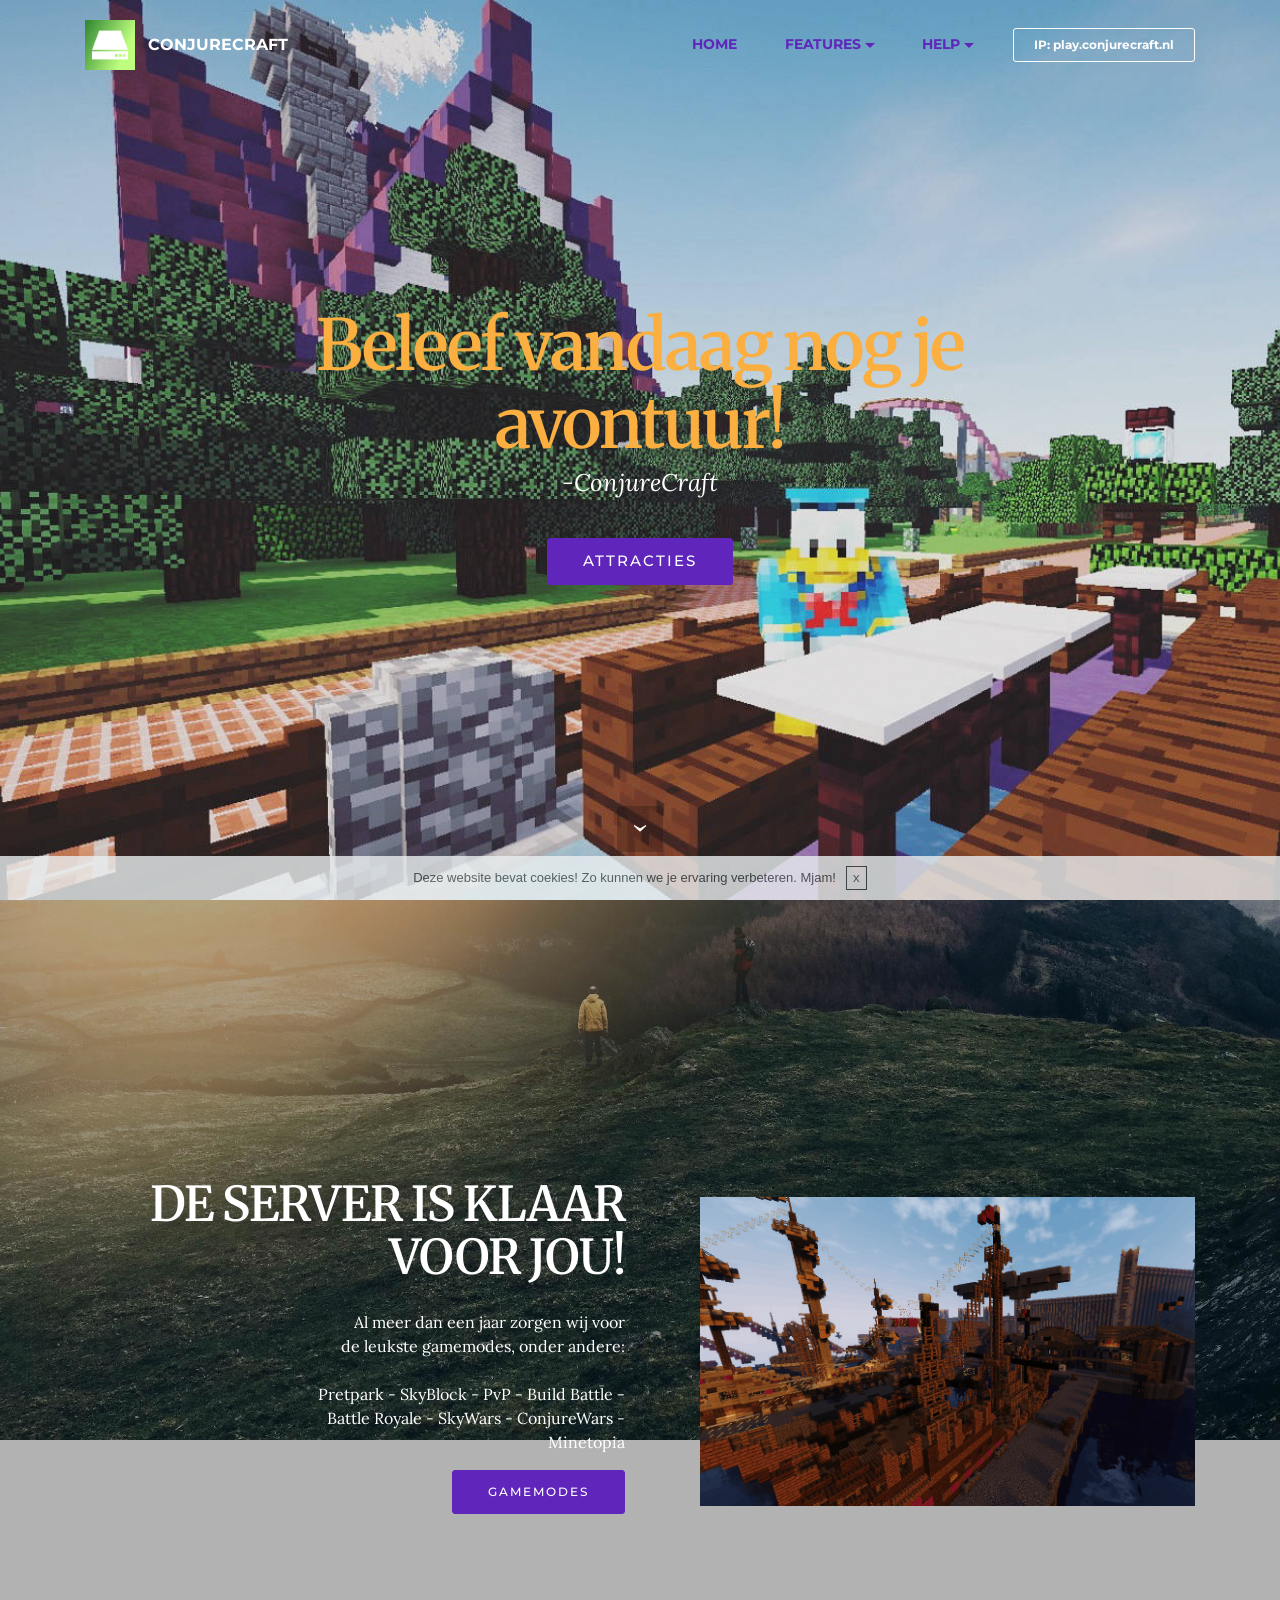
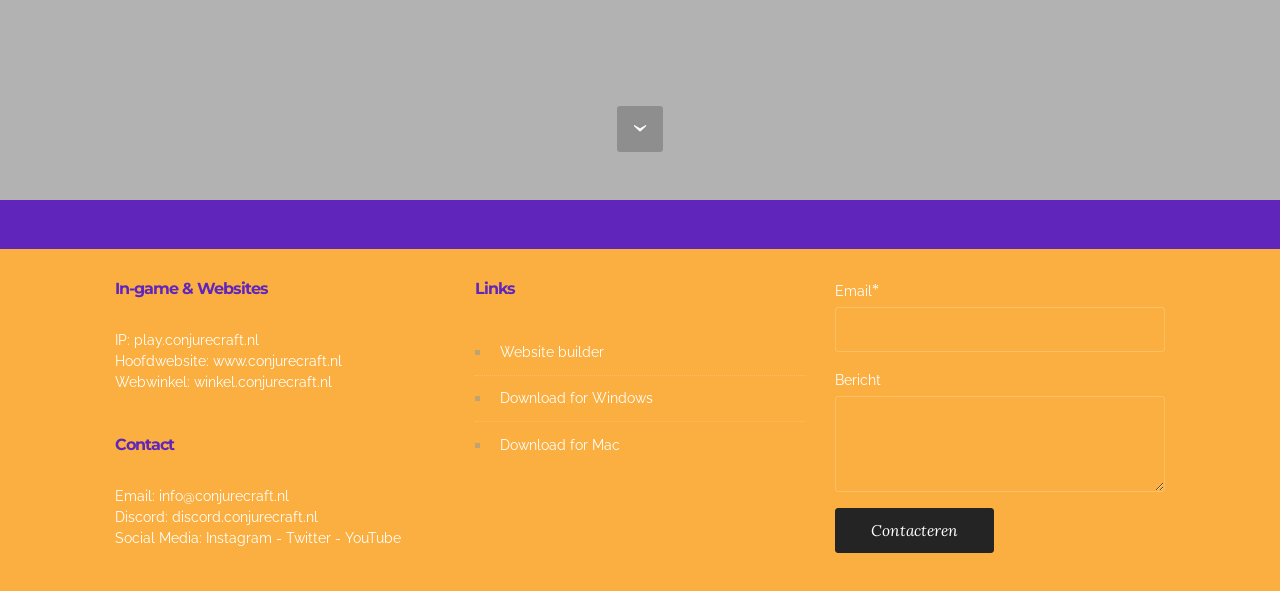
==== index.html @ b4646e76 "create github pages" ====
<!DOCTYPE html>
<html >
<head>
  <!-- Site made with Mobirise Website Builder v4.8.8, https://mobirise.com -->
  <meta charset="UTF-8">
  <meta http-equiv="X-UA-Compatible" content="IE=edge">
  <meta name="generator" content="Mobirise v4.8.8, mobirise.com">
  <meta name="viewport" content="width=device-width, initial-scale=1, minimum-scale=1">
  <link rel="shortcut icon" href="assets/images/conjurecraft-logo-transparant-128x118.png" type="image/x-icon">
  <meta name="description" content="">
  <title>ConjureCraft - Beleef vandaag nog je avontuur!</title>
  <link rel="stylesheet" href="https://fonts.googleapis.com/css?family=Montserrat:400,700">
  <link rel="stylesheet" href="https://fonts.googleapis.com/css?family=Raleway:100,100i,200,200i,300,300i,400,400i,500,500i,600,600i,700,700i,800,800i,900,900i">
  <link rel="stylesheet" href="https://fonts.googleapis.com/css?family=Lora:400,700,400italic,700italic&subset=latin">
  <link rel="stylesheet" href="assets/tether/tether.min.css">
  <link rel="stylesheet" href="assets/soundcloud-plugin/style.css">
  <link rel="stylesheet" href="assets/facebook-plugin/style.css">
  <link rel="stylesheet" href="assets/bootstrap/css/bootstrap.min.css">
  <link rel="stylesheet" href="assets/dropdown/css/style.css">
  <link rel="stylesheet" href="assets/animate.css/animate.min.css">
  <link rel="stylesheet" href="assets/theme/css/style.css">
  <link rel="stylesheet" href="assets/mobirise/css/mbr-additional.css" type="text/css">
  
  
  
</head>
<body>
  <section id="menu-0" data-rv-view="0">

    <nav class="navbar navbar-dropdown transparent navbar-fixed-top bg-color">
        <div class="container">

            <div class="mbr-table">
                <div class="mbr-table-cell">

                    <div class="navbar-brand">
                        <a href="https://mobirise.com" class="navbar-logo"><img src="assets/images/img-1150-128x128.jpg" alt="Mobirise"></a>
                        <a class="navbar-caption text-white" href="https://mobirise.com">CONJURECRAFT</a>
                    </div>

                </div>
                <div class="mbr-table-cell">

                    <button class="navbar-toggler pull-xs-right hidden-md-up" type="button" data-toggle="collapse" data-target="#exCollapsingNavbar">
                        <div class="hamburger-icon"></div>
                    </button>

                    <ul class="nav-dropdown collapse pull-xs-right nav navbar-nav navbar-toggleable-sm" id="exCollapsingNavbar"><li class="nav-item"><a class="nav-link link" href="https://mobirise.com/">HOME</a></li><li class="nav-item dropdown"><a class="nav-link link dropdown-toggle" data-toggle="dropdown-submenu" href="https://mobirise.com/" aria-expanded="false">FEATURES</a><div class="dropdown-menu"><a class="dropdown-item" href="https://mobirise.com/">Mobile friendly</a><a class="dropdown-item" href="https://mobirise.com/">Based on Bootstrap</a><div class="dropdown"><a class="dropdown-item dropdown-toggle" data-toggle="dropdown-submenu" href="https://mobirise.com/">Trendy blocks</a><div class="dropdown-menu dropdown-submenu"><a class="dropdown-item" href="https://mobirise.com/">Image/content slider</a><a class="dropdown-item" href="https://mobirise.com/">Contact forms</a><a class="dropdown-item" href="https://mobirise.com/">Image gallery</a><a class="dropdown-item" href="https://mobirise.com/">Mobile menu</a><a class="dropdown-item" href="https://mobirise.com/">Google maps</a><a class="dropdown-item" href="https://mobirise.com/">Social buttons</a><a class="dropdown-item" href="https://mobirise.com/">Google fonts</a><a class="dropdown-item" href="https://mobirise.com/">Video background</a></div></div><a class="dropdown-item" href="https://mobirise.com/">Host anywhere</a></div></li><li class="nav-item dropdown"><a class="nav-link link dropdown-toggle" data-toggle="dropdown-submenu" href="https://mobirise.com/">HELP</a><div class="dropdown-menu"><a class="dropdown-item" href="http://forums.mobirise.com/">Forum</a><a class="dropdown-item" href="https://mobirise.com/">Tutorials</a><a class="dropdown-item" href="https://mobirise.com/">Contact us</a></div></li><li class="nav-item nav-btn"><a class="nav-link btn btn-white btn-white-outline" href="https://mobirise.com/">IP: play.conjurecraft.nl</a></li></ul>
                    <button hidden="" class="navbar-toggler navbar-close" type="button" data-toggle="collapse" data-target="#exCollapsingNavbar">
                        <div class="close-icon"></div>
                    </button>

                </div>
            </div>

        </div>
    </nav>

</section>

<section class="engine"><a href="https://mobirise.info/i">site creation software</a></section><section class="mbr-section mbr-section-hero mbr-section-full mbr-section-with-arrow mbr-parallax-background mbr-after-navbar" id="header1-1" data-rv-view="2" style="background-image: url(assets/images/b0be4502-9623-4258-a71e-343b239456b2-1586x891.jpg);">

    

    <div class="mbr-table-cell">

        <div class="container">
            <div class="row">
                <div class="mbr-section col-md-10 col-md-offset-1 text-xs-center">

                    <h1 class="mbr-section-title display-1">Beleef vandaag nog je avontuur!</h1>
                    <p class="mbr-section-lead lead">-ConjureCraft</p>
                    <div class="mbr-section-btn"><a class="btn btn-lg btn-success" href="https://mobirise.com">ATTRACTIES</a> </div>
                </div>
            </div>
        </div>
    </div>

    <div class="mbr-arrow mbr-arrow-floating" aria-hidden="true"><a href="#header2-4"><i class="mbr-arrow-icon"></i></a></div>

</section>

<section class="mbr-section mbr-section-hero mbr-section-full header2 mbr-parallax-background" id="header2-4" data-rv-view="5" style="background-image: url(assets/images/landscape.jpg);">

    <div class="mbr-overlay" style="opacity: 0.3; background-color: rgb(0, 0, 0);">
    </div>

    <div class="mbr-table mbr-table-full">
        <div class="mbr-table-cell">

            <div class="container">
                <div class="mbr-section row">
                    <div class="mbr-table-md-up">
                        
                        
                        

                        <div class="mbr-table-cell col-md-5 content-size text-xs-center text-md-right">

                            <h3 class="mbr-section-title display-2">DE SERVER IS KLAAR<br>VOOR JOU!</h3>

                            <div class="mbr-section-text">
                                <p>Al meer dan een jaar zorgen wij voor<br>de leukste gamemodes, onder andere:<br><br>Pretpark - SkyBlock - PvP - Build Battle -<br>Battle Royale - SkyWars - ConjureWars -<br>Minetopia</p>
                            </div>

                            <div class="mbr-section-btn"><a class="btn btn-success" href="https://mobirise.com">GAMEMODES</a></div>

                        </div>
                        <div class="mbr-table-cell mbr-valign-top mbr-left-padding-md-up col-md-7 image-size" style="width: 50%;">
                            <div class="mbr-figure"><img src="assets/images/2019-04-09-21.18.46-2-1280x800.png"></div>
                        </div>

                    </div>
                </div>
            </div>

        </div>
    </div>

    <div class="mbr-arrow mbr-arrow-floating hidden-sm-down" aria-hidden="true"><a href="#facebook-comments-block-8"><i class="mbr-arrow-icon"></i></a></div>

</section>

<section class="mbr-section mbr-section__comments" id="facebook-comments-block-8" data-rv-view="19" style="background-color: rgb(96, 38, 188); padding-top: 1.5rem; padding-bottom: 1.5rem;">
         
    <div class="mbr-section__container mbr-section__container--isolated addons-container">
        <div class="addons-row">
            
            <div class="addons-container-inner"><div class="googlePlaceholder" data-numposts=""><h2>GOOGLE COMMENTS WILL BE SHOWN ONLY WHEN YOUR SITE IS ONLINE</h2> <img src="assets/images/google-comments.jpg"></div></div>
           
        </div>
    </div>
</section>

<section class="mbr-footer footer4 mbr-section mbr-section-md-padding" id="contacts4-5" data-rv-view="10" style="background-color: rgb(250, 175, 64); padding-top: 30px; padding-bottom: 30px;">
    
    <div class="container">
        <div class="mbr-contacts row">
            <div class="col-sm-8">
                <div class="row">
                    <div class="col-sm-6">
                        <p><strong>In-game &amp; Websites</strong><br>IP: play.conjurecraft.nl<br>Hoofdwebsite: www.conjurecraft.nl<br>Webwinkel: winkel.conjurecraft.nl<br><br><br>
<strong>Contact</strong><br>
Email: info@conjurecraft.nl<br>
Discord: discord.conjurecraft.nl<br>Social Media: Instagram - Twitter - YouTube</p>
                    </div>
                    <div class="col-sm-6"><p class="mbr-contacts__text"><strong>Links</strong></p><ul class="mbr-contacts__list"><li><a class="text-white" href="https://mobirise.com/">Website builder</a></li><li><a class="text-white" href="https://mobirise.com/mobirise-free-win.zip">Download for Windows</a></li><li><a class="text-white" href="https://mobirise.com/mobirise-free-mac.zip">Download for Mac</a></li></ul></div>
                </div>
            </div>
            <div class="col-sm-4" data-form-type="formoid">
                <div data-form-alert="true">
                    <div hidden="" data-form-alert-success="true">U krijgt z.s.m. een antwoord!</div>
                </div>
                <form action="https://mobirise.com/" method="post" data-form-title="MESSAGE">
                    <input type="hidden" value="3DFKxQuEt18VpEYsTmlDTb5hPLw0zEtvk5sXKJ4FxRVIuejG9RdWXG+97TxotKXSL935zuNinnZBSoDUfvqUfVfWh/KwpxbMRND54zIdShseClr6boXBbGD62OOfqlE1" data-form-email="true">
                    
                    <div class="form-group">
                        <label class="form-control-label" for="contacts4-5-email">Email<span class="form-asterisk">*</span></label>
                        <input type="email" class="form-control input-sm input-inverse" name="email" required="" data-form-field="Email" id="contacts4-5-email">
                    </div>
                    
                    <div class="form-group">
                        <label class="form-control-label" for="contacts4-5-message">Bericht</label>
                        <textarea class="form-control input-sm input-inverse" name="message" data-form-field="Message" rows="4" id="contacts4-5-message"></textarea>
                    </div>
                    <div class="mbr-buttons mbr-buttons--right btn-inverse"><button type="submit" class="btn btn-sm btn-black">Contacteren</button></div>
                </form>
            </div>
        </div>
    </div>
</section>


  <script src="assets/web/assets/jquery/jquery.min.js"></script>
  <script src="assets/tether/tether.min.js"></script>
  <script src="https://connect.facebook.net/en_US/sdk.js#xfbml=1&version=v2.5"></script>
  <script src="https://apis.google.com/js/plusone.js"></script>
  <script src="assets/facebook-plugin/facebook-script.js"></script>
  <script src="assets/bootstrap/js/bootstrap.min.js"></script>
  <script src="assets/smooth-scroll/smooth-scroll.js"></script>
  <script src="assets/cookies-alert-plugin/cookies-alert-core.js"></script>
  <script src="assets/cookies-alert-plugin/cookies-alert-script.js"></script>
  <script src="assets/dropdown/js/script.min.js"></script>
  <script src="assets/touch-swipe/jquery.touch-swipe.min.js"></script>
  <script src="assets/viewport-checker/jquery.viewportchecker.js"></script>
  <script src="assets/jarallax/jarallax.js"></script>
  <script src="assets/theme/js/script.js"></script>
  <script src="assets/formoid/formoid.min.js"></script>
  
  
  <input name="animation" type="hidden">
  <input name="cookieData" type="hidden" data-cookie-text="Deze website bevat coekies! Zo kunnen we je ervaring verbeteren. Mjam!">
  </body>
</html>
---- assets/soundcloud-plugin/style.css ----
.addons-container {
  position: relative;
  margin-left: auto;
  margin-right: auto;
  padding-right: 15px;
  padding-left: 15px; }
  @media (min-width: 576px) {
    .addons-container {
      padding-right: 15px;
      padding-left: 15px; } }
  @media (min-width: 768px) {
    .addons-container {
      padding-right: 15px;
      padding-left: 15px; } }
  @media (min-width: 992px) {
    .addons-container {
      padding-right: 15px;
      padding-left: 15px; } }
  @media (min-width: 1200px) {
    .addons-container {
      padding-right: 15px;
      padding-left: 15px; } }
  @media (min-width: 576px) {
    .addons-container {
      width: 540px;
      max-width: 100%; } }
  @media (min-width: 768px) {
    .addons-container {
      width: 720px;
      max-width: 100%; } }
  @media (min-width: 992px) {
    .addons-container {
      width: 960px;
      max-width: 100%; } }
  @media (min-width: 1200px) {
    .addons-container {
      width: 1140px;
      max-width: 100%; } }

.addons-container-inner{
    position: relative;
    width: 100%;
    min-height: 1px;
    padding-right: 15px;
    padding-left: 15px;
}
@media (min-width: 567px) {
    .addons-container-inner{
        -ms-flex: 0 0 66.666667%;
        flex: 0 0 66.666667%;
        max-width: 66.666667%;
    }
}
.addons-row{
    display: flex;
    justify-content:center;
}
---- assets/facebook-plugin/style.css ----
.mbr-section.mbr-section__comments{
    position: relative;
}
.mbr-section__comments{
    background-size: cover;
}
.addons-container {
  position: relative;
  margin-left: auto;
  margin-right: auto;
  padding-right: 15px;
  padding-left: 15px; }
  @media (min-width: 576px) {
    .addons-container {
      padding-right: 15px;
      padding-left: 15px; } }
  @media (min-width: 768px) {
    .addons-container {
      padding-right: 15px;
      padding-left: 15px; } }
  @media (min-width: 992px) {
    .addons-container {
      padding-right: 15px;
      padding-left: 15px; } }
  @media (min-width: 1200px) {
    .addons-container {
      padding-right: 15px;
      padding-left: 15px; } }
  @media (min-width: 576px) {
    .addons-container {
      width: 540px;
      max-width: 100%; } }
  @media (min-width: 768px) {
    .addons-container {
      width: 720px;
      max-width: 100%; } }
  @media (min-width: 992px) {
    .addons-container {
      width: 960px;
      max-width: 100%; } }
  @media (min-width: 1200px) {
    .addons-container {
      width: 1140px;
      max-width: 100%; } }

.addons-container-inner{
    position: relative;
    width: 100%;
    min-height: 1px;
    padding-right: 15px;
    padding-left: 15px;
}
@media (min-width: 567px) {
    .addons-container-inner{
        -ms-flex: 0 0 66.666667%;
        flex: 0 0 66.666667%;
        max-width: 66.666667%;
    }
}
.addons-row{
    display: flex;
    justify-content:center;
}
---- assets/dropdown/css/style.css ----
.navbar-dropdown {
  left: 0;
  padding: 0;
  position: absolute;
  right: 0;
  top: 0;
  transition: all 0.45s ease;
  z-index: 1030; }
  .navbar-dropdown .navbar-brand {
    float: none;
    font-size: 0;
    padding: 1.25rem 0;
    position: relative;
    transition: padding 0.25s ease;
    white-space: nowrap; }
    .navbar-dropdown .navbar-brand::before {
      content: "";
      display: inline-block;
      height: 100%;
      vertical-align: middle; }
  .navbar-dropdown .navbar-logo,
  .navbar-dropdown .navbar-caption {
    display: inline-block;
    vertical-align: middle; }
  .navbar-dropdown .navbar-logo {
    margin-right: 0.8rem;
    transition: margin 0.3s ease-in-out; }
    .navbar-dropdown .navbar-logo img {
      height: 3.125rem;
      transition: all 0.3s ease-in-out; }
  .navbar-dropdown .mbr-table-cell {
    height: 5.625rem; }
  .navbar-dropdown .navbar-caption {
    font-family: "Montserrat";
    font-size: 1rem;
    font-weight: 700;
    white-space: normal; }
    .navbar-dropdown .navbar-caption, .navbar-dropdown .navbar-caption:hover {
      color: inherit;
      text-decoration: none; }
  .navbar-dropdown.navbar-fixed-top {
    position: fixed; }
  .navbar-dropdown.bg-color.transparent {
    background: none !important; }
  .navbar-dropdown.navbar-short .navbar-brand {
    padding: 0.625rem 0; }
  .navbar-dropdown.navbar-short .navbar-logo {
    margin-right: 0.5rem; }
    .navbar-dropdown.navbar-short .navbar-logo img {
      height: 2.375rem; }
  .navbar-dropdown.navbar-short .mbr-table-cell {
    height: 3.625rem; }
  .navbar-dropdown .navbar-close {
    left: 0.6875rem;
    position: fixed;
    top: 0.75rem;
    z-index: 1000; }
  .navbar-dropdown.opened {
    background: none !important; }
    .navbar-dropdown.opened .navbar-brand,
    .navbar-dropdown.opened .navbar-toggler {
      display: none; }
  .navbar-dropdown .hamburger-icon {
    content: "";
    width: 16px;
    -webkit-box-shadow: 0 -6px 0 1px,0 0 0 1px,0 6px 0 1px;
    -moz-box-shadow: 0 -6px 0 1px,0 0 0 1px,0 6px 0 1px;
    box-shadow: 0 -6px 0 1px,0 0 0 1px,0 6px 0 1px; }
  .navbar-dropdown .close-icon {
    position: relative;
    width: 21px;
    height: 21px;
    overflow: hidden; }
    .navbar-dropdown .close-icon::before, .navbar-dropdown .close-icon::after {
      content: '';
      position: absolute;
      height: 2px;
      width: 100%;
      top: 50%;
      left: 0;
      margin-top: -1px; }
    .navbar-dropdown .close-icon::before {
      transform: rotate(45deg);
      -ms-transform: rotate(45deg);
      -webkit-transform: rotate(45deg); }
    .navbar-dropdown .close-icon::after {
      transform: rotate(-45deg);
      -ms-transform: rotate(-45deg);
      -webkit-transform: rotate(-45deg); }

.dropdown-menu .dropdown-toggle[data-toggle="dropdown-submenu"]::after {
  border-bottom: 0.35em solid transparent;
  border-left: 0.35em solid;
  border-right: 0;
  border-top: 0.35em solid transparent;
  margin-left: 0.3rem; }

.dropdown-menu .dropdown-item:focus {
  outline: 0; }

.nav-dropdown {
  display: table !important;
  font-family: "Montserrat";
  font-size: 0.75rem;
  font-weight: 700;
  height: auto !important; }
  .nav-dropdown .nav-item {
    display: table-cell;
    float: none;
    vertical-align: middle; }
  .nav-dropdown .nav-btn {
    padding-left: 1rem; }
  .nav-dropdown .link {
    margin: 1.667em;
    padding: 0;
    transition: color .2s ease-in-out; }
    .nav-dropdown .link.dropdown-toggle {
      margin-right: 2.583em; }
      .nav-dropdown .link.dropdown-toggle::after {
        margin-left: .25rem;
        border-top: 0.35em solid;
        border-right: 0.35em solid transparent;
        border-left: 0.35em solid transparent;
        border-bottom: 0; }
      .nav-dropdown .link.dropdown-toggle::after {
        display: block;
        margin-top: -0.1667em;
        position: absolute;
        right: 1.3333em;
        top: 50%; }
      .nav-dropdown .link.dropdown-toggle[aria-expanded="true"] {
        margin: 0;
        padding: 1.667em 2.583em 1.667em 1.667em; }
  .nav-dropdown .link::after,
  .nav-dropdown .dropdown-item::after {
    color: inherit; }
  .nav-dropdown .btn {
    font-size: 0.75rem;
    font-weight: 700;
    letter-spacing: 0;
    margin-bottom: 0;
    padding-left: 1.25rem;
    padding-right: 1.25rem; }
  .nav-dropdown .dropdown-menu {
    border-radius: 0;
    border: 0;
    left: 0;
    margin: 0;
    padding-bottom: 1.25rem;
    padding-top: 1.25rem; }
  .nav-dropdown .dropdown-submenu {
    left: 100%;
    margin-left: 0.125rem;
    margin-top: -1.25rem;
    top: 0; }
  .nav-dropdown .dropdown-item {
    font-size: 0.8125rem;
    font-weight: 500;
    line-height: 2;
    padding: 0.3846em 4.615em 0.3846em 1.5385em;
    position: relative;
    transition: color .2s ease-in-out, background-color .2s ease-in-out; }
    .nav-dropdown .dropdown-item::after {
      margin-top: -0.3077em;
      position: absolute;
      right: 1.1538em;
      top: 50%; }
    .nav-dropdown .dropdown-item:focus, .nav-dropdown .dropdown-item:hover {
      background: none; }

@media (max-width: 767px) {
  .nav-dropdown.navbar-toggleable-sm {
    bottom: 0;
    display: none;
    left: 0;
    overflow-x: hidden;
    position: fixed;
    top: 0;
    transform: translateX(-100%);
    -ms-transform: translateX(-100%);
    -webkit-transform: translateX(-100%);
    width: 18.75rem;
    z-index: 999; } }
.nav-dropdown.navbar-toggleable-xl {
  bottom: 0;
  display: none;
  left: 0;
  overflow-x: hidden;
  position: fixed;
  top: 0;
  transform: translateX(-100%);
  -ms-transform: translateX(-100%);
  -webkit-transform: translateX(-100%);
  width: 18.75rem;
  z-index: 999; }

.nav-dropdown-sm {
  display: block !important;
  overflow-x: hidden;
  overflow: auto;
  padding-top: 3.875rem; }
  .nav-dropdown-sm::after {
    content: "";
    display: block;
    height: 3rem;
    width: 100%; }
  .nav-dropdown-sm.collapse.in ~ .navbar-close {
    display: block !important; }
  .nav-dropdown-sm.collapsing, .nav-dropdown-sm.collapse.in {
    transform: translateX(0);
    -ms-transform: translateX(0);
    -webkit-transform: translateX(0);
    transition: all 0.25s ease-out;
    -webkit-transition: all 0.25s ease-out; }
  .nav-dropdown-sm.collapsing[aria-expanded="false"] {
    transform: translateX(-100%);
    -ms-transform: translateX(-100%);
    -webkit-transform: translateX(-100%); }
  .nav-dropdown-sm .nav-item {
    display: block;
    margin-left: 0 !important;
    padding-left: 0; }
  .nav-dropdown-sm .link,
  .nav-dropdown-sm .dropdown-item {
    border-top: 1px dotted rgba(255, 255, 255, 0.1);
    font-size: 0.8125rem;
    line-height: 1.6;
    margin: 0 !important;
    padding: 0.875rem 2.4rem 0.875rem 1.5625rem !important;
    position: relative;
    white-space: normal; }
    .nav-dropdown-sm .link:focus, .nav-dropdown-sm .link:hover,
    .nav-dropdown-sm .dropdown-item:focus,
    .nav-dropdown-sm .dropdown-item:hover {
      background: rgba(0, 0, 0, 0.2) !important; }
  .nav-dropdown-sm .nav-btn {
    position: relative;
    padding: 1.5625rem 1.5625rem 0 1.5625rem; }
    .nav-dropdown-sm .nav-btn::before {
      border-top: 1px dotted rgba(255, 255, 255, 0.1);
      content: "";
      left: 0;
      position: absolute;
      top: 0;
      width: 100%; }
    .nav-dropdown-sm .nav-btn + .nav-btn {
      padding-top: 0.625rem; }
      .nav-dropdown-sm .nav-btn + .nav-btn::before {
        display: none; }
  .nav-dropdown-sm .btn {
    padding: 0.625rem 0; }
  .nav-dropdown-sm .dropdown-toggle::after {
    position: absolute;
    right: 1.25rem;
    top: 50%;
    margin-top: -0.154em; }
  .nav-dropdown-sm .dropdown-toggle[data-toggle="dropdown-submenu"]::after {
    margin-left: .25rem;
    border-top: 0.35em solid;
    border-right: 0.35em solid transparent;
    border-left: 0.35em solid transparent;
    border-bottom: 0; }
  .nav-dropdown-sm .dropdown-toggle[data-toggle="dropdown-submenu"][aria-expanded="true"]::after {
    border-top: 0;
    border-right: 0.35em solid transparent;
    border-left: 0.35em solid transparent;
    border-bottom: 0.35em solid; }
  .nav-dropdown-sm .dropdown-menu {
    margin: 0;
    padding: 0;
    position: relative;
    top: 0;
    left: 0;
    width: 100%;
    border: 0;
    float: none;
    border-radius: 0;
    background: none; }

.is-builder .nav-dropdown.collapsing {
  transition: none !important; }

/*# sourceMappingURL=style.css.map */
---- assets/theme/css/style.css ----
.engine {
	position: absolute;
	text-indent: -2400px;
	text-align: center;
	padding: 0;
	top: 0;
	left: -2400px;
}/*!
 * Default theme v2 (https://mobirise.com/)
 * Copyright 2016 Mobirise
 */
.container {
  position: relative; }

.btn {
  margin-bottom: 0.5rem; }
  .btn + .btn {
    margin-left: 1rem; }
  @media (max-width: 767px) {
    .btn {
      white-space: normal; }
      .btn + .btn {
        margin-left: 0; } }

.bg-primary {
  background-color: #c0a375 !important; }

.bg-success {
  background-color: #90a878 !important; }

.bg-info {
  background-color: #7e9b9f !important; }

.bg-warning {
  background-color: #f3c649 !important; }

.bg-danger {
  background-color: #f28281 !important; }

.bg-none {
  background: none !important; }

.btn {
  font-family: 'Montserrat', sans-serif;
  font-weight: 500;
  letter-spacing: 2px;
  padding: 0.75rem 2.1875rem;
  font-size: 0.75rem;
  line-height: 1.5;
  border-radius: 3px;
  -webkit-transition: all .3s ease-in-out;
  -moz-transition: all .3s ease-in-out;
  transition: all .3s ease-in-out; }

.btn-sm {
  padding: 0.625rem 2.1874rem;
  font-size: 0.9687rem;
  line-height: 1.5;
  border-radius: 3px;
  font-family: "Lora";
  font-style: italic;
  font-weight: 400;
  letter-spacing: 0px; }

.btn-lg {
  padding: 0.75rem 2.1874rem;
  font-size: 0.9687rem;
  line-height: 1.3333333333;
  border-radius: 3px; }

.btn-xlg {
  padding: 0.75rem 2.1874rem;
  font-size: 1.1875rem;
  line-height: 1.3333333333;
  border-radius: 3px; }

.btn-primary {
  background-color: #c0a375;
  border-color: #c0a375;
  box-shadow: none;
  color: #fff; }
  .btn-primary:hover {
    color: #fff;
    background-color: #a07e49;
    border-color: #a07e49;
    box-shadow: none; }
  .btn-primary:focus, .btn-primary.focus {
    color: #fff;
    background-color: #a07e49;
    border-color: #a07e49; }
  .btn-primary:active, .btn-primary.active {
    color: #fff;
    background-color: #a07e49;
    border-color: #a07e49;
    background-image: none;
    box-shadow: none; }
  .btn-primary.disabled, .btn-primary:disabled {
    color: #fff !important;
    background-color: #a07e49 !important;
    border-color: #a07e49 !important;
    opacity: 0.85; }

.btn-secondary {
  background-color: #bfcecb;
  border-color: #bfcecb;
  box-shadow: none;
  color: #fff; }
  .btn-secondary:hover {
    color: #fff;
    background-color: #94ada8;
    border-color: #94ada8;
    box-shadow: none; }
  .btn-secondary:focus, .btn-secondary.focus {
    color: #fff;
    background-color: #94ada8;
    border-color: #94ada8; }
  .btn-secondary:active, .btn-secondary.active {
    color: #fff;
    background-color: #94ada8;
    border-color: #94ada8;
    background-image: none;
    box-shadow: none; }
  .btn-secondary.disabled, .btn-secondary:disabled {
    color: #fff !important;
    background-color: #94ada8 !important;
    border-color: #94ada8 !important;
    opacity: 0.85; }

.btn-info {
  background-color: #7e9b9f;
  border-color: #7e9b9f;
  box-shadow: none;
  color: #fff; }
  .btn-info:hover {
    color: #fff;
    background-color: #597478;
    border-color: #597478;
    box-shadow: none; }
  .btn-info:focus, .btn-info.focus {
    color: #fff;
    background-color: #597478;
    border-color: #597478; }
  .btn-info:active, .btn-info.active {
    color: #fff;
    background-color: #597478;
    border-color: #597478;
    background-image: none;
    box-shadow: none; }
  .btn-info.disabled, .btn-info:disabled {
    color: #fff !important;
    background-color: #597478 !important;
    border-color: #597478 !important;
    opacity: 0.85; }

.btn-success {
  background-color: #90a878;
  border-color: #90a878;
  box-shadow: none;
  color: #fff; }
  .btn-success:hover {
    color: #fff;
    background-color: #6a8153;
    border-color: #6a8153;
    box-shadow: none; }
  .btn-success:focus, .btn-success.focus {
    color: #fff;
    background-color: #6a8153;
    border-color: #6a8153; }
  .btn-success:active, .btn-success.active {
    color: #fff;
    background-color: #6a8153;
    border-color: #6a8153;
    background-image: none;
    box-shadow: none; }
  .btn-success.disabled, .btn-success:disabled {
    color: #fff !important;
    background-color: #6a8153 !important;
    border-color: #6a8153 !important;
    opacity: 0.85; }

.btn-warning {
  background-color: #f3c649;
  border-color: #f3c649;
  box-shadow: none;
  color: #fff; }
  .btn-warning:hover {
    color: #fff;
    background-color: #e1a90f;
    border-color: #e1a90f;
    box-shadow: none; }
  .btn-warning:focus, .btn-warning.focus {
    color: #fff;
    background-color: #e1a90f;
    border-color: #e1a90f; }
  .btn-warning:active, .btn-warning.active {
    color: #fff;
    background-color: #e1a90f;
    border-color: #e1a90f;
    background-image: none;
    box-shadow: none; }
  .btn-warning.disabled, .btn-warning:disabled {
    color: #fff !important;
    background-color: #e1a90f !important;
    border-color: #e1a90f !important;
    opacity: 0.85; }

.btn-danger {
  background-color: #f28281;
  border-color: #f28281;
  box-shadow: none;
  color: #fff; }
  .btn-danger:hover {
    color: #fff;
    background-color: #eb3d3c;
    border-color: #eb3d3c;
    box-shadow: none; }
  .btn-danger:focus, .btn-danger.focus {
    color: #fff;
    background-color: #eb3d3c;
    border-color: #eb3d3c; }
  .btn-danger:active, .btn-danger.active {
    color: #fff;
    background-color: #eb3d3c;
    border-color: #eb3d3c;
    background-image: none;
    box-shadow: none; }
  .btn-danger.disabled, .btn-danger:disabled {
    color: #fff !important;
    background-color: #eb3d3c !important;
    border-color: #eb3d3c !important;
    opacity: 0.85; }

.btn-white {
  background-color: #fff;
  border-color: #fff;
  box-shadow: none;
  color: #535353; }
  .btn-white:hover {
    color: #fff;
    background-color: #d4d4d4;
    border-color: #d4d4d4;
    box-shadow: none; }
  .btn-white:focus, .btn-white.focus {
    color: #fff;
    background-color: #d4d4d4;
    border-color: #d4d4d4; }
  .btn-white:active, .btn-white.active {
    color: #fff;
    background-color: #d4d4d4;
    border-color: #d4d4d4;
    background-image: none;
    box-shadow: none; }
  .btn-white.disabled, .btn-white:disabled {
    color: #fff !important;
    background-color: #d4d4d4 !important;
    border-color: #d4d4d4 !important;
    opacity: 0.85; }

.btn-black {
  background-color: #535353;
  border-color: #535353;
  box-shadow: none;
  color: #fff; }
  .btn-black:hover {
    color: #fff;
    background-color: #2d2d2d;
    border-color: #2d2d2d;
    box-shadow: none; }
  .btn-black:focus, .btn-black.focus {
    color: #fff;
    background-color: #2d2d2d;
    border-color: #2d2d2d; }
  .btn-black:active, .btn-black.active {
    color: #fff;
    background-color: #2d2d2d;
    border-color: #2d2d2d;
    background-image: none;
    box-shadow: none; }
  .btn-black.disabled, .btn-black:disabled {
    color: #fff !important;
    background-color: #2d2d2d !important;
    border-color: #2d2d2d !important;
    opacity: 0.85; }

.btn-primary-outline {
  background: none;
  border-color: #8e7041;
  color: #8e7041; }
  .btn-primary-outline:focus, .btn-primary-outline.focus, .btn-primary-outline:active, .btn-primary-outline.active {
    color: #fff;
    background-color: #c0a375;
    border-color: #c0a375; }
  .btn-primary-outline:hover {
    color: #fff;
    background-color: #c0a375;
    border-color: #c0a375; }
  .btn-primary-outline.disabled, .btn-primary-outline:disabled {
    color: #fff !important;
    background-color: #c0a375 !important;
    border-color: #c0a375 !important;
    opacity: 0.85; }

.btn-secondary-outline {
  background: none;
  border-color: #85a29c;
  color: #85a29c; }
  .btn-secondary-outline:focus, .btn-secondary-outline.focus, .btn-secondary-outline:active, .btn-secondary-outline.active {
    color: #fff;
    background-color: #bfcecb;
    border-color: #bfcecb; }
  .btn-secondary-outline:hover {
    color: #fff;
    background-color: #bfcecb;
    border-color: #bfcecb; }
  .btn-secondary-outline.disabled, .btn-secondary-outline:disabled {
    color: #fff !important;
    background-color: #bfcecb !important;
    border-color: #bfcecb !important;
    opacity: 0.85; }

.btn-info-outline {
  background: none;
  border-color: #4e6669;
  color: #4e6669; }
  .btn-info-outline:focus, .btn-info-outline.focus, .btn-info-outline:active, .btn-info-outline.active {
    color: #fff;
    background-color: #7e9b9f;
    border-color: #7e9b9f; }
  .btn-info-outline:hover {
    color: #fff;
    background-color: #7e9b9f;
    border-color: #7e9b9f; }
  .btn-info-outline.disabled, .btn-info-outline:disabled {
    color: #fff !important;
    background-color: #7e9b9f !important;
    border-color: #7e9b9f !important;
    opacity: 0.85; }

.btn-success-outline {
  background: none;
  border-color: #5d7149;
  color: #5d7149; }
  .btn-success-outline:focus, .btn-success-outline.focus, .btn-success-outline:active, .btn-success-outline.active {
    color: #fff;
    background-color: #90a878;
    border-color: #90a878; }
  .btn-success-outline:hover {
    color: #fff;
    background-color: #90a878;
    border-color: #90a878; }
  .btn-success-outline.disabled, .btn-success-outline:disabled {
    color: #fff !important;
    background-color: #90a878 !important;
    border-color: #90a878 !important;
    opacity: 0.85; }

.btn-warning-outline {
  background: none;
  border-color: #c9970d;
  color: #c9970d; }
  .btn-warning-outline:focus, .btn-warning-outline.focus, .btn-warning-outline:active, .btn-warning-outline.active {
    color: #fff;
    background-color: #f3c649;
    border-color: #f3c649; }
  .btn-warning-outline:hover {
    color: #fff;
    background-color: #f3c649;
    border-color: #f3c649; }
  .btn-warning-outline.disabled, .btn-warning-outline:disabled {
    color: #fff !important;
    background-color: #f3c649 !important;
    border-color: #f3c649 !important;
    opacity: 0.85; }

.btn-danger-outline {
  background: none;
  border-color: #e82625;
  color: #e82625; }
  .btn-danger-outline:focus, .btn-danger-outline.focus, .btn-danger-outline:active, .btn-danger-outline.active {
    color: #fff;
    background-color: #f28281;
    border-color: #f28281; }
  .btn-danger-outline:hover {
    color: #fff;
    background-color: #f28281;
    border-color: #f28281; }
  .btn-danger-outline.disabled, .btn-danger-outline:disabled {
    color: #fff !important;
    background-color: #f28281 !important;
    border-color: #f28281 !important;
    opacity: 0.85; }

.btn-white-outline {
  background: none;
  border-color: #fff;
  color: #fff; }
  .btn-white-outline:focus, .btn-white-outline.focus, .btn-white-outline:active, .btn-white-outline.active {
    color: #535353;
    background-color: #fff;
    border-color: #fff; }
  .btn-white-outline:hover {
    color: #535353;
    background-color: #fff;
    border-color: #fff; }
  .btn-white-outline.disabled, .btn-white-outline:disabled {
    color: #535353 !important;
    background-color: #fff !important;
    border-color: #fff !important;
    opacity: 0.85; }

.btn-black-outline {
  background: none;
  border-color: #202020;
  color: #202020; }
  .btn-black-outline:focus, .btn-black-outline.focus, .btn-black-outline:active, .btn-black-outline.active {
    color: #fff;
    background-color: #535353;
    border-color: #535353; }
  .btn-black-outline:hover {
    color: #fff;
    background-color: #535353;
    border-color: #535353; }
  .btn-black-outline.disabled, .btn-black-outline:disabled {
    color: #fff !important;
    background-color: #535353 !important;
    border-color: #535353 !important;
    opacity: 0.85; }

a.mbr-iconfont:hover {
  text-decoration: none; }

.btn-social {
  font-size: 20px;
  border-radius: 50%;
  padding: 0;
  width: 44px;
  height: 44px;
  line-height: 44px;
  text-align: center;
  position: relative;
  border: 2px solid #c0a375;
  color: #232323; }
  .btn-social i {
    top: 0;
    line-height: 44px;
    width: 44px; }
  .btn-social:hover {
    color: #fff;
    background: #c0a375; }
  .btn-social + .btn {
    margin-left: 0.1rem; }

p.lead,
.lead p {
  font-size: 1.07rem;
  font-weight: 300;
  margin-bottom: 2.3125rem; }

.article .lead p, .article .lead ul, .article .lead ol, .article .lead pre, .article .lead blockquote {
  margin-bottom: 0; }

.lead {
  font-size: 1.07rem;
  font-weight: 300; }
  .lead a {
    font-family: "Lora";
    font-style: italic;
    font-weight: 400; }
    .lead a, .lead a:hover {
      color: #c0a375;
      text-decoration: none; }
  .lead h1 {
    font-size: 3rem;
    font-weight: 600;
    letter-spacing: -1px;
    margin-bottom: 1.605rem; }
  .lead h2 {
    font-size: 2.5rem;
    font-weight: 600;
    letter-spacing: -1px;
    margin-bottom: 1.605rem; }
  .lead h3 {
    font-size: 2rem;
    font-weight: 600;
    margin-bottom: 1.605rem; }
  .lead h4 {
    font-size: 1.5rem;
    font-weight: 600;
    margin-bottom: 1.605rem; }
  .lead blockquote {
    font-family: "Lora";
    font-style: italic;
    padding: 10px 0 10px 20px;
    border-left: 4px solid #c39f76;
    font-size: 1.09rem;
    position: relative; }
  .lead ul, .lead ol, .lead pre, .lead blockquote {
    margin-bottom: 2.3125rem; }
  .lead pre {
    background: #f4f4f4;
    padding: 10px 24px;
    white-space: pre-wrap; }

.display-1 {
  font-size: 4.39rem;
  font-weight: 600;
  letter-spacing: -2px;
  margin-bottom: 0.2843em;
  margin-top: 3.9rem; }

.display-2 {
  font-size: 3rem;
  font-weight: 600;
  letter-spacing: -1px;
  margin-bottom: 1.5625rem;
  margin-top: 3.5rem; }

.display-3 {
  font-size: 2.5rem;
  font-weight: 600;
  margin-top: 3.2rem;
  margin-bottom: 2rem; }

.display-4 {
  font-size: 2rem;
  font-weight: 600;
  margin-top: 2.3rem;
  margin-bottom: 1.8rem; }

.modal-backdrop {
  background: -webkit-linear-gradient(left, #564740, #3a414a);
  background: -moz-linear-gradient(left, #564740, #3a414a);
  background: -o-linear-gradient(left, #564740, #3a414a);
  background: -ms-linear-gradient(left, #564740, #3a414a);
  background: linear-gradient(left, #564740, #3a414a);
  opacity: 0.94; }

.form-control {
  background-color: #f5f5f5;
  border-radius: 3px;
  box-shadow: none;
  color: #565656;
  font-size: 0.875rem;
  line-height: 1.43;
  min-height: 3.5em;
  padding: 0.5em 1.07em 0.5em; }
  .form-control, .form-control:focus {
    border: 1px solid #e8e8e8; }
  .form-active .form-control:invalid {
    border-color: #f28281; }

.form-control-label {
  cursor: pointer;
  font-size: 0.875rem;
  margin-bottom: 0.357em;
  padding: 0; }

.alert {
  border-radius: 0;
  border: 0;
  font-family: 'Montserrat', sans-serif;
  font-size: 0.875rem;
  line-height: 1.5;
  margin-bottom: 1.875rem;
  padding: 1.25rem;
  position: relative; }
  .alert.alert-form:after {
    background-color: inherit;
    bottom: -7px;
    content: "";
    display: block;
    height: 14px;
    left: 50%;
    margin-left: -7px;
    position: absolute;
    transform: rotate(45deg);
    width: 14px; }

.alert-success {
  background-color: #90a878;
  color: #fff; }

.alert-info {
  background-color: #7e9b9f;
  color: #fff; }

.alert-warning {
  background-color: #f3c649;
  color: #fff; }

.alert-danger {
  background-color: #f28281;
  color: #fff; }

/**
 * TYPOGRAPHY
 */
body {
  font-family: 'Raleway', sans-serif;
  color: #232323; }

h1, h2, h3, h4, h5, h6,
.h1, .h2, .h3, .h4, .h5, .h6,
.display-1, .display-2, .display-3, .display-4 {
  font-family: 'Montserrat', sans-serif;
  word-break: break-word;
  word-wrap: break-word; }

input, textarea {
  font-family: "Raleway"; }

input:-webkit-autofill, input:-webkit-autofill:hover, input:-webkit-autofill:focus, input:-webkit-autofill:active {
  transition-delay: 9999s;
  transition-property: background-color, color; }

.text-primary {
  color: #c0a375 !important; }

.text-success {
  color: #90a878 !important; }

.text-info {
  color: #7e9b9f !important; }

.text-warning {
  color: #f3c649 !important; }

.text-danger {
  color: #f28281 !important; }

.text-white {
  color: #fff !important; }

.text-black {
  color: #535353 !important; }

.mbr-section {
  position: relative;
  padding-top: 120px;
  padding-bottom: 120px;
  background-position: 50% 50%;
  background-repeat: no-repeat;
  background-size: cover; }

.mbr-section-full {
  display: table;
  height: 100vh;
  padding-bottom: 0;
  padding-top: 0;
  table-layout: fixed;
  width: 100%; }
  .mbr-section-full > .mbr-table-cell {
    width: 100%; }

.mbr-section-small {
  padding-top: 60px;
  padding-bottom: 60px; }

.mbr-section-title {
  margin-top: 0; }

.mbr-section__container--first {
  padding-top: 120px;
  padding-bottom: 40px; }

.mbr-section__container--middle {
  padding-top: 0;
  padding-bottom: 40px; }

.mbr-section__container--last {
  padding-top: 0;
  padding-bottom: 120px; }

.mbr-section-sm-padding {
  padding-top: 40px;
  padding-bottom: 40px; }

.mbr-section-md-padding {
  padding-top: 90px;
  padding-bottom: 90px; }

.mbr-section-nopadding {
  padding-top: 0;
  padding-bottom: 0; }

.mbr-section-subtitle {
  display: block;
  font-style: italic;
  font-weight: 400;
  font-size: 17px;
  font-family: "Lora";
  line-height: 26px;
  color: #8c8c8c;
  margin-bottom: 30px; }

.mbr-section-title + .mbr-section-subtitle {
  margin-top: -21px; }

.mbr-section-hero::before {
  display: none !important; }
.mbr-section-hero .mbr-section-title {
  color: #fff;
  margin-bottom: 1.6875rem; }
.mbr-section-hero .mbr-section-lead {
  color: #fff;
  font-family: Lora;
  font-size: 1.5rem;
  font-style: italic;
  margin-top: -1em; }
.mbr-section-hero .mbr-section-text {
  color: #fff; }

@media (max-width: 767px) {
  .mbr-section {
    padding-top: 60px;
    padding-bottom: 60px; }

  .mbr-section-full {
    padding-bottom: 0;
    padding-top: 0; }

  .mbr-section__container--first {
    padding-top: 60px;
    padding-bottom: 40px; }

  .mbr-section__container--middle {
    padding-top: 0;
    padding-bottom: 40px; }

  .mbr-section__container--last {
    padding-top: 0;
    padding-bottom: 60px; }

  .mbr-section-sm-padding {
    padding-top: 40px;
    padding-bottom: 40px; }

  .mbr-section-md-padding {
    padding-top: 60px;
    padding-bottom: 60px; }

  .mbr-section-nopadding {
    padding-top: 0;
    padding-bottom: 0; }

  .mbr-section-subtitle {
    margin-bottom: 0; }

  .mbr-section-hero.mbr-after-navbar .mbr-section {
    padding-top: 120px; }
  .mbr-section-hero.mbr-section-with-arrow .mbr-section {
    padding-bottom: 120px; }
  .mbr-section-hero .mbr-section-title {
    font-size: 3.125rem !important; }
  .mbr-section-hero .mbr-section-lead {
    font-size: 1.125rem !important; }
  .mbr-section-hero .mbr-section-btn .btn {
    font-size: 0.75rem !important;
    line-height: 1.5;
    padding: 0.75rem 2.1875rem; } }
.mbr-section-full .mbr-overlay {
  min-height: 100vh; }

.mbr-overlay {
  background-color: #000;
  bottom: 0;
  left: 0;
  opacity: 0.5;
  position: absolute;
  right: 0;
  top: 0;
  z-index: 1; }
  .mbr-overlay ~ * {
    z-index: 2; }

.mbr-section-full .mbr-background-video,
.mbr-section-full .mbr-background-video-preview {
  min-height: 100vh; }

.mbr-background-video,
.mbr-background-video-preview {
  bottom: 0;
  left: 0;
  position: absolute;
  right: 0;
  top: 0; }

.mbr-background-video-preview {
  z-index: 0 !important; }

.mbr-table {
  position: relative;
  display: table;
  width: 100%; }

.mbr-table-full {
  position: relative;
  width: 100%;
  height: 100%; }

.mbr-table-cell {
  position: relative;
  display: table-cell;
  float: none;
  padding-top: 0;
  padding-bottom: 0;
  vertical-align: middle; }

.mbr-table-md-up {
  width: 100%; }
  .mbr-table-md-up .mbr-table-cell {
    display: block; }
  .mbr-table-md-up .mbr-table-cell + .mbr-table-cell {
    padding-top: 40px; }

@media (min-width: 769px) {
  .mbr-table-md-up {
    display: table; }
    .mbr-table-md-up .mbr-table-cell {
      display: table-cell; }
    .mbr-table-md-up .mbr-table-cell + .mbr-table-cell {
      padding-top: 0; } }
.mbr-figure {
  display: block;
  margin: 0;
  overflow: hidden;
  position: relative;
  width: 100%; }
  .mbr-figure img, .mbr-figure iframe {
    display: block;
    width: 100%; }
  .mbr-figure .mbr-figure-caption {
    background: #2e2e2e;
    color: #fff;
    font-family: Montserrat;
    padding: 1.5rem 0;
    text-align: center;
    width: 100%; }
  .mbr-figure .mbr-figure-caption-over {
    background: -moz-linear-gradient(left, rgba(67, 76, 99, 0.85), rgba(188, 155, 114, 0.85)) !important;
    background: -ms-linear-gradient(left, rgba(67, 76, 99, 0.85), rgba(188, 155, 114, 0.85)) !important;
    background: -o-linear-gradient(left, rgba(67, 76, 99, 0.85), rgba(188, 155, 114, 0.85)) !important;
    background: -webkit-linear-gradient(left, rgba(67, 76, 99, 0.85), rgba(188, 155, 114, 0.85)) !important;
    background: linear-gradient(left, rgba(67, 76, 99, 0.85), rgba(188, 155, 114, 0.85)) !important;
    bottom: 0;
    position: absolute; }

.mbr-map {
  height: 25rem;
  position: relative; }
  .mbr-map iframe {
    height: 100%;
    width: 100%; }
  .mbr-map [data-state-details] {
    color: #6b6763;
    font-family: Montserrat;
    height: 1.5em;
    margin-top: -0.75em;
    padding-left: 1.25rem;
    padding-right: 1.25rem;
    position: absolute;
    text-align: center;
    top: 50%;
    width: 100%; }
  .mbr-map[data-state] {
    background: #e9e5dc; }
  .mbr-map[data-state="loading"] [data-state-details] {
    display: none; }
  .mbr-map[data-state="loading"]::after {
    content: "";
    -webkit-animation: btnCircleLoading .6s infinite linear;
    animation: btnCircleLoading .6s infinite linear;
    border-radius: 50%;
    border: 6px rgba(255, 255, 255, 0.35) solid;
    border-top-color: #fff;
    height: 40px;
    left: 50%;
    margin-left: -20px;
    margin-top: -20px;
    position: absolute;
    top: 50%;
    width: 40px; }

/*-------

   Gallery

-------*/
.mbr-gallery .mbr-gallery-item {
  position: relative;
  display: inline-block;
  width: 25%; }
  @media (max-width: 768px) {
    .mbr-gallery .mbr-gallery-item {
      width: 50%; } }
  @media (max-width: 400px) {
    .mbr-gallery .mbr-gallery-item {
      width: 100%; } }

.mbr-gallery .mbr-gallery-item img {
  width: 100%;
  opacity: 1;
  -webkit-transition: .2s opacity ease-in-out;
  transition: .2s opacity ease-in-out; }

.mbr-gallery .mbr-gallery-item > a:hover img {
  opacity: 1; }

.mbr-gallery .mbr-gallery-item > a {
  background: #fff;
  display: block;
  outline: none;
  position: relative; }
  .mbr-gallery .mbr-gallery-item > a::before {
    content: "";
    position: absolute;
    left: 0;
    top: 0;
    width: 100%;
    height: 100%;
    background: -webkit-linear-gradient(left, #554346, #45505b) !important;
    background: -moz-linear-gradient(left, #554346, #45505b) !important;
    background: -o-linear-gradient(left, #554346, #45505b) !important;
    background: -ms-linear-gradient(left, #554346, #45505b) !important;
    background: linear-gradient(left, #554346, #45505b) !important;
    opacity: 0;
    -webkit-transition: .2s opacity ease-in-out;
    transition: .2s opacity ease-in-out; }

.mbr-gallery .mbr-gallery-item .icon {
  -webkit-transform: translateX(-50%) translateY(-50%);
  -webkit-transition: .2s opacity ease-in-out;
  color: #000;
  font-size: 30px;
  height: 69px;
  left: 50%;
  opacity: 0;
  position: absolute;
  top: 50%;
  transform: translateX(-50%) translateY(-50%);
  transition: .2s opacity ease-in-out;
  width: 69px; }
  .mbr-gallery .mbr-gallery-item .icon::before, .mbr-gallery .mbr-gallery-item .icon::after {
    content: "";
    display: block;
    position: absolute;
    height: 69px;
    width: 1px;
    margin-left: 34.5px;
    background-color: #fff; }
  .mbr-gallery .mbr-gallery-item .icon::after {
    width: 69px;
    height: 1px;
    margin-left: 0;
    margin-top: 34.5px; }

.mbr-gallery .mbr-gallery-item > a:hover .icon {
  opacity: 1; }

.mbr-gallery .mbr-gallery-item > a:hover::before {
  opacity: 0.9; }

.mbr-gallery-title {
  font-family: Montserrat;
  font-size: 0.9em;
  position: absolute;
  display: block;
  width: 100%;
  bottom: 0;
  padding: 1rem;
  color: #fff;
  background: -webkit-linear-gradient(left, rgba(85, 67, 70, 0.85), rgba(69, 80, 91, 0.85)) !important;
  background: -moz-linear-gradient(left, rgba(85, 67, 70, 0.85), rgba(69, 80, 91, 0.85)) !important;
  background: -o-linear-gradient(left, rgba(85, 67, 70, 0.85), rgba(69, 80, 91, 0.85)) !important;
  background: -ms-linear-gradient(left, rgba(85, 67, 70, 0.85), rgba(69, 80, 91, 0.85)) !important;
  background: linear-gradient(left, rgba(85, 67, 70, 0.85), rgba(69, 80, 91, 0.85)) !important;
  -webkit-transition: .2s background ease-in-out;
  transition: .2s background ease-in-out; }

.mbr-gallery .mbr-gallery-item > a:hover .mbr-gallery-title {
  background: rgba(0, 0, 0, 0) !important; }

/* remove spacing */
.mbr-gallery .mbr-gallery-row.no-gutter {
  margin: 0; }

.mbr-gallery .mbr-gallery-row.no-gutter .mbr-gallery-item {
  padding: 0; }

/* container */
.mbr-gallery .container.mbr-gallery-layout-default {
  padding: 93px 0; }

/* fix horizontal scrollbar */
.mbr-gallery .mbr-gallery-layout-default,
.mbr-gallery .mbr-gallery-layout-article {
  overflow: hidden; }

/* lightbox */
.mbr-gallery .modal {
  position: fixed;
  overflow: hidden;
  padding-right: 0 !important; }

.mbr-gallery .modal-content {
  border-radius: 0; }

.mbr-gallery .modal-body {
  padding: 0; }

.mbr-gallery .modal-body img {
  width: 100%; }

.mbr-gallery .modal .close {
  position: fixed;
  background: #1b1b1b;
  opacity: 0.5;
  font-size: 55px;
  font-weight: 300;
  width: 70px;
  height: 70px;
  border-radius: 50%;
  color: #fff;
  top: 2.5rem;
  right: 2.5rem;
  line-height: 61px;
  border: 0;
  text-align: center;
  text-shadow: none;
  z-index: 5;
  -webkit-transition: opacity .3s ease;
  -moz-transition: opacity .3s ease;
  -o-transition: opacity .3s ease;
  transition: opacity .3s ease; }

.mbr-gallery .modal .close:hover {
  opacity: 1;
  background: #000;
  color: #fff; }

.mbr-gallery .modal.in .modal-dialog {
  margin: 0 auto; }

/* modal back color opacity */
.modal-backdrop.in {
  opacity: 0.8;
  filter: alpha(opacity=80); }

@media (max-width: 768px) {
  .mbr-gallery .carousel-indicators,
  .mbr-gallery .carousel-control,
  .mbr-gallery .modal .close {
    position: fixed; } }
/* fix fade in effect */
.mbr-gallery .modal.fade .modal-dialog {
  -webkit-transition: margin-top 0.3s ease-out;
  -moz-transition: margin-top 0.3s ease-out;
  -o-transition: margin-top 0.3s ease-out;
  transition: margin-top 0.3s ease-out; }

.mbr-gallery .modal.in .modal-dialog,
.mbr-gallery .modal.fade .modal-dialog {
  -webkit-transform: none;
  -ms-transform: none;
  -o-transform: none;
  transform: none; }

/*-------

   Slider

-------*/
.mbr-slider .carousel-inner > .active,
.mbr-slider .carousel-inner > .next,
.mbr-slider .carousel-inner > .prev {
  display: table; }

.mbr-slider .carousel-control {
  position: absolute;
  width: 70px;
  height: 70px;
  top: 50%;
  margin-top: -35px;
  line-height: 70px;
  border-radius: 50%;
  color: inherit;
  background: #1b1b1b;
  border: 0;
  opacity: 0.5;
  text-shadow: none;
  z-index: 5;
  color: #fff;
  -webkit-transition: all 0.2s ease-in-out 0s;
  -o-transition: all 0.2s ease-in-out 0s;
  transition: all 0.2s ease-in-out 0s; }

.mbr-gallery .mbr-slider .carousel-control {
  position: fixed; }
  @media (max-width: 991px) {
    .mbr-gallery .mbr-slider .carousel-control {
      bottom: 2.5rem;
      margin-top: 0;
      top: auto;
      z-index: 17; } }

.mbr-gallery .mbr-slider .carousel-inner > .active {
  display: block; }

.mbr-slider .carousel-control.left {
  left: 0;
  margin-left: 2.5rem; }

.mbr-slider .carousel-control.right {
  right: 0;
  margin-right: 2.5rem; }

.mbr-slider .carousel-control .icon-next,
.mbr-slider .carousel-control .icon-prev {
  margin-top: -18px;
  font-size: 40px;
  line-height: 27px; }

.mbr-slider .carousel-control:hover {
  background: #1b1b1b;
  color: #fff;
  opacity: 1; }

.mbr-slider:not(.extTestimonials5, .extTestimonials1) .carousel-indicators {
  position: absolute;
  bottom: 0;
  margin-bottom: 1.5rem !important; }
  @media (max-width: 543px) {
    .mbr-slider:not(.extTestimonials5, .extTestimonials1) .carousel-indicators {
      display: none; } }

.mbr-gallery .mbr-slider .carousel-indicators {
  position: fixed;
  margin-bottom: 2.5rem !important; }
  @media (max-width: 991px) {
    .mbr-gallery .mbr-slider .carousel-indicators {
      margin-bottom: 3.625rem !important;
      padding-left: 2.5rem;
      padding-right: 2.5rem; } }

.mbr-slider .carousel-indicators li,
.mbr-slider .carousel-indicators .active {
  width: 15px;
  height: 15px;
  margin: 3px;
  background: #1b1b1b;
  border: 0;
  opacity: 0.5; }

.mbr-slider .carousel-indicators .active {
  border: 4px solid #1b1b1b;
  background: #fff; }

@media (max-width: 767px) {
  .mbr-slider .carousel-control {
    top: auto;
    bottom: 20px; }

  .mbr-slider > .container .carousel-control {
    margin-bottom: 0px; } }
/* boxed slider */
.mbr-slider > .boxed-slider {
  position: relative;
  padding: 93px 0; }

.mbr-slider > .boxed-slider > div {
  position: relative; }

.mbr-slider > .container img {
  width: 100%; }

.mbr-slider > .container img + .row {
  position: absolute;
  top: 50%;
  left: 0;
  right: 0;
  -webkit-transform: translateY(-50%);
  -moz-transform: translateY(-50%);
  transform: translateY(-50%);
  z-index: 2; }

.mbr-slider .mbr-section {
  padding: 0;
  background-attachment: scroll; }

.mbr-slider .mbr-table-cell {
  padding: 0; }

.mbr-slider > .container .carousel-indicators {
  margin-bottom: 3px; }

/* article slider */
.mbr-slider > .article-slider .mbr-section,
.mbr-slider > .article-slider .mbr-section .mbr-table-cell {
  padding-top: 0;
  padding-bottom: 0; }

/*-------

   Cards

-------*/
.mbr-cards-row {
  position: relative;
  margin-left: 0 !important;
  margin-right: 0 !important; }
.mbr-cards-col {
  padding-left: 0;
  padding-right: 0;
  padding-top: 120px;
  padding-bottom: 120px; }
  @media (max-width: 767px) {
    .mbr-cards-col {
      padding-top: 60px;
      padding-bottom: 60px; } }
.mbr-cards .striped .card {
  padding-left: 10%;
  padding-right: 10%; }
.mbr-cards .striped .mbr-cards-col:nth-child(2n+1) {
  background: #2e2e2e;
  color: #fff; }
  .mbr-cards .striped .mbr-cards-col:nth-child(2n+1) .card-subtitle {
    color: #979797; }
.mbr-cards .card {
  text-align: center;
  border: 0;
  background: none;
  padding-left: 0;
  padding-right: 0;
  margin-bottom: 0; }
  @media (max-width: 991px) {
    .mbr-cards .card {
      padding-left: 0;
      padding-right: 0; } }
@media (min-width: 992px) {
  .mbr-cards-row {
    display: table;
    table-layout: fixed;
    width: 100%; }
    .mbr-cards-row::after {
      display: none; }
  .mbr-cards-col {
    display: table-cell;
    float: none; }
  .mbr-cards > .container {
    margin: 0;
    max-width: none;
    padding: 0;
    width: 100%; } }
.mbr-cards .card-block {
  background: none;
  padding: 0; }
.mbr-cards .card-img-top {
  border-radius: 0;
  width: auto;
  max-width: 100%; }
.mbr-cards .card-img + .card-block {
  padding-top: 2.3125rem; }
.mbr-cards .card-text {
  margin: 0; }
  .mbr-cards .card-text + .card-btn {
    padding-top: 1.375rem; }
.mbr-cards .card-title {
  margin-bottom: 0;
  font-size: 1.25rem;
  font-weight: bold;
  letter-spacing: -1px;
  line-height: 1.2825; }
  .mbr-cards .card-title + * {
    padding-top: 1rem; }
  .mbr-cards .card-title + .card-btn {
    padding-top: 1.4375rem; }
.mbr-cards .card-subtitle {
  margin-bottom: 0;
  font-style: italic;
  font-weight: 400;
  font-size: 0.875rem;
  font-family: "Lora";
  color: #5b5b5b;
  margin-top: -1rem;
  line-height: 1.7857;
  padding-bottom: 1rem; }
  .mbr-cards .card-subtitle + .card-btn {
    padding-top: 0.3125rem; }
.mbr-cards .iconbox {
  border-style: solid;
  border-color: #f2f2f2;
  border-width: 1px;
  width: 100px;
  height: 100px;
  line-height: 100px;
  border-radius: 500px;
  display: inline-block; }
  .mbr-cards .iconbox > .mbr-iconfont {
    line-height: inherit; }

/*-------

   Price Table

-------*/
@media (min-width: 1600px) {
  .mbr-price-table {
    padding-left: 12%;
    padding-right: 12%; } }
.mbr-price-table .row {
  margin-left: 0;
  margin-right: 0; }
  .mbr-price-table .row > div {
    padding-left: 0.625rem;
    padding-right: 0.625rem; }
    @media (max-width: 1199px) {
      .mbr-price-table .row > div {
        padding-bottom: 40px; } }

/*-------

   Price Table / Plan

-------*/
.mbr-plan {
  background: none;
  border-radius: 0;
  border: 1px solid rgba(255, 255, 255, 0.2);
  color: #fff;
  margin-bottom: 0;
  padding: 0.625rem; }
  .mbr-plan .list-group-item {
    background: none;
    border-bottom: 0;
    border-top: 1px dotted rgba(255, 255, 255, 0.2);
    font-size: 0.875rem;
    line-height: 3.125rem;
    padding-bottom: 0;
    padding-top: 0; }
  .mbr-plan .card-title {
    margin-bottom: 1.5625rem; }
  .mbr-plan-title {
    font-family: "Montserrat";
    font-size: 0.9375rem;
    font-weight: 700;
    line-height: 1.28;
    margin-bottom: 0; }
  .mbr-plan-subtitle, .mbr-plan-price-desc {
    color: #a0a0a0;
    font-family: "Lora";
    font-size: 0.875rem;
    font-style: italic;
    font-weight: 400;
    line-height: 1.79; }
  .mbr-plan-price-desc {
    display: block;
    padding-top: 1.25rem; }
  .mbr-plan-header, .mbr-plan-body {
    background: rgba(255, 255, 255, 0.1); }
  .mbr-plan-header {
    padding-bottom: 3.4375rem;
    padding-top: 2.1875rem;
    position: relative; }
    .mbr-plan-header.bg-primary .mbr-plan-subtitle,
    .mbr-plan-header.bg-primary .mbr-plan-price-desc {
      color: #e8ddcd; }
    .mbr-plan-header.bg-success .mbr-plan-subtitle,
    .mbr-plan-header.bg-success .mbr-plan-price-desc {
      color: #d0dac6; }
    .mbr-plan-header.bg-info .mbr-plan-subtitle,
    .mbr-plan-header.bg-info .mbr-plan-price-desc {
      color: #c7d4d5; }
    .mbr-plan-header.bg-warning .mbr-plan-subtitle,
    .mbr-plan-header.bg-warning .mbr-plan-price-desc {
      color: #fbebc1; }
    .mbr-plan-header.bg-danger .mbr-plan-subtitle,
    .mbr-plan-header.bg-danger .mbr-plan-price-desc {
      color: #fef5f5; }
  .mbr-plan-label {
    background: #28262b;
    color: #fff;
    display: block;
    font-size: 0.6875rem;
    font-weight: 400;
    height: 3.125rem;
    line-height: 3.125rem;
    min-width: 3.125rem;
    padding: 0 0.75rem;
    position: absolute;
    right: 0;
    top: 0; }
  .mbr-plan-body {
    margin-top: 2px;
    padding-bottom: 0;
    padding-top: 2.5rem; }
  .mbr-plan-list {
    padding-bottom: 4.0625rem;
    padding-top: 1.5625rem; }
  .mbr-plan-btn {
    margin-top: -2.5rem;
    padding-bottom: 1.375rem;
    padding-top: 1.875rem; }

/*-------

   Price Table / Price

-------*/
.mbr-price {
  font-family: "Montserrat";
  line-height: 1.3; }
  .mbr-price-value {
    font-size: 1.875rem;
    line-height: 1;
    position: relative;
    top: -1.25rem; }
  .mbr-price-figure {
    font-size: 3.75rem;
    line-height: inherit;
    padding-left: 0.625rem; }
  .mbr-price-term {
    font-size: 1.875rem;
    position: relative; }

/*-------

   Testimonials

-------*/
.mbr-testimonials .row > div {
  padding-bottom: 40px; }
  .mbr-testimonials .row > div:last-child {
    padding-bottom: 0; }
@media (min-width: 992px) {
  .mbr-testimonials .row > div:nth-child(3n+1) {
    clear: left; }
  .mbr-testimonials .row > div:nth-last-child(-1n+3) {
    padding-bottom: 0; } }

/*-------

   Testimonials / Item

-------*/
.mbr-testimonial {
  border-radius: 0;
  border: 0;
  margin-bottom: 0;
  text-align: center; }
  .mbr-testimonial + * {
    padding-top: 40px; }
  .mbr-testimonial.card {
    background-color: transparent; }
  .mbr-testimonial .card-block {
    background: #f4f4f4;
    color: #565656;
    font-family: "Lora";
    font-size: 1.125rem;
    font-style: italic;
    font-weight: 400;
    line-height: 2;
    padding: 1.875rem;
    position: relative; }
    .mbr-testimonial .card-block:after {
      background-color: inherit;
      bottom: -7px;
      content: "";
      display: block;
      height: 14px;
      left: 50%;
      margin-left: -7px;
      position: absolute;
      -webkit-transform: rotate(45deg);
      transform: rotate(45deg);
      width: 14px; }
  .mbr-testimonial-lg .card-block {
    padding-bottom: 90px; }
  .mbr-testimonial .card-footer {
    background: none;
    border: 0;
    padding: 0;
    position: relative;
    z-index: 2; }
    .mbr-testimonial .card-footer:last-child {
      border-radius: 0; }

/*-------

   Testimonials / Author

-------*/
.mbr-author-img {
  margin-top: -2.5rem; }
  .mbr-author-img img {
    height: 5rem;
    width: 5rem; }
.mbr-author-name {
  color: #2d2d2d;
  font-family: "Montserrat";
  font-size: 1rem;
  font-weight: 700;
  letter-spacing: -1px;
  line-height: 1.3;
  padding-top: 1.25rem; }
.mbr-author-desc {
  color: #a7a7a7;
  font-family: "Lora";
  font-size: 0.875rem;
  font-style: italic;
  font-weight: 400;
  line-height: 1.597; }

/*-------

   Info

-------*/
.mbr-info-subtitle, .mbr-info-extra .mbr-info-title {
  margin-bottom: 0; }
.mbr-info-extra .mbr-info-subtitle {
  margin-bottom: 0.5rem; }

/*-------

   Subscribe

-------*/
.mbr-subscribe {
  background: #f5f5f5;
  border-radius: 3px;
  border: 1px solid #e8e8e8;
  height: 4rem;
  padding: 0;
  position: relative; }
  .mbr-subscribe .form-control {
    background: none;
    border: 0;
    position: relative;
    top: 0.4375rem; }
  .mbr-subscribe .input-group-btn {
    position: static; }
    .mbr-subscribe .input-group-btn::after {
      border-radius: 3px;
      border: 1px solid transparent;
      bottom: -1px;
      content: "";
      display: block;
      left: -1px;
      position: absolute;
      right: -1px;
      top: -1px; }
  .form-active .mbr-subscribe .form-control:invalid ~ .input-group-btn::after {
    border-color: #f28281; }
  .mbr-subscribe .btn {
    border-radius: 3px !important;
    margin-bottom: 0;
    margin-right: 0.5625rem; }
  .mbr-subscribe-dark {
    background: none;
    border-color: rgba(255, 255, 255, 0.2); }
    .mbr-subscribe-dark .form-control {
      color: #fff; }

/*-------

   Small footer

-------*/
.mbr-small-footer {
  background: #323232;
  color: #acacac;
  font-size: 0.8125rem;
  padding: 1.75rem 0; }
  .mbr-small-footer p {
    margin-bottom: 0; }

.mbr-small-footer a {
  color: #c0a375; }
  .mbr-small-footer a:hover {
    text-decoration: none; }

/*-------

   Footer

-------*/
.mbr-footer {
  color: #fff;
  padding-left: 1.25rem;
  padding-right: 1.25rem; }
  @media (min-width: 1280px) {
    .mbr-footer {
      padding-left: 6.25rem;
      padding-right: 6.25rem; } }
  .mbr-footer > .row, .mbr-footer > .container > .row {
    margin-left: 0;
    margin-right: 0; }
    .mbr-footer > .row > div, .mbr-footer > .container > .row > div {
      padding-bottom: 40px; }
      .mbr-footer > .row > div:last-child, .mbr-footer > .container > .row > div:last-child {
        padding-bottom: 0; }
  .mbr-footer > .container {
    padding-left: 0;
    padding-right: 0; }
  @media (min-width: 768px) {
    .mbr-footer > .row > div:nth-child(2n+1) {
      clear: left; }
    .mbr-footer > .row > div:nth-last-child(-1n+2) {
      padding-bottom: 0; }
    .mbr-footer > .container > .row > div {
      clear: none !important;
      padding-bottom: 0 !important; } }
  @media (min-width: 992px) {
    .mbr-footer > .row > div {
      clear: none !important;
      padding-bottom: 0 !important; } }
  .mbr-footer p a, .mbr-footer ul a {
    color: #c0a375; }
    .mbr-footer p a:hover, .mbr-footer ul a:hover {
      text-decoration: none; }
  .mbr-footer .btn-black {
    background-color: #242424;
    border-color: #242424; }
    .mbr-footer .btn-black.disabled, .mbr-footer .btn-black[disabled], .mbr-footer .btn-black:hover {
      background-color: #1a1a1a !important;
      border-color: #1a1a1a !important; }
  .mbr-footer .mbr-map {
    height: 18.75rem; }
  .mbr-footer form .form-control-label {
    font-size: 0.875rem;
    position: relative; }
  .mbr-footer form .form-control {
    background: none;
    border-color: rgba(255, 255, 255, 0.2);
    color: #fff;
    font-size: 0.875rem;
    min-height: 3.2em;
    padding: 0.5em 1em 0.5em; }

.mbr-footer-content h1, .mbr-footer-content h2, .mbr-footer-content h3, .mbr-footer-content h4,
.mbr-footer-content p strong, .mbr-footer-content strong, .mbr-footer .mbr-contacts h1, .mbr-footer .mbr-contacts h2, .mbr-footer .mbr-contacts h3, .mbr-footer .mbr-contacts h4,
.mbr-footer .mbr-contacts p strong, .mbr-footer .mbr-contacts strong {
  color: #7c7c7c;
  font-family: "Montserrat";
  font-size: 1rem;
  font-weight: 700;
  letter-spacing: -1px;
  line-height: 1.3;
  margin-bottom: 1.875em; }
.mbr-footer-content p strong, .mbr-footer-content strong, .mbr-footer .mbr-contacts p strong, .mbr-footer .mbr-contacts strong {
  display: inline-block; }
.mbr-footer-content p, .mbr-footer .mbr-contacts p {
  color: #fff;
  font-size: 0.875rem;
  margin-bottom: 0; }
.mbr-footer-content ul, .mbr-footer .mbr-contacts ul {
  line-height: 1.8;
  list-style: none;
  margin: 0;
  padding: 0; }
.mbr-footer-content li, .mbr-footer .mbr-contacts li {
  border-bottom: 1px dotted rgba(255, 255, 255, 0.2);
  color: #bcbcbc;
  display: block;
  font-family: "Raleway";
  font-size: 0.875rem;
  line-height: 1.8;
  overflow: hidden;
  padding: 0.72em 0;
  padding-left: 1.8em;
  position: relative;
  width: 100%; }
  .mbr-footer-content li:last-child, .mbr-footer .mbr-contacts li:last-child {
    border-bottom: 0; }
  .mbr-footer-content li::before, .mbr-footer .mbr-contacts li::before {
    background: #c0a375;
    content: "";
    height: 0.36em;
    left: 0;
    margin-top: -0.18em;
    position: absolute;
    top: 50%;
    width: 0.36em; }
  .mbr-footer-content li a, .mbr-footer .mbr-contacts li a {
    color: #fff;
    -webkit-transition: color .3s ease;
    -moz-transition: color .3s ease;
    transition: color .3s ease; }
    .mbr-footer-content li a:hover, .mbr-footer .mbr-contacts li a:hover {
      color: #c0a375; }

.footer1 ul {
  margin-top: -13px; }

.footer4 > .container > .row {
  margin-left: 0;
  margin-right: 0; }
  .footer4 > .container > .row > div > .row > div:first-child {
    padding-bottom: 40px; }
    .footer4 > .container > .row > div > .row > div:first-child:last-child {
      padding-bottom: 0; }
@media (min-width: 544px) {
  .footer4 > .container > .row > div, .footer4 > .container > .row > div > .row > div {
    clear: none !important;
    padding-bottom: 0 !important; } }

/*-------

   Company

-------*/
.mbr-company {
  background: none;
  border-radius: 0;
  border: 0;
  margin-bottom: 0; }
  .mbr-company .card-img-top {
    height: 58px;
    margin-bottom: 1.57rem;
    width: auto; }
  .mbr-company .card-block {
    background: none;
    padding: 0; }
  .mbr-company .card-text {
    color: #acacac;
    font-size: 0.875rem;
    margin-bottom: 1.57rem; }
  .mbr-company .list-group {
    display: block; }
  .mbr-company .list-group-item {
    background: none;
    border: 0;
    display: table;
    padding: 0;
    padding-bottom: 1.375rem;
    width: 100%; }
  .mbr-company .list-group-icon,
  .mbr-company .list-group-text {
    display: table-cell;
    height: 2.25rem;
    position: relative;
    vertical-align: middle; }
  .mbr-company .list-group-icon {
    padding-right: 1.25rem;
    text-align: center;
    width: 3.5rem; }
  .mbr-company .list-group-text {
    color: #fff;
    font-family: "Raleway";
    font-size: 0.875rem;
    line-height: 1.6;
    position: static;
    vertical-align: middle; }
    .mbr-company .list-group-text::after {
      border-bottom: 1px dotted rgba(255, 255, 255, 0.2);
      bottom: 0.625rem;
      content: "";
      display: block;
      left: 0;
      position: absolute;
      width: 50%; }
  .mbr-company .list-group-item.active, .mbr-company .list-group-item.active:hover {
    background: none; }
  .mbr-company .list-group-item.active .list-group-text {
    color: #c0a375; }
  .mbr-company .list-group-item:last-child {
    padding-bottom: 0; }
    .mbr-company .list-group-item:last-child .list-group-text::after {
      display: none; }

/*-------

   Arrow

-------*/
@-webkit-keyframes floating-arrow {
  from {
    -webkit-transform: translateY(-4px);
    transform: translateY(-4px); }
  65% {
    -webkit-transform: translateY(4px);
    transform: translateY(4px); }
  to {
    -webkit-transform: translateY(-4px);
    transform: translateY(-4px); } }
@keyframes floating-arrow {
  from {
    -webkit-transform: translateY(-4px);
    transform: translateY(-4px); }
  65% {
    -webkit-transform: translateY(4px);
    transform: translateY(4px); }
  to {
    -webkit-transform: translateY(-4px);
    transform: translateY(-4px); } }
@-webkit-keyframes floating-arrow-up {
  0% {
    -webkit-transform: translateY(0px);
    transform: translateY(0px); }
  25% {
    -webkit-transform: translateY(4px);
    transform: translateY(4px); }
  75% {
    -webkit-transform: translateY(-4px);
    transform: translateY(-4px); } }
@keyframes floating-arrow-up {
  0% {
    -webkit-transform: translateY(0px);
    transform: translateY(0px); }
  25% {
    -webkit-transform: translateY(4px);
    transform: translateY(4px); }
  75% {
    -webkit-transform: translateY(-4px);
    transform: translateY(-4px); } }
.mbr-arrow {
  bottom: 48px;
  left: 0;
  position: absolute;
  text-align: center;
  width: 100%; }
  @media (max-width: 991px) {
    .mbr-arrow {
      bottom: 31px; } }
  @media (max-width: 320px) {
    .mbr-arrow {
      bottom: 21px; } }
  @media all and (device-width: 320px) and (device-height: 568px) and (orientation: portrait) {
    .mbr-arrow {
      bottom: 31px; } }
  .mbr-arrow a {
    background: rgba(0, 0, 0, 0.2);
    border-radius: 3px;
    color: #fff;
    display: inline-block;
    height: 46px;
    outline-style: none !important;
    position: relative;
    text-decoration: none;
    transition: all .3s ease-in-out;
    width: 46px; }
    .mbr-arrow a:hover {
      background: #2d2d2d; }
  .mbr-arrow-icon {
    display: block; }
    .mbr-arrow-icon::before {
      content: "\203a";
      display: inline-block;
      font-family: serif;
      font-size: 32px;
      line-height: 1;
      font-style: normal;
      left: 4px;
      position: relative;
      top: 6px;
      -webkit-transform: rotate(90deg);
      transform: rotate(90deg); }
  .mbr-arrow-floating .mbr-arrow-icon {
    -webkit-animation: floating-arrow 1.6s infinite ease-in-out 0s;
    animation: floating-arrow 1.6s infinite ease-in-out 0s; }

.mbr-arrow-up {
  bottom: 25px;
  right: 90px;
  position: fixed;
  text-align: right;
  z-index: 5000; }
  @media (max-width: 991px) {
    .mbr-arrow-up {
      bottom: 31px; } }
  @media (max-width: 320px) {
    .mbr-arrow-up {
      bottom: 21px; } }
  @media all and (device-width: 320px) and (device-height: 568px) and (orientation: portrait) {
    .mbr-arrow-up {
      bottom: 31px; } }
  .mbr-arrow-up a {
    background: rgba(0, 0, 0, 0.2);
    border-radius: 3px;
    color: #fff;
    display: inline-block;
    height: 46px;
    outline-style: none !important;
    position: relative;
    text-decoration: none;
    transition: all .3s ease-in-out;
    width: 46px;
    cursor: pointer; }
    .mbr-arrow-up a:hover {
      background: #2d2d2d; }
  .mbr-arrow-up-icon {
    display: block; }
    .mbr-arrow-up-icon::before {
      content: "\203a";
      display: inline-block;
      font-family: serif;
      font-size: 32px;
      line-height: 1;
      font-style: normal;
      position: relative;
      top: 6px;
      left: -4px;
      -webkit-transform: rotate(-90deg);
      transform: rotate(-90deg); }
  .mbr-arrow-up:hover .mbr-arrow-up-icon {
    -webkit-animation: floating-arrow-up 1.6s ease-in-out infinite 0s;
    animation: floating-arrow-up 1.6s ease-in-out infinite 0s; }

@media (max-width: 768px) {
  .mbr-arrow-up {
    right: 0;
    left: 50%;
    -webkit-transform: translateX(-50%);
    transform: translateX(-50%);
    text-align: center;
    bottom: 15px; } }
@media (min-width: 768px) {
  .mbr-right-padding-md-up {
    padding-right: 60px; } }

@media (min-width: 768px) {
  .mbr-left-padding-md-up {
    padding-left: 60px; } }

.mbr-valign-top {
  vertical-align: top; }

.form-asterisk {
  font-family: initial;
  position: absolute;
  top: -2px;
  font-weight: normal; }

.row-sm-offset {
  margin-left: -0.625rem;
  margin-right: -0.625rem; }
  .row-sm-offset > * {
    padding-left: 0.625rem;
    padding-right: 0.625rem; }

@-webkit-keyframes btnCircleLoading {
  from {
    -webkit-transform: rotate(0deg); }
  to {
    -webkit-transform: rotate(359deg); } }
@keyframes btnCircleLoading {
  from {
    transform: rotate(0deg); }
  to {
    transform: rotate(359deg); } }
.btn-loader {
  -webkit-animation: btnCircleLoading .6s infinite linear;
  animation: btnCircleLoading .6s infinite linear;
  border-radius: 50%;
  border: 4px rgba(255, 255, 255, 0.25) solid;
  border-top-color: white;
  display: none;
  height: 26px;
  left: 50%;
  margin-left: -13px;
  margin-top: -13px;
  position: absolute;
  top: 50%;
  width: 26px; }

.btn-loading {
  position: relative; }
  .btn-loading .btn-text {
    visibility: hidden; }
  .btn-loading .btn-loader {
    display: block; }

.hidden {
  visibility: hidden; }

.visible {
  visibility: visible; }

.hamburger-om:after {
  content: "";
  width: 30px;
  height: 3px;
  background-color: #fff;
  position: absolute;
  top: 8px;
  left: 0; }
.hamburger-om:before {
  content: "";
  width: 30px;
  height: 3px;
  background-color: #fff;
  position: absolute;
  top: -8px;
  left: 0; }

.navbar-brand .text-black {
  color: #000 !important; }

.navbar-toggler.collapsed .hum-top, .hum-middle, .hum-bottom {
  position: absolute;
  content: "";
  right: 0;
  width: 20px;
  height: 3px; }

.navbar-toggler.collapsed .hum-top {
  top: -1px; }

.navbar-toggler.collapsed .hum-middle {
  top: 6px; }

.navbar-toggler.collapsed .hum-bottom {
  bottom: 0; }

.navbar-close .close-icon {
  display: block; }

.navbar-close.collapsed .close-icon {
  display: none; }

.navbar-toggler {
  position: relative; }

/*-------

   Iconfont

-------*/
/* iconfont default styling */
/* for buttons */
.mbr-iconfont.mbr-iconfont-btn,
.mbr-buttons__btn .mbr-iconfont {
  padding-right: 0.4em;
  font-size: 1.6em;
  line-height: 0.5em;
  vertical-align: text-bottom;
  position: relative;
  top: -0.12em;
  text-decoration: none; }

/* menu links */
.mbr-iconfont.mbr-iconfont-btn-parent,
.link .mbr-iconfont {
  font-size: 1.4em;
  top: -0.3em;
  position: relative;
  vertical-align: middle; }

/*menu logo */
.mbr-iconfont.mbr-iconfont-menu,
.mbr-iconfont.mbr-iconfont-ext__menu {
  font-size: 37px;
  text-decoration: none;
  color: #fff; }

/* features2, features3 */
.mbr-iconfont.mbr-iconfont-features2,
.mbr-iconfont.mbr-iconfont-features3 {
  font-size: 119px;
  text-decoration: none;
  text-align: center;
  display: block;
  margin-top: 0.2em;
  color: #F1C050; }

/* features4 */
.mbr-iconfont.mbr-iconfont-features4 {
  font-size: 50px;
  text-decoration: none;
  text-align: center;
  display: block;
  color: #000; }

.mbr-iconfont-features7 {
  font-size: 50px;
  text-decoration: none;
  text-align: center;
  display: block;
  color: #fff; }

/* msg-box4 */
.mbr-iconfont.mbr-iconfont-msg-box4,
.mbr-iconfont.mbr-iconfont-msg-box5 {
  font-size: 250px;
  text-decoration: none;
  color: #232323; }

/* header2 */
.mbr-iconfont.mbr-iconfont-header2 {
  font-size: 250px;
  text-decoration: none;
  color: #fff; }

/* contacts1 */
.mbr-iconfont.mbr-iconfont-contacts1 {
  font-size: 119px;
  text-decoration: none;
  color: #9C9C9C; }

/* contacts3 */
.mbr-iconfont.mbr-iconfont-logo-contacts3 {
  font-size: 58px;
  text-decoration: none;
  color: #9C9C9C;
  margin-bottom: 1.57rem; }

.mbr-iconfont-company-contacts3 {
  font-size: 22px;
  color: #cfcfcf; }

.mbr-iconfont-company-contacts5 {
  font-size: 22px;
  color: #000; }

html.is-builder .mbr-cards .card-img + .card-block {
  padding-top: 0; }
html.is-builder .mbr-cards .card-text + .card-btn {
  padding-top: 0; }
html.is-builder .mbr-cards .card-title + * {
  padding-top: 0; }
html.is-builder .mbr-cards .card-title + .card-btn {
  padding-top: 0; }
html.is-builder .mbr-cards .card-subtitle + .card-btn {
  padding-top: 0; }
html.is-builder :not([data-app-remove-it]).card-img + .card-block {
  padding-top: 2.3125rem; }
html.is-builder :not([data-app-remove-it]).card-title + .card-subtitle, html.is-builder :not([data-app-remove-it]).card-title ~ .card-text {
  padding-top: 1rem; }
html.is-builder :not([data-app-remove-it]).card-title ~ .card-btn {
  padding-top: 1.4375rem; }
html.is-builder :not([data-app-remove-it]).card-subtitle + .card-text {
  padding-top: 0; }
html.is-builder :not([data-app-remove-it]).card-subtitle ~ .card-btn {
  padding-top: 0.3125rem; }
html.is-builder :not([data-app-remove-it]).card-text + .card-btn {
  padding-top: 1.375rem; }
html.is-builder .article .lead p {
  margin-top: 0; }
html.is-builder .article div .btn {
  margin-top: 0; }
html.is-builder .article .mbr-section-title:not([data-app-remove-it]) + .lead p {
  margin-top: 1.5625rem; }
html.is-builder .article .mbr-section-title:not([data-app-remove-it]) ~ div .btn {
  margin-top: 2.3125rem; }
html.is-builder .article .lead:not([data-app-remove-it]) + div .btn {
  margin-top: 2.3125rem; }

.article .display-2 {
  margin-bottom: 0; }
.article .mbr-section-title + .mbr-section-subtitle {
  margin-top: 4px; }
.article .mbr-section-title + .lead p {
  margin-top: 1.5625rem; }
.article .mbr-section-title + div .btn {
  margin-top: 2.3125rem; }
.article .lead + div .btn {
  margin-top: 2.3125rem; }
.article .mbr-section-subtitle {
  margin-bottom: 0; }

.content-size {
  width: auto; }

.image-size {
  vertical-align: middle;
  margin: auto;
  text-align: center; }
  .image-size .mbr-figure {
    padding-top: 3px; }

@media (max-width: 768px) {
  .image-size {
    width: 100% !important; } }

/*# sourceMappingURL=style.css.map */
---- assets/mobirise/css/mbr-additional.css ----
@import url(https://fonts.googleapis.com/css?family=Merriweather:400,300,700);
@import url(https://fonts.googleapis.com/css?family=Lora:400,700);
@import url(https://fonts.googleapis.com/css?family=Montserrat:400,700);
@import url(https://fonts.googleapis.com/css?family=Raleway:400,300,700);






body,
input,
textarea,
.mbr-company .list-group-text {
  font-family: 'Raleway', sans-serif;
}
.mbr-footer-content li,
.mbr-footer .mbr-contacts li {
  font-family: 'Raleway', sans-serif;
}
.btn,
.alert,
h1,
h2,
h3,
h4,
h5,
h6,
.h1,
.h2,
.h3,
.h4,
.h5,
.h6,
.display-1,
.display-2,
.display-3,
.display-4,
.mbr-figure .mbr-figure-caption,
.mbr-gallery-title,
.mbr-map [data-state-details],
.mbr-price {
  font-family: 'Montserrat', sans-serif;
}
.mbr-footer-content h1,
.mbr-footer .mbr-contacts h1,
.mbr-footer-content h2,
.mbr-footer .mbr-contacts h2,
.mbr-footer-content h3,
.mbr-footer .mbr-contacts h3,
.mbr-footer-content h4,
.mbr-footer .mbr-contacts h4,
.mbr-footer-content p strong,
.mbr-footer .mbr-contacts p strong,
.mbr-footer-content strong,
.mbr-footer .mbr-contacts strong {
  font-family: 'Montserrat', sans-serif;
}
.btn-sm,
.lead a,
.lead blockquote,
.mbr-section-subtitle,
.mbr-section-hero .mbr-section-lead,
.mbr-cards .card-subtitle,
.mbr-testimonial .card-block {
  font-family: 'Lora', serif;
}
.mbr-author-name {
  font-family: 'Montserrat', sans-serif;
}
.mbr-author-desc {
  font-family: 'Lora', serif;
}
.mbr-plan-title {
  font-family: 'Montserrat', sans-serif;
}
.mbr-plan-subtitle,
.mbr-plan-price-desc {
  font-family: 'Lora', serif;
}
.bg-primary {
  background-color: #c0a375 !important;
}
.bg-success {
  background-color: #6026bc !important;
}
.bg-info {
  background-color: #7e9b9f !important;
}
.bg-warning {
  background-color: #f3c649 !important;
}
.bg-danger {
  background-color: #f28281 !important;
}
.btn-primary {
  background-color: #c0a375;
  border-color: #c0a375;
  color: #ffffff;
}
.btn-primary:hover,
.btn-primary:focus,
.btn-primary.focus,
.btn-primary:active,
.btn-primary.active {
  color: #ffffff;
  background-color: #a07e49;
  border-color: #a07e49;
}
.btn-primary.disabled,
.btn-primary:disabled {
  color: #ffffff !important;
  background-color: #a07e49 !important;
  border-color: #a07e49 !important;
}
.btn-secondary {
  background-color: #faaf40;
  border-color: #faaf40;
  color: #ffffff;
}
.btn-secondary:hover,
.btn-secondary:focus,
.btn-secondary.focus,
.btn-secondary:active,
.btn-secondary.active {
  color: #ffffff;
  background-color: #e78d06;
  border-color: #e78d06;
}
.btn-secondary.disabled,
.btn-secondary:disabled {
  color: #ffffff !important;
  background-color: #e78d06 !important;
  border-color: #e78d06 !important;
}
.btn-info {
  background-color: #7e9b9f;
  border-color: #7e9b9f;
  color: #ffffff;
}
.btn-info:hover,
.btn-info:focus,
.btn-info.focus,
.btn-info:active,
.btn-info.active {
  color: #ffffff;
  background-color: #597478;
  border-color: #597478;
}
.btn-info.disabled,
.btn-info:disabled {
  color: #ffffff !important;
  background-color: #597478 !important;
  border-color: #597478 !important;
}
.btn-success {
  background-color: #6026bc;
  border-color: #6026bc;
  color: #ffffff;
}
.btn-success:hover,
.btn-success:focus,
.btn-success.focus,
.btn-success:active,
.btn-success.active {
  color: #ffffff;
  background-color: #40197c;
  border-color: #40197c;
}
.btn-success.disabled,
.btn-success:disabled {
  color: #ffffff !important;
  background-color: #40197c !important;
  border-color: #40197c !important;
}
.btn-warning {
  background-color: #f3c649;
  border-color: #f3c649;
  color: #ffffff;
}
.btn-warning:hover,
.btn-warning:focus,
.btn-warning.focus,
.btn-warning:active,
.btn-warning.active {
  color: #ffffff;
  background-color: #e1a90f;
  border-color: #e1a90f;
}
.btn-warning.disabled,
.btn-warning:disabled {
  color: #ffffff !important;
  background-color: #e1a90f !important;
  border-color: #e1a90f !important;
}
.btn-danger {
  background-color: #f28281;
  border-color: #f28281;
  color: #ffffff;
}
.btn-danger:hover,
.btn-danger:focus,
.btn-danger.focus,
.btn-danger:active,
.btn-danger.active {
  color: #ffffff;
  background-color: #eb3d3c;
  border-color: #eb3d3c;
}
.btn-danger.disabled,
.btn-danger:disabled {
  color: #ffffff !important;
  background-color: #eb3d3c !important;
  border-color: #eb3d3c !important;
}
.btn-primary-outline {
  background: none;
  border-color: #8e7041;
  color: #8e7041;
}
.btn-primary-outline:hover,
.btn-primary-outline:focus,
.btn-primary-outline.focus,
.btn-primary-outline:active,
.btn-primary-outline.active {
  color: #ffffff;
  background-color: #c0a375;
  border-color: #c0a375;
}
.btn-primary-outline.disabled,
.btn-primary-outline:disabled {
  color: #ffffff !important;
  background-color: #c0a375 !important;
  border-color: #c0a375 !important;
}
.btn-secondary-outline {
  background: none;
  border-color: #cf7d05;
  color: #cf7d05;
}
.btn-secondary-outline:hover,
.btn-secondary-outline:focus,
.btn-secondary-outline.focus,
.btn-secondary-outline:active,
.btn-secondary-outline.active {
  color: #ffffff;
  background-color: #faaf40;
  border-color: #faaf40;
}
.btn-secondary-outline.disabled,
.btn-secondary-outline:disabled {
  color: #ffffff !important;
  background-color: #faaf40 !important;
  border-color: #faaf40 !important;
}
.btn-info-outline {
  background: none;
  border-color: #4e6669;
  color: #4e6669;
}
.btn-info-outline:hover,
.btn-info-outline:focus,
.btn-info-outline.focus,
.btn-info-outline:active,
.btn-info-outline.active {
  color: #ffffff;
  background-color: #7e9b9f;
  border-color: #7e9b9f;
}
.btn-info-outline.disabled,
.btn-info-outline:disabled {
  color: #ffffff !important;
  background-color: #7e9b9f !important;
  border-color: #7e9b9f !important;
}
.btn-success-outline {
  background: none;
  border-color: #351567;
  color: #351567;
}
.btn-success-outline:hover,
.btn-success-outline:focus,
.btn-success-outline.focus,
.btn-success-outline:active,
.btn-success-outline.active {
  color: #ffffff;
  background-color: #6026bc;
  border-color: #6026bc;
}
.btn-success-outline.disabled,
.btn-success-outline:disabled {
  color: #ffffff !important;
  background-color: #6026bc !important;
  border-color: #6026bc !important;
}
.btn-warning-outline {
  background: none;
  border-color: #c9970d;
  color: #c9970d;
}
.btn-warning-outline:hover,
.btn-warning-outline:focus,
.btn-warning-outline.focus,
.btn-warning-outline:active,
.btn-warning-outline.active {
  color: #ffffff;
  background-color: #f3c649;
  border-color: #f3c649;
}
.btn-warning-outline.disabled,
.btn-warning-outline:disabled {
  color: #ffffff !important;
  background-color: #f3c649 !important;
  border-color: #f3c649 !important;
}
.btn-danger-outline {
  background: none;
  border-color: #e82625;
  color: #e82625;
}
.btn-danger-outline:hover,
.btn-danger-outline:focus,
.btn-danger-outline.focus,
.btn-danger-outline:active,
.btn-danger-outline.active {
  color: #ffffff;
  background-color: #f28281;
  border-color: #f28281;
}
.btn-danger-outline.disabled,
.btn-danger-outline:disabled {
  color: #ffffff !important;
  background-color: #f28281 !important;
  border-color: #f28281 !important;
}
.text-primary {
  color: #c0a375 !important;
}
.text-success {
  color: #6026bc !important;
}
.text-info {
  color: #7e9b9f !important;
}
.text-warning {
  color: #f3c649 !important;
}
.text-danger {
  color: #f28281 !important;
}
.alert-success {
  background-color: #6026bc;
}
.alert-info {
  background-color: #7e9b9f;
}
.alert-warning {
  background-color: #f3c649;
}
.alert-danger {
  background-color: #f28281;
}
.btn-social {
  border-color: #c0a375;
}
.btn-social:hover {
  background: #c0a375;
}
.mbr-company .list-group-item.active .list-group-text {
  color: #c0a375;
}
.mbr-footer p a,
.mbr-footer ul a {
  color: #c0a375;
}
.mbr-footer-content li::before,
.mbr-footer .mbr-contacts li::before {
  background: #c0a375;
}
.mbr-footer-content li a:hover,
.mbr-footer .mbr-contacts li a:hover {
  color: #c0a375;
}
.lead a,
.lead a:hover {
  color: #c0a375;
}
.lead blockquote {
  border-color: #c0a375;
}
.mbr-plan-header.bg-primary .mbr-plan-subtitle,
.mbr-plan-header.bg-primary .mbr-plan-price-desc {
  color: #e8ddcd;
}
.mbr-plan-header.bg-success .mbr-plan-subtitle,
.mbr-plan-header.bg-success .mbr-plan-price-desc {
  color: #a57de5;
}
.mbr-plan-header.bg-info .mbr-plan-subtitle,
.mbr-plan-header.bg-info .mbr-plan-price-desc {
  color: #c7d4d5;
}
.mbr-plan-header.bg-warning .mbr-plan-subtitle,
.mbr-plan-header.bg-warning .mbr-plan-price-desc {
  color: #ffffff;
}
.mbr-plan-header.bg-danger .mbr-plan-subtitle,
.mbr-plan-header.bg-danger .mbr-plan-price-desc {
  color: #ffffff;
}
.mbr-small-footer a,
.mbr-gallery-filter li:hover {
  color: #c0a375;
}
.scrollToTop_wraper {
  display: none;
}
#menu-0 .hide-buttons .nav-btn {
  display: none !important;
}
#menu-0 .navbar-caption {
  color: #ffffff;
}
#menu-0 .navbar-toggler {
  color: #6026bc;
}
#menu-0 .close-icon::before,
#menu-0 .close-icon::after {
  background-color: #6026bc;
}
#menu-0 .link,
#menu-0 .dropdown-item {
  color: #6026bc;
}
#menu-0 .link {
  font-size: 0.9rem;
}
#menu-0 .dropdown-item,
#menu-0 .nav-dropdown-sm .link {
  font-size: 0.975rem;
}
#menu-0 .link:hover,
#menu-0 .dropdown-item:hover,
#menu-0 .link:focus,
#menu-0 .dropdown-item:focus {
  color: #c0a375;
}
#menu-0 .link[aria-expanded="true"],
#menu-0 .dropdown-menu {
  background: #f99a0e;
}
#menu-0 .nav-dropdown-sm .link:focus,
#menu-0 .nav-dropdown-sm .link:hover,
#menu-0 .nav-dropdown-sm .dropdown-item:focus,
#menu-0 .nav-dropdown-sm .dropdown-item:hover {
  background: #faa931!important;
}
#menu-0 .navbar,
#menu-0 .nav-dropdown-sm,
#menu-0 .nav-dropdown-sm .link[aria-expanded="true"],
#menu-0 .nav-dropdown-sm .dropdown-menu {
  background: #faaf40;
}
#menu-0 .bg-color.transparent .link {
  color: #6026bc;
  transition: none;
}
#menu-0 .bg-color.transparent.opened .link {
  transition: color 0.2s ease-in-out;
}
#menu-0 .bg-color.transparent.opened .link:hover,
#menu-0 .bg-color.transparent.opened .link:focus {
  color: #c0a375;
}
#menu-0 .link[aria-expanded="true"],
#menu-0 .dropdown-item[aria-expanded="true"] {
  color: #c0a375!important;
}
#header1-1 .mbr-section-title {
  color: #faaf40;
  font-family: 'Merriweather', serif;
}
#header2-4 .mbr-section-title {
  text-align: right;
  font-family: 'Merriweather', serif;
}
#header2-4 .mbr-section-text {
  font-family: 'Lora', serif;
}
#contacts4-5 STRONG {
  color: #6026bc;
}
#contacts4-5 P {
  color: #ffffff;
}
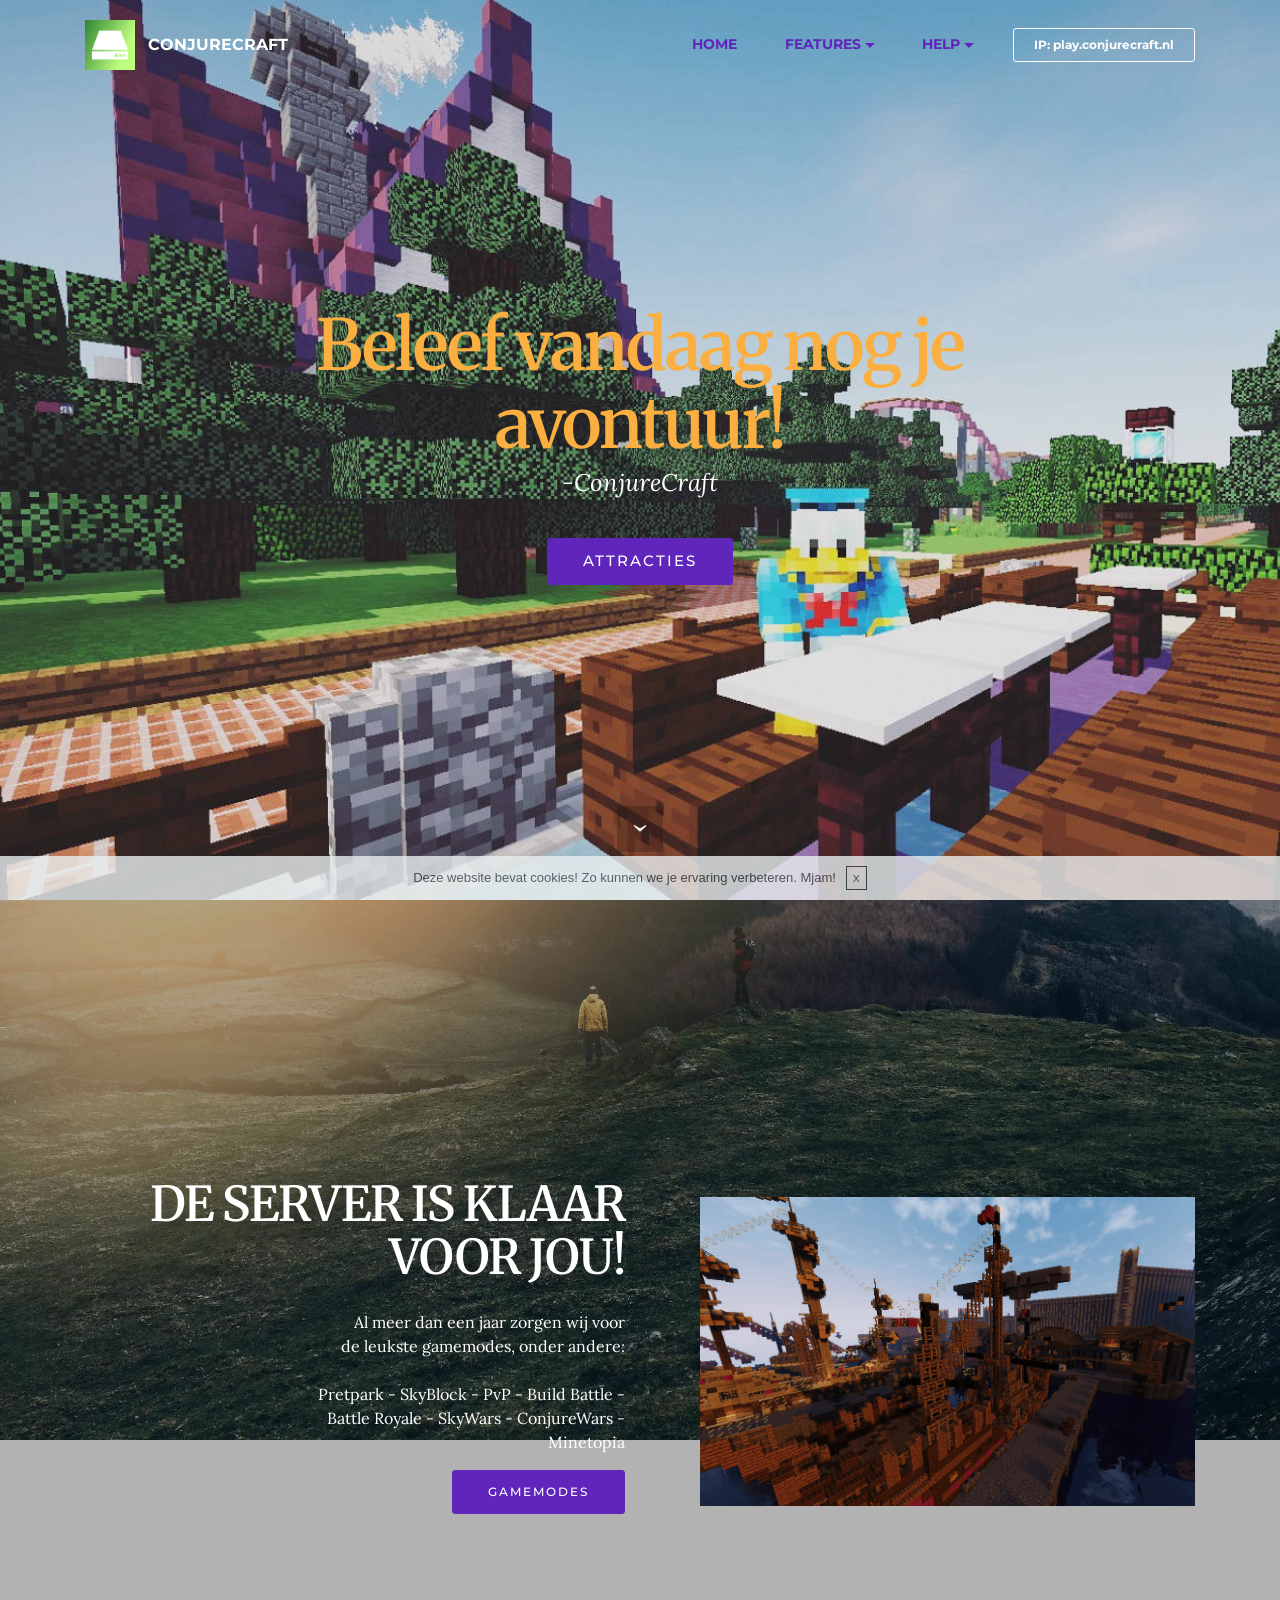
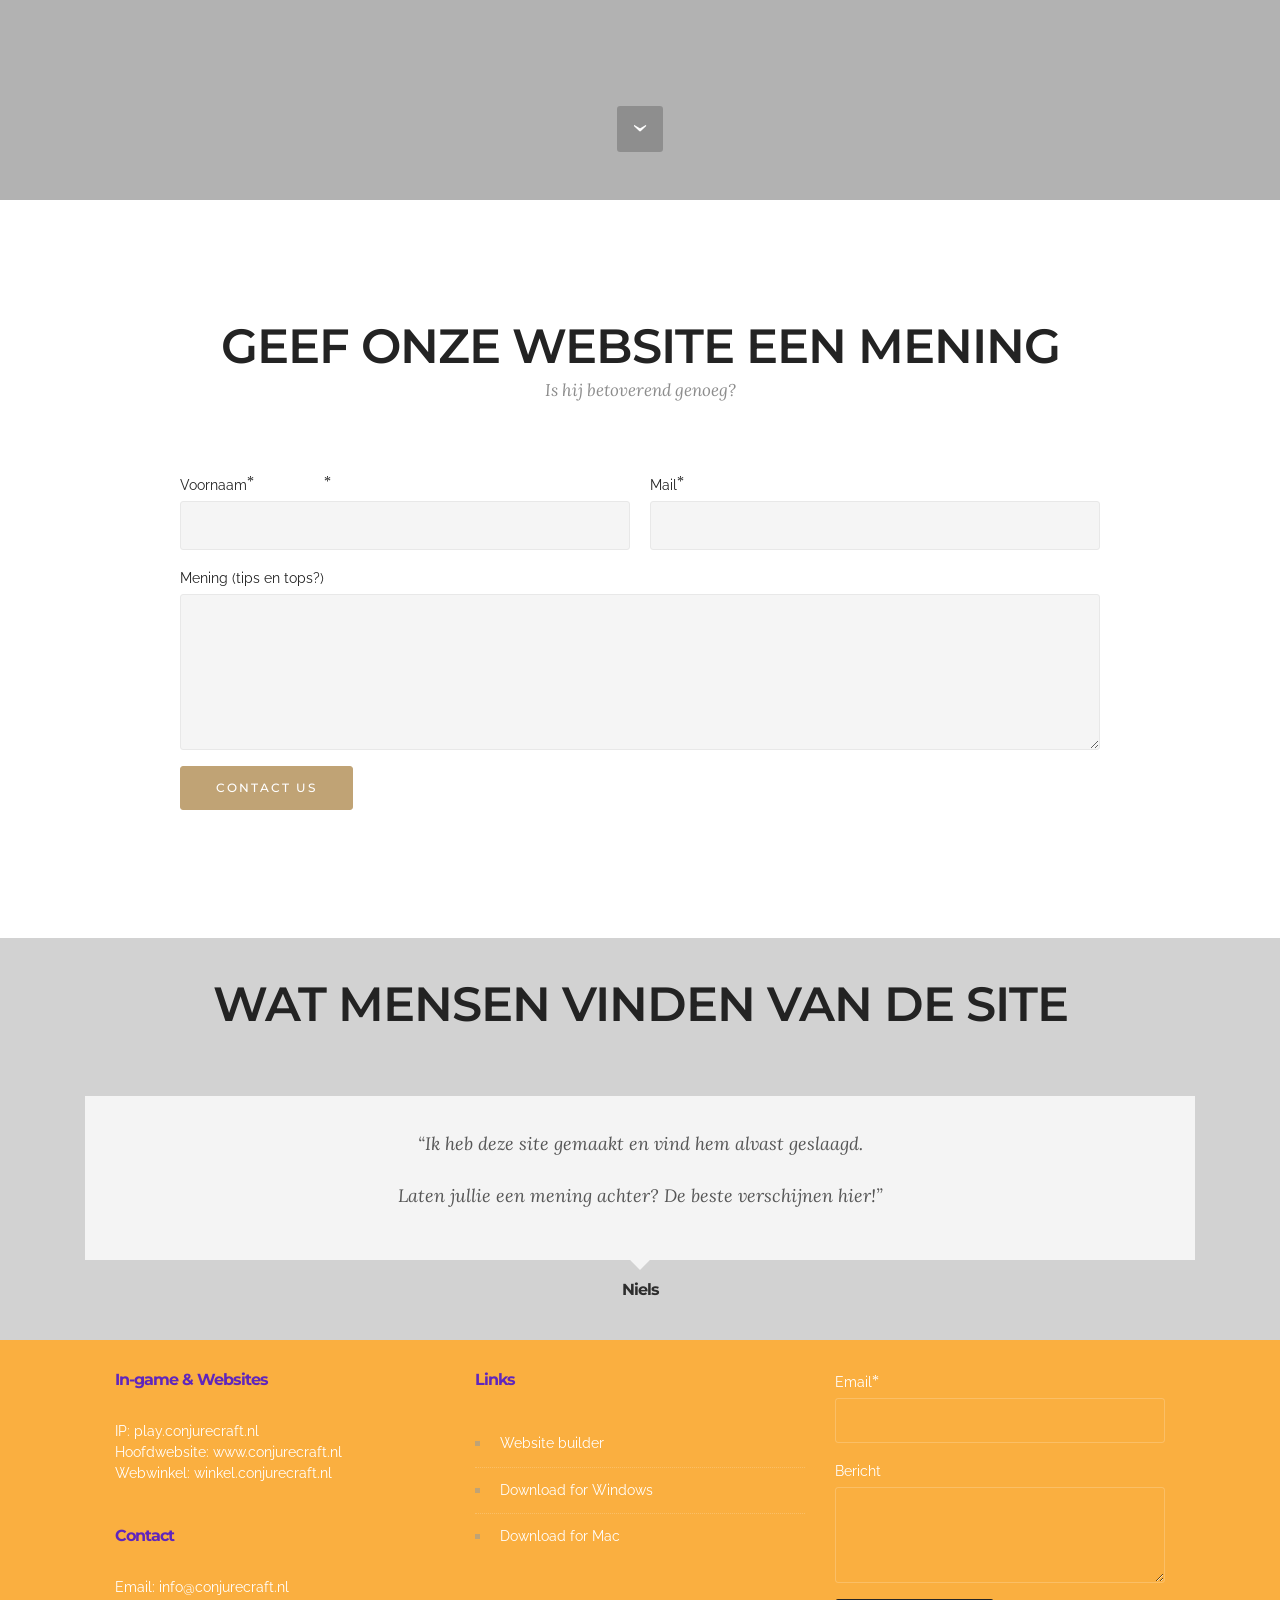
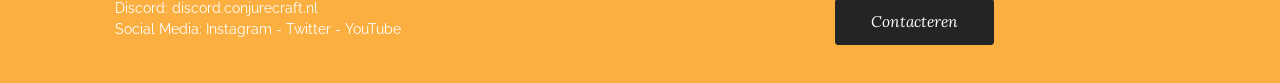
==== commit f6d0016d: "create github pages" ====
--- a/index.html
+++ b/index.html
@@ -14,7 +14,6 @@
   <link rel="stylesheet" href="https://fonts.googleapis.com/css?family=Lora:400,700,400italic,700italic&subset=latin">
   <link rel="stylesheet" href="assets/tether/tether.min.css">
   <link rel="stylesheet" href="assets/soundcloud-plugin/style.css">
-  <link rel="stylesheet" href="assets/facebook-plugin/style.css">
   <link rel="stylesheet" href="assets/bootstrap/css/bootstrap.min.css">
   <link rel="stylesheet" href="assets/dropdown/css/style.css">
   <link rel="stylesheet" href="assets/animate.css/animate.min.css">
@@ -58,7 +57,7 @@
 
 </section>
 
-<section class="engine"><a href="https://mobirise.info/i">site creation software</a></section><section class="mbr-section mbr-section-hero mbr-section-full mbr-section-with-arrow mbr-parallax-background mbr-after-navbar" id="header1-1" data-rv-view="2" style="background-image: url(assets/images/b0be4502-9623-4258-a71e-343b239456b2-1586x891.jpg);">
+<section class="engine"><a href="https://mobirise.info/g">build your own website for free</a></section><section class="mbr-section mbr-section-hero mbr-section-full mbr-section-with-arrow mbr-parallax-background mbr-after-navbar" id="header1-1" data-rv-view="2" style="background-image: url(assets/images/b0be4502-9623-4258-a71e-343b239456b2-1586x891.jpg);">
 
     
 
@@ -117,17 +116,109 @@
         </div>
     </div>
 
-    <div class="mbr-arrow mbr-arrow-floating hidden-sm-down" aria-hidden="true"><a href="#facebook-comments-block-8"><i class="mbr-arrow-icon"></i></a></div>
-
-</section>
-
-<section class="mbr-section mbr-section__comments" id="facebook-comments-block-8" data-rv-view="19" style="background-color: rgb(96, 38, 188); padding-top: 1.5rem; padding-bottom: 1.5rem;">
-         
-    <div class="mbr-section__container mbr-section__container--isolated addons-container">
-        <div class="addons-row">
-            
-            <div class="addons-container-inner"><div class="googlePlaceholder" data-numposts=""><h2>GOOGLE COMMENTS WILL BE SHOWN ONLY WHEN YOUR SITE IS ONLINE</h2> <img src="assets/images/google-comments.jpg"></div></div>
-           
+    <div class="mbr-arrow mbr-arrow-floating hidden-sm-down" aria-hidden="true"><a href="#form1-b"><i class="mbr-arrow-icon"></i></a></div>
+
+</section>
+
+<section class="mbr-section form1" id="form1-b" data-rv-view="25" style="background-color: rgb(255, 255, 255); padding-top: 120px; padding-bottom: 120px;">
+    
+    <div class="mbr-section mbr-section__container mbr-section__container--middle">
+        <div class="container">
+            <div class="row">
+                <div class="col-xs-12 text-xs-center">
+                    <h3 class="mbr-section-title display-2">GEEF ONZE WEBSITE EEN MENING</h3>
+                    <small class="mbr-section-subtitle">Is hij betoverend genoeg?</small>
+                </div>
+            </div>
+        </div>
+    </div>
+    <div class="mbr-section mbr-section-nopadding">
+        <div class="container">
+            <div class="row">
+                <div class="col-xs-12 col-lg-10 col-lg-offset-1" data-form-type="formoid">
+
+
+                    <div data-form-alert="true">
+                        <div hidden="" data-form-alert-success="true" class="alert alert-form alert-success text-xs-center">Bedankt voor het invullen!
+Je review wordt nagekeken en dan gepubliceerd, zolang hij het regelement respecteerd.
+Je mail wordt niet weergegeven, enkel je voornaam en mening.</div>
+                    </div>
+
+
+                    <form action="https://mobirise.com/" method="post" data-form-title="GEEF ONZE WEBSITE EEN MENING">
+
+                        <input type="hidden" value="mHe2kWJEru+CBoegbaZrlNMBMcb1viDlJYd8a+uXgfC09CR7QJFOzJR1JYQBMnkOdVNKvgyoNnEIzXCWx9Q/XQNR+UY+vfPv9l73QXD4n9cc0bZ1gnB/B+mTjd72uRgJ" data-form-email="true">
+
+                        <div class="row row-sm-offset">
+
+                            <div class="col-xs-12 col-md-6">
+                                <div class="form-group">
+                                    <label class="form-control-label" for="form1-b-name">Voornaam<span class="form-asterisk">*</span></label>
+                                    <input type="text" class="form-control" name="name" required="" data-form-field="Name" id="form1-b-name">
+                                </div>
+                            </div>
+
+                            <div class="col-xs-12 col-md-6">
+                                <div class="form-group">
+                                    <label class="form-control-label" for="form1-b-email">Mail<span class="form-asterisk">*</span></label>
+                                    <input type="email" class="form-control" name="email" required="" data-form-field="Email" id="form1-b-email">
+                                </div>
+                            </div>
+
+                            
+
+                        </div>
+
+                        <div class="form-group">
+                            <label class="form-control-label" for="form1-b-message">Mening (tips en tops?)<span class="form-asterisk">*</span></label>
+                            <textarea class="form-control" name="message" rows="7" data-form-field="Message" id="form1-b-message"></textarea>
+                        </div>
+
+                        <div><button type="submit" class="btn btn-primary">CONTACT US</button></div>
+
+                    </form>
+                </div>
+            </div>
+        </div>
+    </div>
+</section>
+
+<section class="mbr-section mbr-parallax-background" id="testimonials4-c" data-rv-view="34" style="background-image: url(assets/images/sky.jpg); padding-top: 40px; padding-bottom: 40px;">
+
+    <div class="mbr-overlay" style="opacity: 0.2; background-color: rgb(34, 34, 34);">
+    </div>
+
+        <div class="mbr-section mbr-section__container mbr-section__container--middle">
+            <div class="container">
+                <div class="row">
+                    <div class="col-xs-12 text-xs-center">
+                        <h3 class="mbr-section-title display-2">WAT MENSEN VINDEN VAN DE SITE</h3>
+                        
+                    </div>
+                </div>
+            </div>
+        </div>
+
+
+    <div class="mbr-section mbr-section-nopadding">
+        <div class="container">
+            <div class="row">
+
+                <div class="col-xs-12">
+
+                    <div class="mbr-testimonial card">
+                        <div class="card-block"><p>“Ik heb deze site gemaakt en vind hem alvast geslaagd.</p><p><span style="font-size: 1.125rem;">Laten jullie een mening achter? De beste verschijnen hier!”</span></p></div>
+                        <div class="mbr-author card-footer">
+                            
+                            <div class="mbr-author-name">Niels</div>
+                            
+                        </div>
+                    </div>
+
+                </div>
+
+            </div>
+
         </div>
     </div>
 </section>
@@ -152,7 +243,7 @@
                     <div hidden="" data-form-alert-success="true">U krijgt z.s.m. een antwoord!</div>
                 </div>
                 <form action="https://mobirise.com/" method="post" data-form-title="MESSAGE">
-                    <input type="hidden" value="3DFKxQuEt18VpEYsTmlDTb5hPLw0zEtvk5sXKJ4FxRVIuejG9RdWXG+97TxotKXSL935zuNinnZBSoDUfvqUfVfWh/KwpxbMRND54zIdShseClr6boXBbGD62OOfqlE1" data-form-email="true">
+                    <input type="hidden" value="zrvEyEtGIW2VVrTxgHapzLaSNO/DEWg0E2LK2SoUQjDocEP83I0RLZqhWSKkT2QV5cX0OMvGo9/edNPNMe52BivCZcfHEj3B2mjQZXZvw9LdLMjg6COEFMWt8mEPZViI" data-form-email="true">
                     
                     <div class="form-group">
                         <label class="form-control-label" for="contacts4-5-email">Email<span class="form-asterisk">*</span></label>
@@ -173,9 +264,6 @@
 
   <script src="assets/web/assets/jquery/jquery.min.js"></script>
   <script src="assets/tether/tether.min.js"></script>
-  <script src="https://connect.facebook.net/en_US/sdk.js#xfbml=1&version=v2.5"></script>
-  <script src="https://apis.google.com/js/plusone.js"></script>
-  <script src="assets/facebook-plugin/facebook-script.js"></script>
   <script src="assets/bootstrap/js/bootstrap.min.js"></script>
   <script src="assets/smooth-scroll/smooth-scroll.js"></script>
   <script src="assets/cookies-alert-plugin/cookies-alert-core.js"></script>
@@ -189,6 +277,6 @@
   
   
   <input name="animation" type="hidden">
-  <input name="cookieData" type="hidden" data-cookie-text="Deze website bevat coekies! Zo kunnen we je ervaring verbeteren. Mjam!">
+  <input name="cookieData" type="hidden" data-cookie-text="Deze website bevat cookies! Zo kunnen we je ervaring verbeteren. Mjam!">
   </body>
 </html>
--- a/assets/mobirise/css/mbr-additional.css
+++ b/assets/mobirise/css/mbr-additional.css
@@ -487,6 +487,9 @@
 #header2-4 .mbr-section-text {
   font-family: 'Lora', serif;
 }
+#form1-b .form-control-label {
+  color: #232323;
+}
 #contacts4-5 STRONG {
   color: #6026bc;
 }
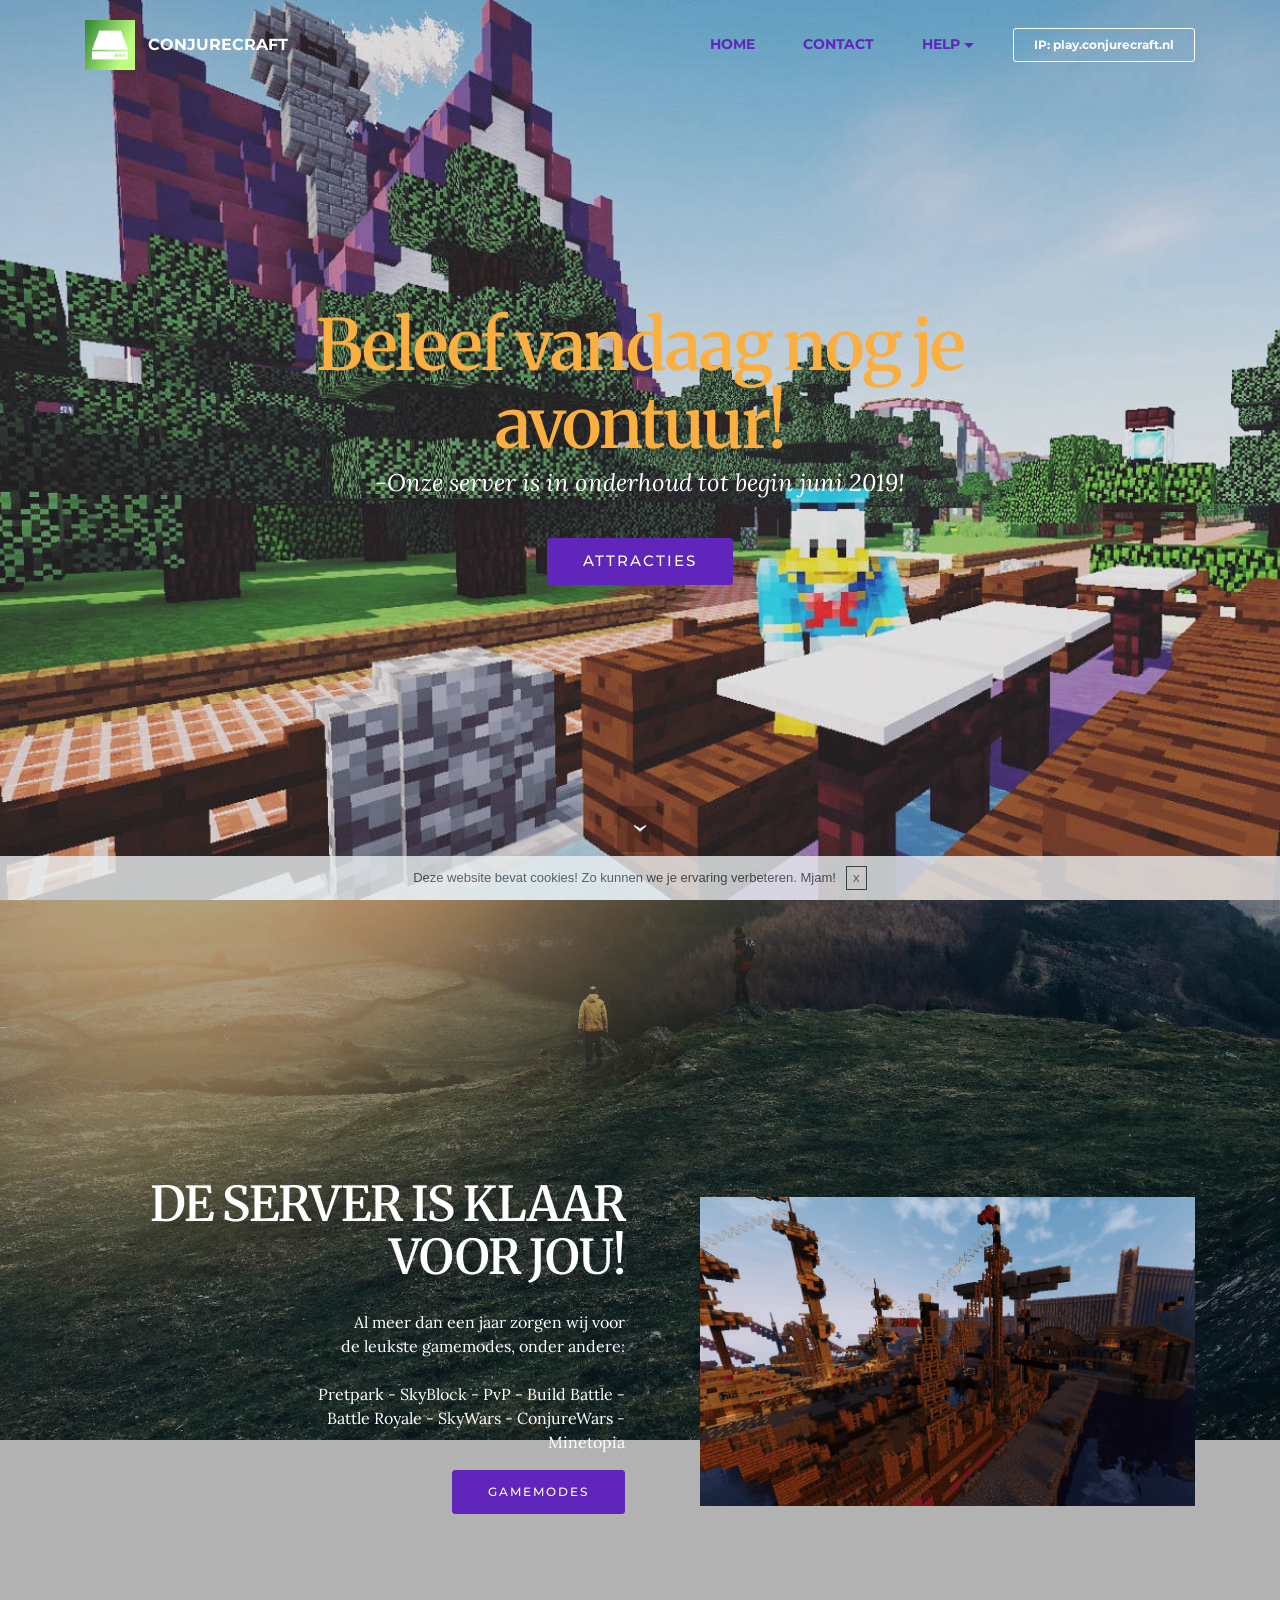
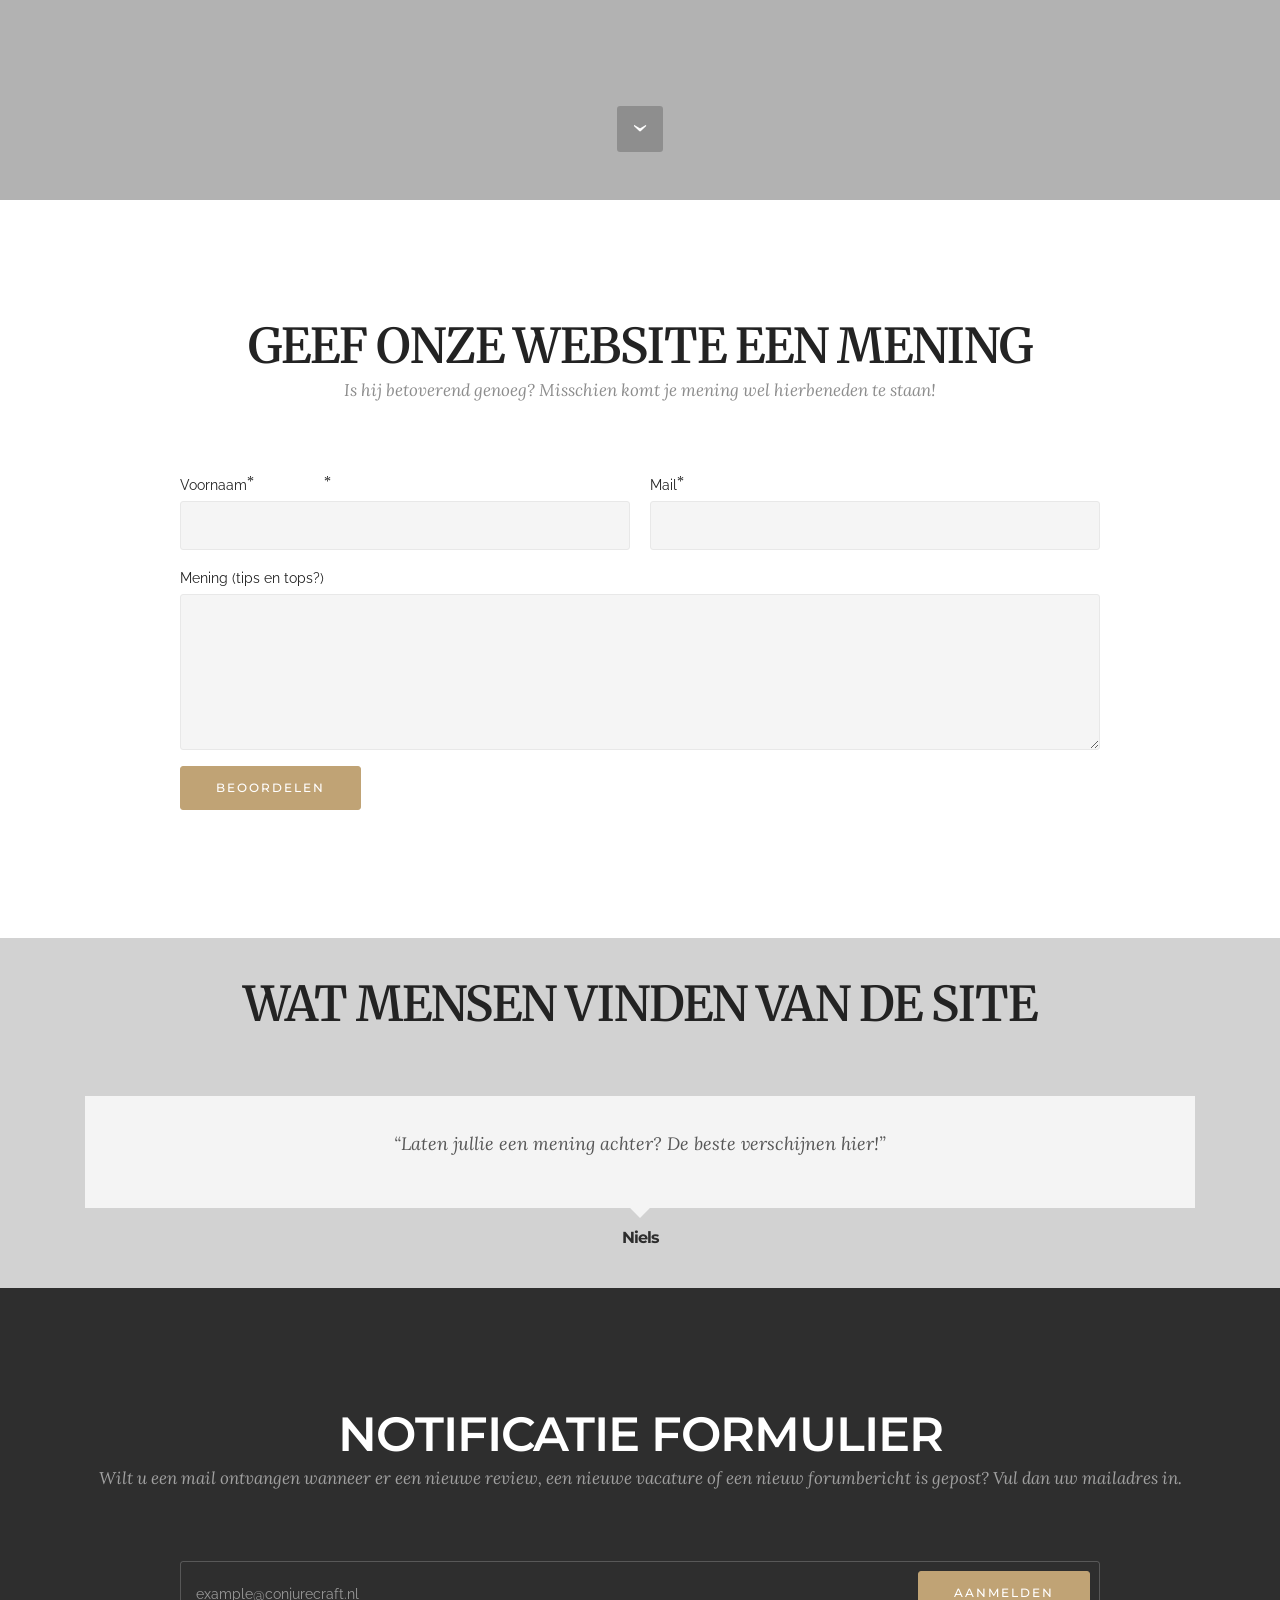
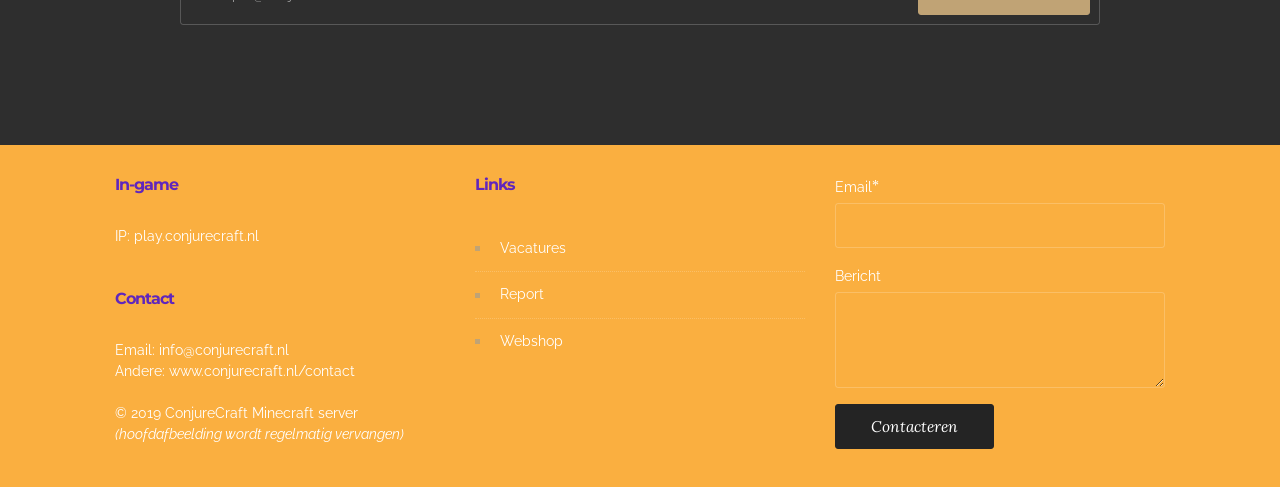
==== commit 099e6080: "create github pages" ====
--- a/index.html
+++ b/index.html
@@ -7,7 +7,7 @@
   <meta name="generator" content="Mobirise v4.8.8, mobirise.com">
   <meta name="viewport" content="width=device-width, initial-scale=1, minimum-scale=1">
   <link rel="shortcut icon" href="assets/images/conjurecraft-logo-transparant-128x118.png" type="image/x-icon">
-  <meta name="description" content="">
+  <meta name="description" content="ConjureCraft is een server met meerdere gamemodes gebouwd in het computerspel Minecraft waar je een heel avontuur start! In ons pretpark word je betoverd door de mooiste attracties en onze andere gamemodes zoals SkyBlock, PvP en BattleRoyale zijn ook fantastisch om te spelen!">
   <title>ConjureCraft - Beleef vandaag nog je avontuur!</title>
   <link rel="stylesheet" href="https://fonts.googleapis.com/css?family=Montserrat:400,700">
   <link rel="stylesheet" href="https://fonts.googleapis.com/css?family=Raleway:100,100i,200,200i,300,300i,400,400i,500,500i,600,600i,700,700i,800,800i,900,900i">
@@ -33,8 +33,8 @@
                 <div class="mbr-table-cell">
 
                     <div class="navbar-brand">
-                        <a href="https://mobirise.com" class="navbar-logo"><img src="assets/images/img-1150-128x128.jpg" alt="Mobirise"></a>
-                        <a class="navbar-caption text-white" href="https://mobirise.com">CONJURECRAFT</a>
+                        <a href="index.html" class="navbar-logo"><img src="assets/images/img-1150-128x128.jpg" alt="ConjureCraft"></a>
+                        <a class="navbar-caption text-white" href="index.html">CONJURECRAFT</a>
                     </div>
 
                 </div>
@@ -44,7 +44,7 @@
                         <div class="hamburger-icon"></div>
                     </button>
 
-                    <ul class="nav-dropdown collapse pull-xs-right nav navbar-nav navbar-toggleable-sm" id="exCollapsingNavbar"><li class="nav-item"><a class="nav-link link" href="https://mobirise.com/">HOME</a></li><li class="nav-item dropdown"><a class="nav-link link dropdown-toggle" data-toggle="dropdown-submenu" href="https://mobirise.com/" aria-expanded="false">FEATURES</a><div class="dropdown-menu"><a class="dropdown-item" href="https://mobirise.com/">Mobile friendly</a><a class="dropdown-item" href="https://mobirise.com/">Based on Bootstrap</a><div class="dropdown"><a class="dropdown-item dropdown-toggle" data-toggle="dropdown-submenu" href="https://mobirise.com/">Trendy blocks</a><div class="dropdown-menu dropdown-submenu"><a class="dropdown-item" href="https://mobirise.com/">Image/content slider</a><a class="dropdown-item" href="https://mobirise.com/">Contact forms</a><a class="dropdown-item" href="https://mobirise.com/">Image gallery</a><a class="dropdown-item" href="https://mobirise.com/">Mobile menu</a><a class="dropdown-item" href="https://mobirise.com/">Google maps</a><a class="dropdown-item" href="https://mobirise.com/">Social buttons</a><a class="dropdown-item" href="https://mobirise.com/">Google fonts</a><a class="dropdown-item" href="https://mobirise.com/">Video background</a></div></div><a class="dropdown-item" href="https://mobirise.com/">Host anywhere</a></div></li><li class="nav-item dropdown"><a class="nav-link link dropdown-toggle" data-toggle="dropdown-submenu" href="https://mobirise.com/">HELP</a><div class="dropdown-menu"><a class="dropdown-item" href="http://forums.mobirise.com/">Forum</a><a class="dropdown-item" href="https://mobirise.com/">Tutorials</a><a class="dropdown-item" href="https://mobirise.com/">Contact us</a></div></li><li class="nav-item nav-btn"><a class="nav-link btn btn-white btn-white-outline" href="https://mobirise.com/">IP: play.conjurecraft.nl</a></li></ul>
+                    <ul class="nav-dropdown collapse pull-xs-right nav navbar-nav navbar-toggleable-sm" id="exCollapsingNavbar"><li class="nav-item"><a class="nav-link link" href="index.html">HOME</a></li><li class="nav-item"><a class="nav-link link" href="contact.html">CONTACT</a></li><li class="nav-item dropdown"><a class="nav-link link dropdown-toggle" data-toggle="dropdown-submenu" href="https://mobirise.com/" aria-expanded="false">HELP</a><div class="dropdown-menu"><a class="dropdown-item" href="forum.html">FORUM</a><a class="dropdown-item" href="page3.html">VIP HELPDESK</a><a class="dropdown-item" href="join.html">JOIN</a></div></li><li class="nav-item nav-btn"><a class="nav-link btn btn-white btn-white-outline" href="join.html">IP: play.conjurecraft.nl</a></li></ul>
                     <button hidden="" class="navbar-toggler navbar-close" type="button" data-toggle="collapse" data-target="#exCollapsingNavbar">
                         <div class="close-icon"></div>
                     </button>
@@ -57,7 +57,7 @@
 
 </section>
 
-<section class="engine"><a href="https://mobirise.info/g">build your own website for free</a></section><section class="mbr-section mbr-section-hero mbr-section-full mbr-section-with-arrow mbr-parallax-background mbr-after-navbar" id="header1-1" data-rv-view="2" style="background-image: url(assets/images/b0be4502-9623-4258-a71e-343b239456b2-1586x891.jpg);">
+<section class="engine"><a href="https://mobirise.info/a">online site builder</a></section><section class="mbr-section mbr-section-hero mbr-section-full mbr-section-with-arrow mbr-parallax-background mbr-after-navbar" id="header1-1" data-rv-view="2" style="background-image: url(assets/images/b0be4502-9623-4258-a71e-343b239456b2-1586x891.jpg);">
 
     
 
@@ -68,8 +68,8 @@
                 <div class="mbr-section col-md-10 col-md-offset-1 text-xs-center">
 
                     <h1 class="mbr-section-title display-1">Beleef vandaag nog je avontuur!</h1>
-                    <p class="mbr-section-lead lead">-ConjureCraft</p>
-                    <div class="mbr-section-btn"><a class="btn btn-lg btn-success" href="https://mobirise.com">ATTRACTIES</a> </div>
+                    <p class="mbr-section-lead lead">-Onze server is in onderhoud tot begin juni 2019!</p>
+                    <div class="mbr-section-btn"><a class="btn btn-lg btn-success" href="not-found.html">ATTRACTIES</a> </div>
                 </div>
             </div>
         </div>
@@ -102,11 +102,11 @@
                                 <p>Al meer dan een jaar zorgen wij voor<br>de leukste gamemodes, onder andere:<br><br>Pretpark - SkyBlock - PvP - Build Battle -<br>Battle Royale - SkyWars - ConjureWars -<br>Minetopia</p>
                             </div>
 
-                            <div class="mbr-section-btn"><a class="btn btn-success" href="https://mobirise.com">GAMEMODES</a></div>
+                            <div class="mbr-section-btn"><a class="btn btn-success" href="not-found.html">GAMEMODES</a></div>
 
                         </div>
                         <div class="mbr-table-cell mbr-valign-top mbr-left-padding-md-up col-md-7 image-size" style="width: 50%;">
-                            <div class="mbr-figure"><img src="assets/images/2019-04-09-21.18.46-2-1280x800.png"></div>
+                            <div class="mbr-figure"><img src="assets/images/2019-04-09-21.18.46-2-1280x800.png" alt="ConjureCraft Battle Royale"></div>
                         </div>
 
                     </div>
@@ -120,14 +120,14 @@
 
 </section>
 
-<section class="mbr-section form1" id="form1-b" data-rv-view="25" style="background-color: rgb(255, 255, 255); padding-top: 120px; padding-bottom: 120px;">
+<section class="mbr-section form1" id="form1-b" data-rv-view="8" style="background-color: rgb(255, 255, 255); padding-top: 120px; padding-bottom: 120px;">
     
     <div class="mbr-section mbr-section__container mbr-section__container--middle">
         <div class="container">
             <div class="row">
                 <div class="col-xs-12 text-xs-center">
                     <h3 class="mbr-section-title display-2">GEEF ONZE WEBSITE EEN MENING</h3>
-                    <small class="mbr-section-subtitle">Is hij betoverend genoeg?</small>
+                    <small class="mbr-section-subtitle">Is hij betoverend genoeg? Misschien komt je mening wel hierbeneden te staan!</small>
                 </div>
             </div>
         </div>
@@ -147,7 +147,7 @@
 
                     <form action="https://mobirise.com/" method="post" data-form-title="GEEF ONZE WEBSITE EEN MENING">
 
-                        <input type="hidden" value="mHe2kWJEru+CBoegbaZrlNMBMcb1viDlJYd8a+uXgfC09CR7QJFOzJR1JYQBMnkOdVNKvgyoNnEIzXCWx9Q/XQNR+UY+vfPv9l73QXD4n9cc0bZ1gnB/B+mTjd72uRgJ" data-form-email="true">
+                        <input type="hidden" value="mxfGvPCIFxPYXghAGPSavKOucweoqmw0TF7ZRNsuiMff/J4uv8c+6H9PIMweKh9KaFxE753mUFS7RUTFai80f8Cw2yGpTBgCghTttCDzz1bB3JG6/N/dc8LJl0WGKq7R" data-form-email="true">
 
                         <div class="row row-sm-offset">
 
@@ -174,7 +174,7 @@
                             <textarea class="form-control" name="message" rows="7" data-form-field="Message" id="form1-b-message"></textarea>
                         </div>
 
-                        <div><button type="submit" class="btn btn-primary">CONTACT US</button></div>
+                        <div><button type="submit" class="btn btn-primary">BEOORDELEN</button></div>
 
                     </form>
                 </div>
@@ -183,7 +183,7 @@
     </div>
 </section>
 
-<section class="mbr-section mbr-parallax-background" id="testimonials4-c" data-rv-view="34" style="background-image: url(assets/images/sky.jpg); padding-top: 40px; padding-bottom: 40px;">
+<section class="mbr-section mbr-parallax-background" id="testimonials4-c" data-rv-view="17" style="background-image: url(assets/images/sky.jpg); padding-top: 40px; padding-bottom: 40px;">
 
     <div class="mbr-overlay" style="opacity: 0.2; background-color: rgb(34, 34, 34);">
     </div>
@@ -207,7 +207,7 @@
                 <div class="col-xs-12">
 
                     <div class="mbr-testimonial card">
-                        <div class="card-block"><p>“Ik heb deze site gemaakt en vind hem alvast geslaagd.</p><p><span style="font-size: 1.125rem;">Laten jullie een mening achter? De beste verschijnen hier!”</span></p></div>
+                        <div class="card-block"><p>“<span style="font-size: 1.125rem;">Laten jullie een mening achter? De beste verschijnen hier!”</span></p></div>
                         <div class="mbr-author card-footer">
                             
                             <div class="mbr-author-name">Niels</div>
@@ -223,19 +223,49 @@
     </div>
 </section>
 
-<section class="mbr-footer footer4 mbr-section mbr-section-md-padding" id="contacts4-5" data-rv-view="10" style="background-color: rgb(250, 175, 64); padding-top: 30px; padding-bottom: 30px;">
+<section class="mbr-section form2" id="form2-e" data-rv-view="232" style="background-color: rgb(46, 46, 46); padding-top: 120px; padding-bottom: 120px;">
+        
+    <div class="mbr-section mbr-section__container mbr-section__container--middle">
+        <div class="container">
+            <div class="row">
+                <div class="col-xs-12 text-xs-center">
+                    <h3 class="mbr-section-title display-2">NOTIFICATIE FORMULIER</h3>
+                    <small class="mbr-section-subtitle">Wilt u een mail ontvangen wanneer er een nieuwe review, een nieuwe vacature of een nieuw forumbericht is gepost? Vul dan uw mailadres in.</small>
+                </div>
+            </div>
+        </div>
+    </div>
+    <div class="mbr-section mbr-section-nopadding">
+        <div class="container">
+            <div class="row">
+                <div class="col-xs-12 col-lg-10 col-lg-offset-1" data-form-type="formoid">
+                    <div data-form-alert="true"><div hidden="" data-form-alert-success="true">Bedankt, vanaf nu ontvangt u notificatiemails!</div></div>
+                    <form class="mbr-form" action="https://mobirise.com/" method="post" data-form-title="NOTIFICATIE FORMULIER">
+                        <input type="hidden" value="zomQLGislAL68MVjstTTrhgZlLurTu+dxkyPFtloxq223y9+WpeT0yo5feMg9hAW8SpDjfprnEPkGHWie+M7SlYp+wb0B+wCOpGhzkqsRbR4Pz7PxvZB1II4beF3vSKB" data-form-email="true">
+                        <div class="mbr-subscribe mbr-subscribe-dark input-group">
+                            <input type="email" class="form-control" name="email" required="" data-form-field="Email" placeholder="example@conjurecraft.nl" id="form2-e-email">
+                            <span class="input-group-btn"><button type="submit" class="btn btn-primary">AANMELDEN</button></span>
+                        </div>
+                    </form>
+                </div>
+            </div>
+        </div>
+    </div>
+</section>
+
+<section class="mbr-footer footer4 mbr-section mbr-section-md-padding" id="contacts4-5" data-rv-view="29" style="background-color: rgb(250, 175, 64); padding-top: 30px; padding-bottom: 30px;">
     
     <div class="container">
         <div class="mbr-contacts row">
             <div class="col-sm-8">
                 <div class="row">
                     <div class="col-sm-6">
-                        <p><strong>In-game &amp; Websites</strong><br>IP: play.conjurecraft.nl<br>Hoofdwebsite: www.conjurecraft.nl<br>Webwinkel: winkel.conjurecraft.nl<br><br><br>
+                        <p><strong>In-game</strong><br>IP: play.conjurecraft.nl<br><br><br>
 <strong>Contact</strong><br>
 Email: info@conjurecraft.nl<br>
-Discord: discord.conjurecraft.nl<br>Social Media: Instagram - Twitter - YouTube</p>
-                    </div>
-                    <div class="col-sm-6"><p class="mbr-contacts__text"><strong>Links</strong></p><ul class="mbr-contacts__list"><li><a class="text-white" href="https://mobirise.com/">Website builder</a></li><li><a class="text-white" href="https://mobirise.com/mobirise-free-win.zip">Download for Windows</a></li><li><a class="text-white" href="https://mobirise.com/mobirise-free-mac.zip">Download for Mac</a></li></ul></div>
+Andere: www.conjurecraft.nl/contact<br><br>© 2019 ConjureCraft Minecraft server<br><em>(hoofdafbeelding wordt regelmatig vervangen)</em></p>
+                    </div>
+                    <div class="col-sm-6"><p class="mbr-contacts__text"><strong>Links</strong></p><ul class="mbr-contacts__list"><li><a href="vacatures.html">Vacatures</a></li><li><a href="report.html">Report</a></li><li><a href="https://winkel.conjurecraft.nl" target="_blank">Webshop</a></li></ul></div>
                 </div>
             </div>
             <div class="col-sm-4" data-form-type="formoid">
@@ -243,7 +273,7 @@
                     <div hidden="" data-form-alert-success="true">U krijgt z.s.m. een antwoord!</div>
                 </div>
                 <form action="https://mobirise.com/" method="post" data-form-title="MESSAGE">
-                    <input type="hidden" value="zrvEyEtGIW2VVrTxgHapzLaSNO/DEWg0E2LK2SoUQjDocEP83I0RLZqhWSKkT2QV5cX0OMvGo9/edNPNMe52BivCZcfHEj3B2mjQZXZvw9LdLMjg6COEFMWt8mEPZViI" data-form-email="true">
+                    <input type="hidden" value="k7w6oEMJXHsr6GzVoDo0UQCkII9JllkJ5sjC/swKkGeCiIXQqcj/ZNFyM4Pjlaa1ethkC87FughTeAchuIueDlz/TRzyCaocMcffeXgH7ga2JHEnTh4e9YuuquBreyqy" data-form-email="true">
                     
                     <div class="form-group">
                         <label class="form-control-label" for="contacts4-5-email">Email<span class="form-asterisk">*</span></label>
--- a/assets/mobirise/css/mbr-additional.css
+++ b/assets/mobirise/css/mbr-additional.css
@@ -1,7 +1,10 @@
 @import url(https://fonts.googleapis.com/css?family=Merriweather:400,300,700);
 @import url(https://fonts.googleapis.com/css?family=Lora:400,700);
+@import url(https://fonts.googleapis.com/css?family=Raleway:400,300,700);
 @import url(https://fonts.googleapis.com/css?family=Montserrat:400,700);
-@import url(https://fonts.googleapis.com/css?family=Raleway:400,300,700);
+
+
+
 
 
 
@@ -490,9 +493,580 @@
 #form1-b .form-control-label {
   color: #232323;
 }
+#form1-b .mbr-section-title {
+  font-family: 'Merriweather', serif;
+}
+#testimonials4-c .mbr-section-title {
+  font-family: 'Merriweather', serif;
+}
+#form2-e .mbr-section-title {
+  color: #fff;
+}
+#form2-e .mbr-section-subtitle {
+  color: #a0a0a0;
+}
 #contacts4-5 STRONG {
   color: #6026bc;
 }
 #contacts4-5 P {
   color: #ffffff;
-}
+  font-family: 'Raleway', sans-serif;
+}
+
+
+
+#menu-8 .hide-buttons .nav-btn {
+  display: none !important;
+}
+#menu-8 .navbar-caption {
+  color: #ffffff;
+}
+#menu-8 .navbar-toggler {
+  color: #6026bc;
+}
+#menu-8 .close-icon::before,
+#menu-8 .close-icon::after {
+  background-color: #6026bc;
+}
+#menu-8 .link,
+#menu-8 .dropdown-item {
+  color: #6026bc;
+}
+#menu-8 .link {
+  font-size: 0.9rem;
+}
+#menu-8 .dropdown-item,
+#menu-8 .nav-dropdown-sm .link {
+  font-size: 0.975rem;
+}
+#menu-8 .link:hover,
+#menu-8 .dropdown-item:hover,
+#menu-8 .link:focus,
+#menu-8 .dropdown-item:focus {
+  color: #c0a375;
+}
+#menu-8 .link[aria-expanded="true"],
+#menu-8 .dropdown-menu {
+  background: #f99a0e;
+}
+#menu-8 .nav-dropdown-sm .link:focus,
+#menu-8 .nav-dropdown-sm .link:hover,
+#menu-8 .nav-dropdown-sm .dropdown-item:focus,
+#menu-8 .nav-dropdown-sm .dropdown-item:hover {
+  background: #faa931!important;
+}
+#menu-8 .navbar,
+#menu-8 .nav-dropdown-sm,
+#menu-8 .nav-dropdown-sm .link[aria-expanded="true"],
+#menu-8 .nav-dropdown-sm .dropdown-menu {
+  background: #faaf40;
+}
+#menu-8 .bg-color.transparent .link {
+  color: #6026bc;
+  transition: none;
+}
+#menu-8 .bg-color.transparent.opened .link {
+  transition: color 0.2s ease-in-out;
+}
+#menu-8 .bg-color.transparent.opened .link:hover,
+#menu-8 .bg-color.transparent.opened .link:focus {
+  color: #c0a375;
+}
+#menu-8 .link[aria-expanded="true"],
+#menu-8 .dropdown-item[aria-expanded="true"] {
+  color: #c0a375!important;
+}
+#header1-a .mbr-section-title {
+  color: #faaf40;
+  font-family: 'Merriweather', serif;
+}
+#slider3-c H2 {
+  font-family: 'Montserrat', sans-serif;
+}
+#contacts4-9 STRONG {
+  color: #6026bc;
+}
+#contacts4-9 P {
+  color: #ffffff;
+  font-family: 'Raleway', sans-serif;
+}
+
+
+#header1-f .mbr-section-title {
+  color: #faaf40;
+  font-family: 'Merriweather', serif;
+}
+#testimonials4-g .card-footer > div {
+  color: #ffffff;
+}
+#form2-d .mbr-section-title {
+  color: #fff;
+}
+#form2-d .mbr-section-subtitle {
+  color: #a0a0a0;
+}
+#menu-d .hide-buttons .nav-btn {
+  display: none !important;
+}
+#menu-d .navbar-caption {
+  color: #ffffff;
+}
+#menu-d .navbar-toggler {
+  color: #6026bc;
+}
+#menu-d .close-icon::before,
+#menu-d .close-icon::after {
+  background-color: #6026bc;
+}
+#menu-d .link,
+#menu-d .dropdown-item {
+  color: #6026bc;
+}
+#menu-d .link {
+  font-size: 0.9rem;
+}
+#menu-d .dropdown-item,
+#menu-d .nav-dropdown-sm .link {
+  font-size: 0.975rem;
+}
+#menu-d .link:hover,
+#menu-d .dropdown-item:hover,
+#menu-d .link:focus,
+#menu-d .dropdown-item:focus {
+  color: #c0a375;
+}
+#menu-d .link[aria-expanded="true"],
+#menu-d .dropdown-menu {
+  background: #f99a0e;
+}
+#menu-d .nav-dropdown-sm .link:focus,
+#menu-d .nav-dropdown-sm .link:hover,
+#menu-d .nav-dropdown-sm .dropdown-item:focus,
+#menu-d .nav-dropdown-sm .dropdown-item:hover {
+  background: #faa931!important;
+}
+#menu-d .navbar,
+#menu-d .nav-dropdown-sm,
+#menu-d .nav-dropdown-sm .link[aria-expanded="true"],
+#menu-d .nav-dropdown-sm .dropdown-menu {
+  background: #faaf40;
+}
+#menu-d .bg-color.transparent .link {
+  color: #6026bc;
+  transition: none;
+}
+#menu-d .bg-color.transparent.opened .link {
+  transition: color 0.2s ease-in-out;
+}
+#menu-d .bg-color.transparent.opened .link:hover,
+#menu-d .bg-color.transparent.opened .link:focus {
+  color: #c0a375;
+}
+#menu-d .link[aria-expanded="true"],
+#menu-d .dropdown-item[aria-expanded="true"] {
+  color: #c0a375!important;
+}
+#form1-h .form-control-label {
+  color: #232323;
+}
+#contacts4-e STRONG {
+  color: #6026bc;
+}
+#contacts4-e P {
+  color: #ffffff;
+  font-family: 'Raleway', sans-serif;
+}
+
+
+#header1-m .mbr-section-title {
+  color: #faaf40;
+  font-family: 'Merriweather', serif;
+}
+#menu-k .hide-buttons .nav-btn {
+  display: none !important;
+}
+#menu-k .navbar-caption {
+  color: #ffffff;
+}
+#menu-k .navbar-toggler {
+  color: #6026bc;
+}
+#menu-k .close-icon::before,
+#menu-k .close-icon::after {
+  background-color: #6026bc;
+}
+#menu-k .link,
+#menu-k .dropdown-item {
+  color: #6026bc;
+}
+#menu-k .link {
+  font-size: 0.9rem;
+}
+#menu-k .dropdown-item,
+#menu-k .nav-dropdown-sm .link {
+  font-size: 0.975rem;
+}
+#menu-k .link:hover,
+#menu-k .dropdown-item:hover,
+#menu-k .link:focus,
+#menu-k .dropdown-item:focus {
+  color: #c0a375;
+}
+#menu-k .link[aria-expanded="true"],
+#menu-k .dropdown-menu {
+  background: #f99a0e;
+}
+#menu-k .nav-dropdown-sm .link:focus,
+#menu-k .nav-dropdown-sm .link:hover,
+#menu-k .nav-dropdown-sm .dropdown-item:focus,
+#menu-k .nav-dropdown-sm .dropdown-item:hover {
+  background: #faa931!important;
+}
+#menu-k .navbar,
+#menu-k .nav-dropdown-sm,
+#menu-k .nav-dropdown-sm .link[aria-expanded="true"],
+#menu-k .nav-dropdown-sm .dropdown-menu {
+  background: #faaf40;
+}
+#menu-k .bg-color.transparent .link {
+  color: #6026bc;
+  transition: none;
+}
+#menu-k .bg-color.transparent.opened .link {
+  transition: color 0.2s ease-in-out;
+}
+#menu-k .bg-color.transparent.opened .link:hover,
+#menu-k .bg-color.transparent.opened .link:focus {
+  color: #c0a375;
+}
+#menu-k .link[aria-expanded="true"],
+#menu-k .dropdown-item[aria-expanded="true"] {
+  color: #c0a375!important;
+}
+#header5-n .mbr-section-title {
+  color: #000;
+}
+#header5-n .mbr-section-lead {
+  color: #9c9a9a;
+}
+#form1-9 .form-control-label {
+  color: #232323;
+}
+#contacts4-l STRONG {
+  color: #6026bc;
+}
+#contacts4-l P {
+  color: #ffffff;
+  font-family: 'Raleway', sans-serif;
+}
+
+
+#menu-a .hide-buttons .nav-btn {
+  display: none !important;
+}
+#menu-a .navbar-caption {
+  color: #ffffff;
+}
+#menu-a .navbar-toggler {
+  color: #6026bc;
+}
+#menu-a .close-icon::before,
+#menu-a .close-icon::after {
+  background-color: #6026bc;
+}
+#menu-a .link,
+#menu-a .dropdown-item {
+  color: #6026bc;
+}
+#menu-a .link {
+  font-size: 0.9rem;
+}
+#menu-a .dropdown-item,
+#menu-a .nav-dropdown-sm .link {
+  font-size: 0.975rem;
+}
+#menu-a .link:hover,
+#menu-a .dropdown-item:hover,
+#menu-a .link:focus,
+#menu-a .dropdown-item:focus {
+  color: #c0a375;
+}
+#menu-a .link[aria-expanded="true"],
+#menu-a .dropdown-menu {
+  background: #f99a0e;
+}
+#menu-a .nav-dropdown-sm .link:focus,
+#menu-a .nav-dropdown-sm .link:hover,
+#menu-a .nav-dropdown-sm .dropdown-item:focus,
+#menu-a .nav-dropdown-sm .dropdown-item:hover {
+  background: #faa931!important;
+}
+#menu-a .navbar,
+#menu-a .nav-dropdown-sm,
+#menu-a .nav-dropdown-sm .link[aria-expanded="true"],
+#menu-a .nav-dropdown-sm .dropdown-menu {
+  background: #faaf40;
+}
+#menu-a .bg-color.transparent .link {
+  color: #6026bc;
+  transition: none;
+}
+#menu-a .bg-color.transparent.opened .link {
+  transition: color 0.2s ease-in-out;
+}
+#menu-a .bg-color.transparent.opened .link:hover,
+#menu-a .bg-color.transparent.opened .link:focus {
+  color: #c0a375;
+}
+#menu-a .link[aria-expanded="true"],
+#menu-a .dropdown-item[aria-expanded="true"] {
+  color: #c0a375!important;
+}
+#header1-c .mbr-section-title {
+  color: #faaf40;
+  font-family: 'Merriweather', serif;
+}
+#contacts4-b STRONG {
+  color: #6026bc;
+}
+#contacts4-b P {
+  color: #ffffff;
+  font-family: 'Raleway', sans-serif;
+}
+
+
+#menu-8 .hide-buttons .nav-btn {
+  display: none !important;
+}
+#menu-8 .navbar-caption {
+  color: #ffffff;
+}
+#menu-8 .navbar-toggler {
+  color: #6026bc;
+}
+#menu-8 .close-icon::before,
+#menu-8 .close-icon::after {
+  background-color: #6026bc;
+}
+#menu-8 .link,
+#menu-8 .dropdown-item {
+  color: #6026bc;
+}
+#menu-8 .link {
+  font-size: 0.9rem;
+}
+#menu-8 .dropdown-item,
+#menu-8 .nav-dropdown-sm .link {
+  font-size: 0.975rem;
+}
+#menu-8 .link:hover,
+#menu-8 .dropdown-item:hover,
+#menu-8 .link:focus,
+#menu-8 .dropdown-item:focus {
+  color: #c0a375;
+}
+#menu-8 .link[aria-expanded="true"],
+#menu-8 .dropdown-menu {
+  background: #f99a0e;
+}
+#menu-8 .nav-dropdown-sm .link:focus,
+#menu-8 .nav-dropdown-sm .link:hover,
+#menu-8 .nav-dropdown-sm .dropdown-item:focus,
+#menu-8 .nav-dropdown-sm .dropdown-item:hover {
+  background: #faa931!important;
+}
+#menu-8 .navbar,
+#menu-8 .nav-dropdown-sm,
+#menu-8 .nav-dropdown-sm .link[aria-expanded="true"],
+#menu-8 .nav-dropdown-sm .dropdown-menu {
+  background: #faaf40;
+}
+#menu-8 .bg-color.transparent .link {
+  color: #6026bc;
+  transition: none;
+}
+#menu-8 .bg-color.transparent.opened .link {
+  transition: color 0.2s ease-in-out;
+}
+#menu-8 .bg-color.transparent.opened .link:hover,
+#menu-8 .bg-color.transparent.opened .link:focus {
+  color: #c0a375;
+}
+#menu-8 .link[aria-expanded="true"],
+#menu-8 .dropdown-item[aria-expanded="true"] {
+  color: #c0a375!important;
+}
+#header1-a .mbr-section-title {
+  color: #faaf40;
+  font-family: 'Merriweather', serif;
+}
+#header5-b .mbr-section-title {
+  color: #000;
+}
+#header5-b .mbr-section-lead {
+  color: #9c9a9a;
+}
+#form2-c .mbr-section-title {
+  color: #fff;
+}
+#form2-c .mbr-section-subtitle {
+  color: #a0a0a0;
+}
+#contacts4-9 STRONG {
+  color: #6026bc;
+}
+#contacts4-9 P {
+  color: #ffffff;
+  font-family: 'Raleway', sans-serif;
+}
+
+
+#menu-f .hide-buttons .nav-btn {
+  display: none !important;
+}
+#menu-f .navbar-caption {
+  color: #ffffff;
+}
+#menu-f .navbar-toggler {
+  color: #6026bc;
+}
+#menu-f .close-icon::before,
+#menu-f .close-icon::after {
+  background-color: #6026bc;
+}
+#menu-f .link,
+#menu-f .dropdown-item {
+  color: #6026bc;
+}
+#menu-f .link {
+  font-size: 0.9rem;
+}
+#menu-f .dropdown-item,
+#menu-f .nav-dropdown-sm .link {
+  font-size: 0.975rem;
+}
+#menu-f .link:hover,
+#menu-f .dropdown-item:hover,
+#menu-f .link:focus,
+#menu-f .dropdown-item:focus {
+  color: #c0a375;
+}
+#menu-f .link[aria-expanded="true"],
+#menu-f .dropdown-menu {
+  background: #f99a0e;
+}
+#menu-f .nav-dropdown-sm .link:focus,
+#menu-f .nav-dropdown-sm .link:hover,
+#menu-f .nav-dropdown-sm .dropdown-item:focus,
+#menu-f .nav-dropdown-sm .dropdown-item:hover {
+  background: #faa931!important;
+}
+#menu-f .navbar,
+#menu-f .nav-dropdown-sm,
+#menu-f .nav-dropdown-sm .link[aria-expanded="true"],
+#menu-f .nav-dropdown-sm .dropdown-menu {
+  background: #faaf40;
+}
+#menu-f .bg-color.transparent .link {
+  color: #6026bc;
+  transition: none;
+}
+#menu-f .bg-color.transparent.opened .link {
+  transition: color 0.2s ease-in-out;
+}
+#menu-f .bg-color.transparent.opened .link:hover,
+#menu-f .bg-color.transparent.opened .link:focus {
+  color: #c0a375;
+}
+#menu-f .link[aria-expanded="true"],
+#menu-f .dropdown-item[aria-expanded="true"] {
+  color: #c0a375!important;
+}
+#header1-h .mbr-section-title {
+  color: #faaf40;
+  font-family: 'Merriweather', serif;
+}
+#form1-i .form-control-label {
+  color: #232323;
+}
+#contacts4-g STRONG {
+  color: #6026bc;
+}
+#contacts4-g P {
+  color: #ffffff;
+  font-family: 'Raleway', sans-serif;
+}
+
+
+#menu-j .hide-buttons .nav-btn {
+  display: none !important;
+}
+#menu-j .navbar-caption {
+  color: #ffffff;
+}
+#menu-j .navbar-toggler {
+  color: #6026bc;
+}
+#menu-j .close-icon::before,
+#menu-j .close-icon::after {
+  background-color: #6026bc;
+}
+#menu-j .link,
+#menu-j .dropdown-item {
+  color: #6026bc;
+}
+#menu-j .link {
+  font-size: 0.9rem;
+}
+#menu-j .dropdown-item,
+#menu-j .nav-dropdown-sm .link {
+  font-size: 0.975rem;
+}
+#menu-j .link:hover,
+#menu-j .dropdown-item:hover,
+#menu-j .link:focus,
+#menu-j .dropdown-item:focus {
+  color: #c0a375;
+}
+#menu-j .link[aria-expanded="true"],
+#menu-j .dropdown-menu {
+  background: #f99a0e;
+}
+#menu-j .nav-dropdown-sm .link:focus,
+#menu-j .nav-dropdown-sm .link:hover,
+#menu-j .nav-dropdown-sm .dropdown-item:focus,
+#menu-j .nav-dropdown-sm .dropdown-item:hover {
+  background: #faa931!important;
+}
+#menu-j .navbar,
+#menu-j .nav-dropdown-sm,
+#menu-j .nav-dropdown-sm .link[aria-expanded="true"],
+#menu-j .nav-dropdown-sm .dropdown-menu {
+  background: #faaf40;
+}
+#menu-j .bg-color.transparent .link {
+  color: #6026bc;
+  transition: none;
+}
+#menu-j .bg-color.transparent.opened .link {
+  transition: color 0.2s ease-in-out;
+}
+#menu-j .bg-color.transparent.opened .link:hover,
+#menu-j .bg-color.transparent.opened .link:focus {
+  color: #c0a375;
+}
+#menu-j .link[aria-expanded="true"],
+#menu-j .dropdown-item[aria-expanded="true"] {
+  color: #c0a375!important;
+}
+#header1-l .mbr-section-title {
+  color: #faaf40;
+  font-family: 'Merriweather', serif;
+}
+#contacts4-k STRONG {
+  color: #6026bc;
+}
+#contacts4-k P {
+  color: #ffffff;
+  font-family: 'Raleway', sans-serif;
+}
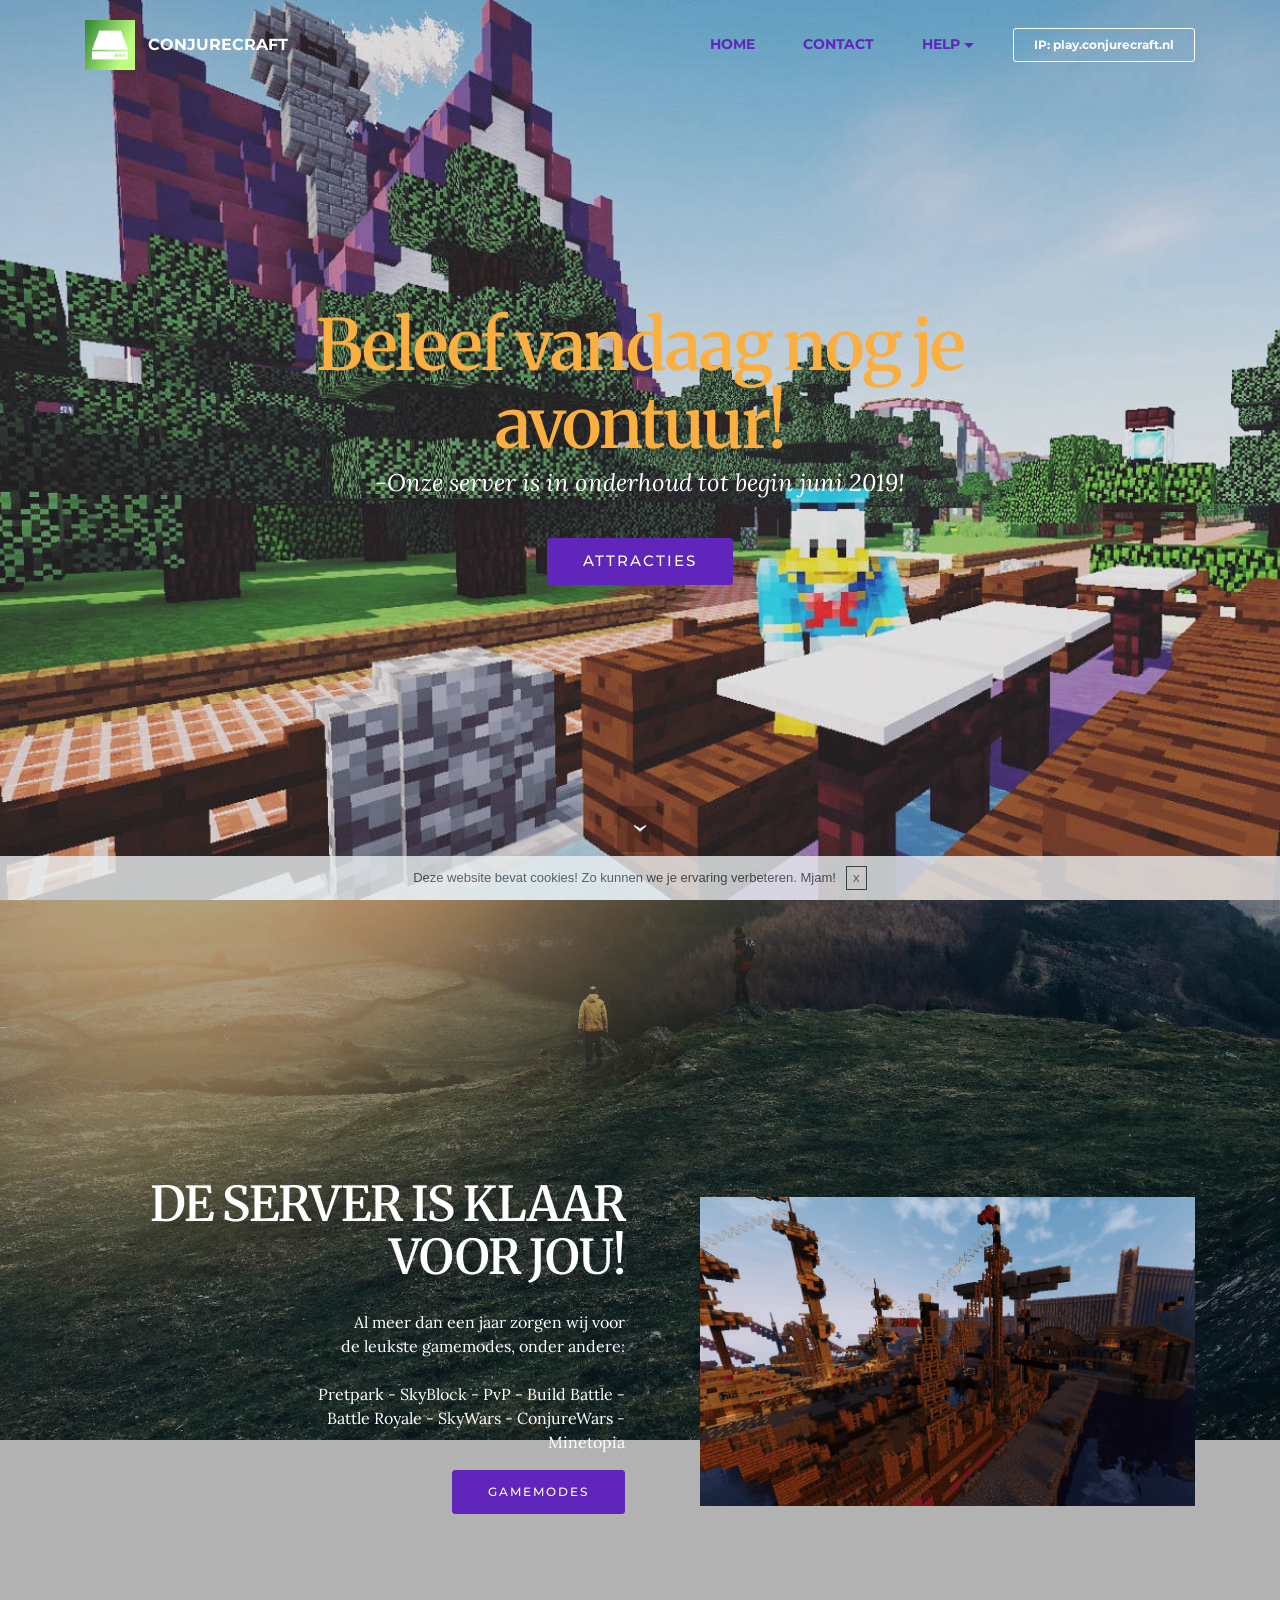
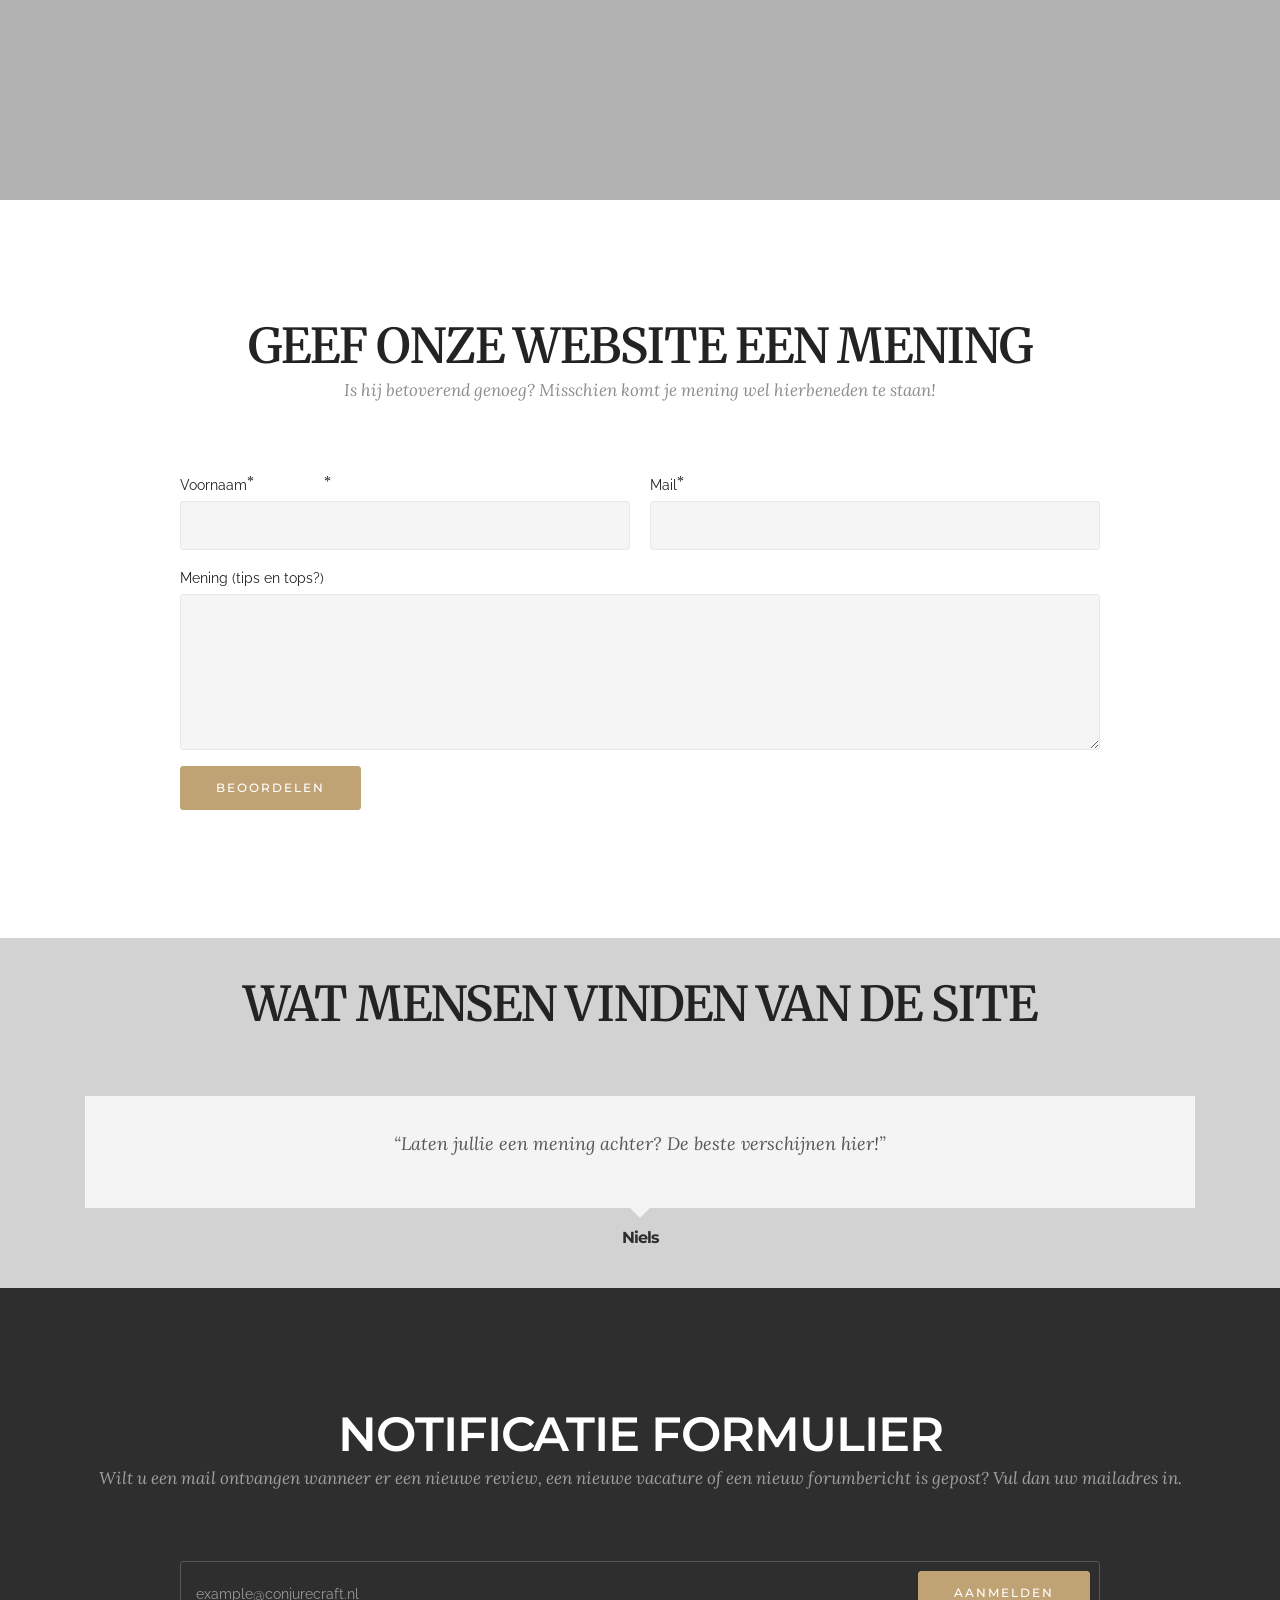
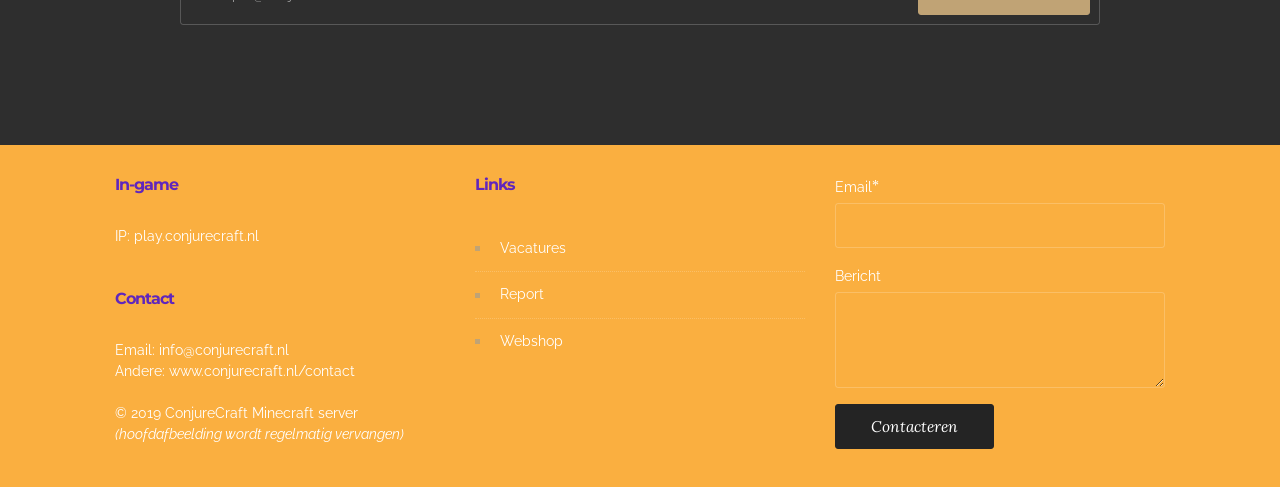
==== commit dc5f4df8: "create github pages" ====
--- a/index.html
+++ b/index.html
@@ -57,7 +57,7 @@
 
 </section>
 
-<section class="engine"><a href="https://mobirise.info/a">online site builder</a></section><section class="mbr-section mbr-section-hero mbr-section-full mbr-section-with-arrow mbr-parallax-background mbr-after-navbar" id="header1-1" data-rv-view="2" style="background-image: url(assets/images/b0be4502-9623-4258-a71e-343b239456b2-1586x891.jpg);">
+<section class="engine"><a href="https://mobirise.info/s">bootstrap theme</a></section><section class="mbr-section mbr-section-hero mbr-section-full mbr-section-with-arrow mbr-parallax-background mbr-after-navbar" id="header1-1" data-rv-view="2" style="background-image: url(assets/images/b0be4502-9623-4258-a71e-343b239456b2-1586x891.jpg);">
 
     
 
@@ -79,7 +79,7 @@
 
 </section>
 
-<section class="mbr-section mbr-section-hero mbr-section-full header2 mbr-parallax-background" id="header2-4" data-rv-view="5" style="background-image: url(assets/images/landscape.jpg);">
+<section class="mbr-section mbr-section-hero mbr-section-full header2 mbr-parallax-background" id="header2-4" data-rv-view="14" style="background-image: url(assets/images/landscape.jpg);">
 
     <div class="mbr-overlay" style="opacity: 0.3; background-color: rgb(0, 0, 0);">
     </div>
@@ -116,11 +116,11 @@
         </div>
     </div>
 
-    <div class="mbr-arrow mbr-arrow-floating hidden-sm-down" aria-hidden="true"><a href="#form1-b"><i class="mbr-arrow-icon"></i></a></div>
-
-</section>
-
-<section class="mbr-section form1" id="form1-b" data-rv-view="8" style="background-color: rgb(255, 255, 255); padding-top: 120px; padding-bottom: 120px;">
+    
+
+</section>
+
+<section class="mbr-section form1" id="form1-b" data-rv-view="17" style="background-color: rgb(255, 255, 255); padding-top: 120px; padding-bottom: 120px;">
     
     <div class="mbr-section mbr-section__container mbr-section__container--middle">
         <div class="container">
@@ -147,7 +147,7 @@
 
                     <form action="https://mobirise.com/" method="post" data-form-title="GEEF ONZE WEBSITE EEN MENING">
 
-                        <input type="hidden" value="mxfGvPCIFxPYXghAGPSavKOucweoqmw0TF7ZRNsuiMff/J4uv8c+6H9PIMweKh9KaFxE753mUFS7RUTFai80f8Cw2yGpTBgCghTttCDzz1bB3JG6/N/dc8LJl0WGKq7R" data-form-email="true">
+                        <input type="hidden" value="3dNEqZ2rmWY5eNmfLcdcKu05bSnOllUibvmjs26KHWYqOOpSdfnFDf/IoeEycoJRHVyMlvrYxEw+SCMFswo5rFA9rOXyCAdSBIkXf7sz/2lVSDyUymbONWpIKRtsJMCK" data-form-email="true">
 
                         <div class="row row-sm-offset">
 
@@ -183,7 +183,7 @@
     </div>
 </section>
 
-<section class="mbr-section mbr-parallax-background" id="testimonials4-c" data-rv-view="17" style="background-image: url(assets/images/sky.jpg); padding-top: 40px; padding-bottom: 40px;">
+<section class="mbr-section mbr-parallax-background" id="testimonials4-c" data-rv-view="26" style="background-image: url(assets/images/sky.jpg); padding-top: 40px; padding-bottom: 40px;">
 
     <div class="mbr-overlay" style="opacity: 0.2; background-color: rgb(34, 34, 34);">
     </div>
@@ -223,7 +223,7 @@
     </div>
 </section>
 
-<section class="mbr-section form2" id="form2-e" data-rv-view="232" style="background-color: rgb(46, 46, 46); padding-top: 120px; padding-bottom: 120px;">
+<section class="mbr-section form2" id="form2-e" data-rv-view="32" style="background-color: rgb(46, 46, 46); padding-top: 120px; padding-bottom: 120px;">
         
     <div class="mbr-section mbr-section__container mbr-section__container--middle">
         <div class="container">
@@ -241,7 +241,7 @@
                 <div class="col-xs-12 col-lg-10 col-lg-offset-1" data-form-type="formoid">
                     <div data-form-alert="true"><div hidden="" data-form-alert-success="true">Bedankt, vanaf nu ontvangt u notificatiemails!</div></div>
                     <form class="mbr-form" action="https://mobirise.com/" method="post" data-form-title="NOTIFICATIE FORMULIER">
-                        <input type="hidden" value="zomQLGislAL68MVjstTTrhgZlLurTu+dxkyPFtloxq223y9+WpeT0yo5feMg9hAW8SpDjfprnEPkGHWie+M7SlYp+wb0B+wCOpGhzkqsRbR4Pz7PxvZB1II4beF3vSKB" data-form-email="true">
+                        <input type="hidden" value="7Y7F+tBQIl9G5pP5tdKj67I0JBF7pdfnal1xoK6gl+aFaGa7SNBCHu01uYj8yDKapgx48+lP6VW1fRbwALaYsC0lROPkq2NYIm8mgp0j/pyjbqLia4kjwn0o1tOY5RSU" data-form-email="true">
                         <div class="mbr-subscribe mbr-subscribe-dark input-group">
                             <input type="email" class="form-control" name="email" required="" data-form-field="Email" placeholder="example@conjurecraft.nl" id="form2-e-email">
                             <span class="input-group-btn"><button type="submit" class="btn btn-primary">AANMELDEN</button></span>
@@ -253,7 +253,7 @@
     </div>
 </section>
 
-<section class="mbr-footer footer4 mbr-section mbr-section-md-padding" id="contacts4-5" data-rv-view="29" style="background-color: rgb(250, 175, 64); padding-top: 30px; padding-bottom: 30px;">
+<section class="mbr-footer footer4 mbr-section mbr-section-md-padding" id="contacts4-5" data-rv-view="5" style="background-color: rgb(250, 175, 64); padding-top: 30px; padding-bottom: 30px;">
     
     <div class="container">
         <div class="mbr-contacts row">
@@ -273,7 +273,7 @@
                     <div hidden="" data-form-alert-success="true">U krijgt z.s.m. een antwoord!</div>
                 </div>
                 <form action="https://mobirise.com/" method="post" data-form-title="MESSAGE">
-                    <input type="hidden" value="k7w6oEMJXHsr6GzVoDo0UQCkII9JllkJ5sjC/swKkGeCiIXQqcj/ZNFyM4Pjlaa1ethkC87FughTeAchuIueDlz/TRzyCaocMcffeXgH7ga2JHEnTh4e9YuuquBreyqy" data-form-email="true">
+                    <input type="hidden" value="3x2IOnH8VpiTf6XB0/kbTwuj8xFQ5TDjz7o6zW6Zslnz+AWBmnOPN959Zd84rVbERERmm59UhIHDyI+gkeSoqmDUn+3rWlz2+L1s6w0ElQJOMSuwdoFdURSprbwgfXEI" data-form-email="true">
                     
                     <div class="form-group">
                         <label class="form-control-label" for="contacts4-5-email">Email<span class="form-asterisk">*</span></label>
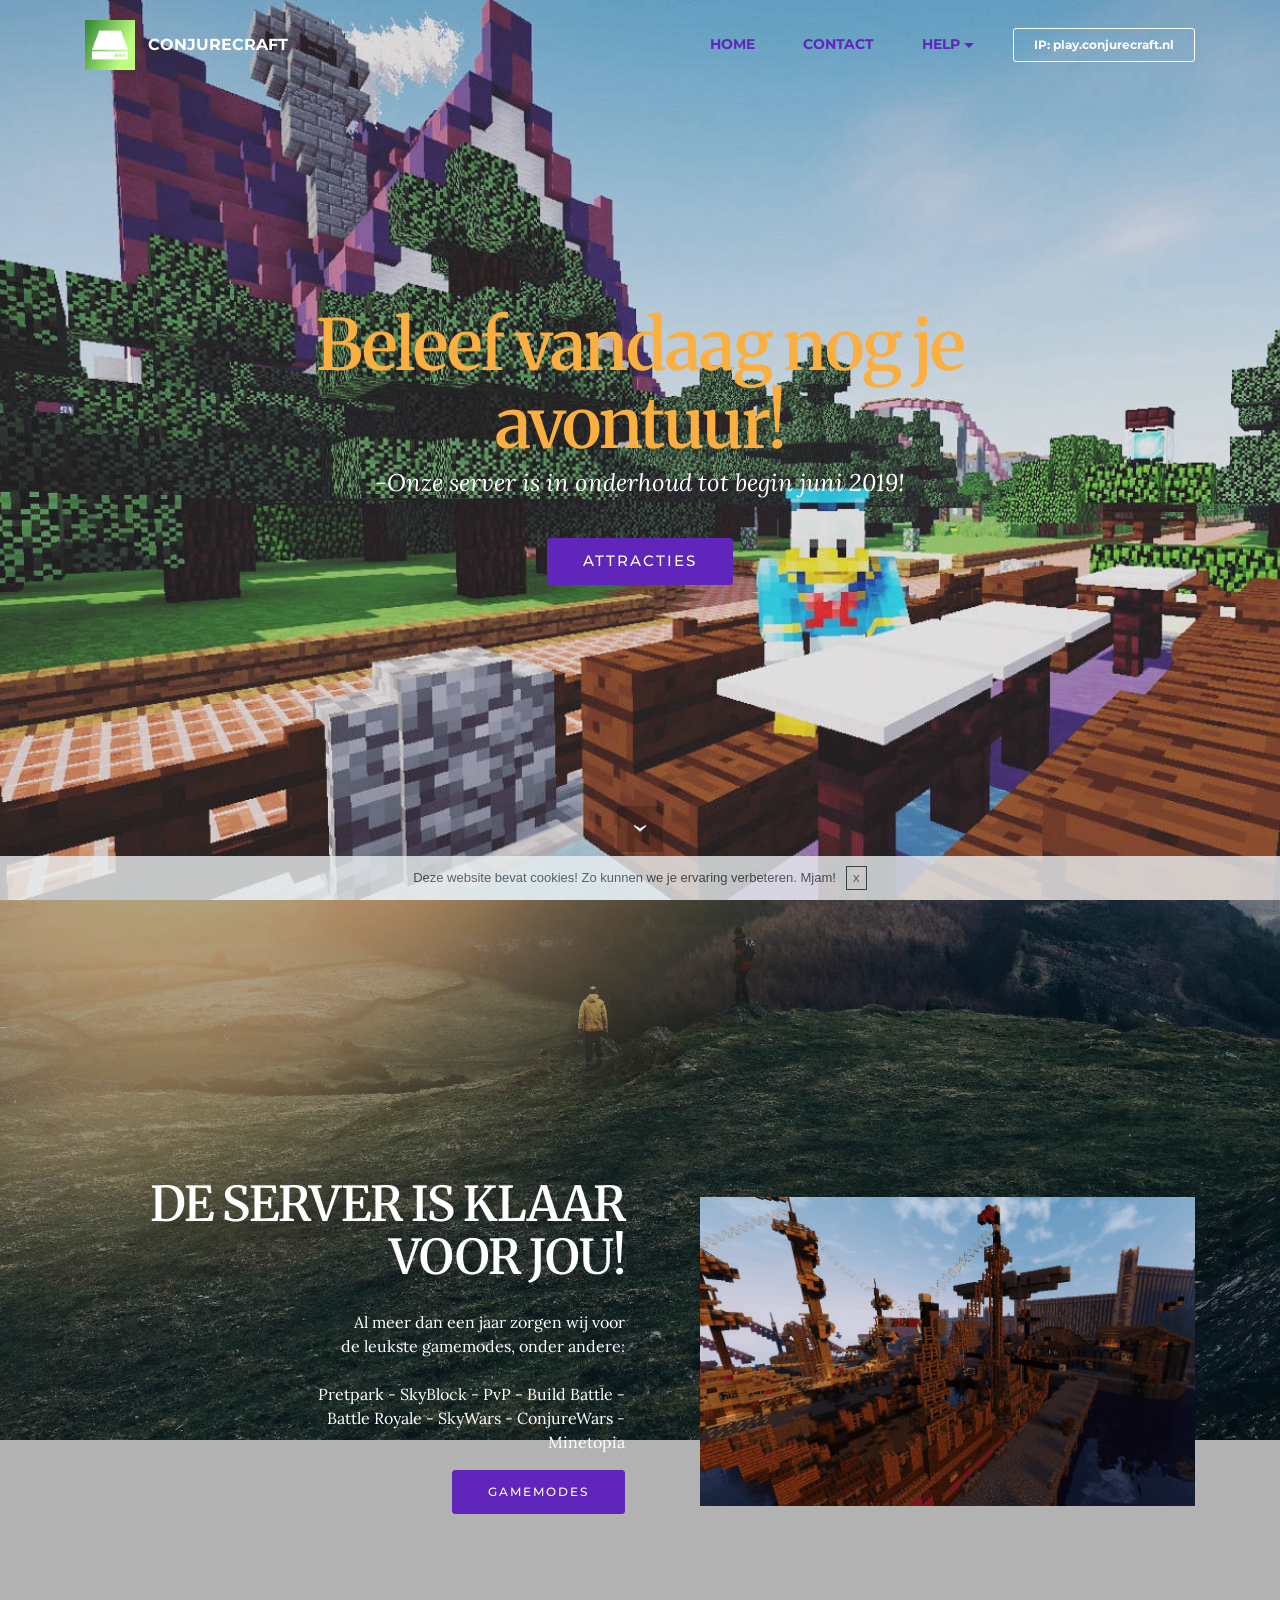
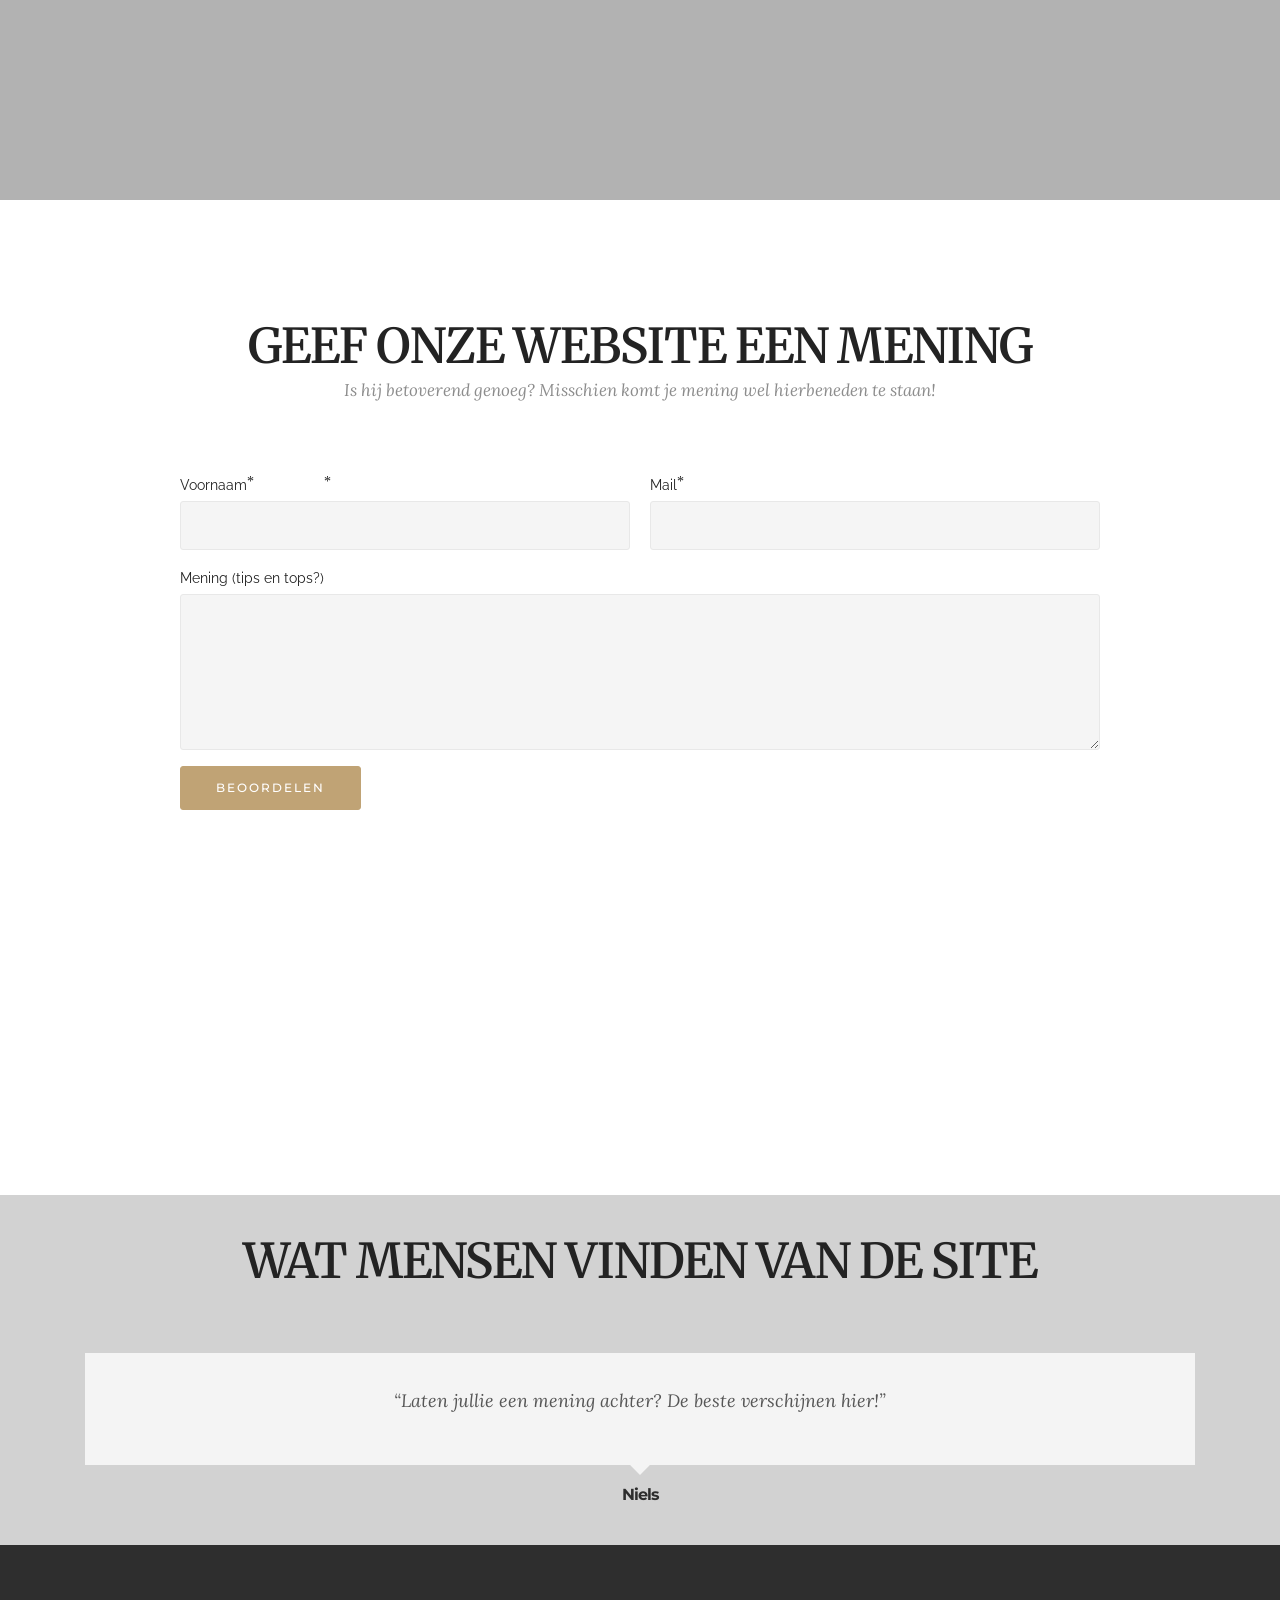
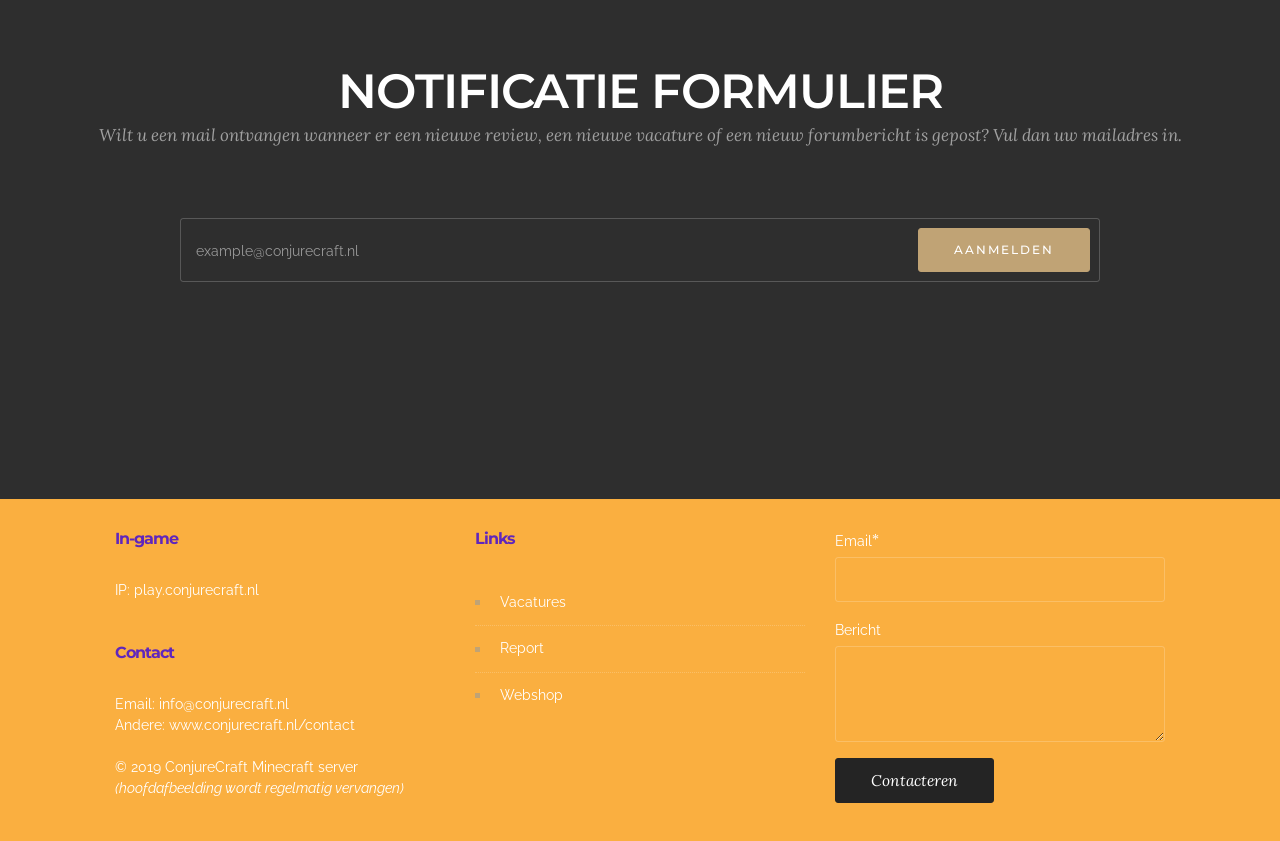
==== commit 77229b49: "Update index.html" ====
--- a/index.html
+++ b/index.html
@@ -117,7 +117,15 @@
     </div>
 
     
-
+<script async src="//pagead2.googlesyndication.com/pagead/js/adsbygoogle.js"></script>
+<!-- Ad2 -->
+<ins class="adsbygoogle"
+     style="display:inline-block;width:970px;height:250px"
+     data-ad-client="ca-pub-7157668072132280"
+     data-ad-slot="2766254946"></ins>
+<script>
+(adsbygoogle = window.adsbygoogle || []).push({});
+</script>
 </section>
 
 <section class="mbr-section form1" id="form1-b" data-rv-view="17" style="background-color: rgb(255, 255, 255); padding-top: 120px; padding-bottom: 120px;">
@@ -181,6 +189,15 @@
             </div>
         </div>
     </div>
+<script async src="//pagead2.googlesyndication.com/pagead/js/adsbygoogle.js"></script>
+<!-- Ad2 -->
+<ins class="adsbygoogle"
+     style="display:inline-block;width:970px;height:250px"
+     data-ad-client="ca-pub-7157668072132280"
+     data-ad-slot="2766254946"></ins>
+<script>
+(adsbygoogle = window.adsbygoogle || []).push({});
+</script>
 </section>
 
 <section class="mbr-section mbr-parallax-background" id="testimonials4-c" data-rv-view="26" style="background-image: url(assets/images/sky.jpg); padding-top: 40px; padding-bottom: 40px;">
@@ -251,6 +268,15 @@
             </div>
         </div>
     </div>
+<script async src="//pagead2.googlesyndication.com/pagead/js/adsbygoogle.js"></script>
+<!-- Ad3 -->
+<ins class="adsbygoogle"
+     style="display:inline-block;width:970px;height:90px"
+     data-ad-client="ca-pub-7157668072132280"
+     data-ad-slot="7583467357"></ins>
+<script>
+(adsbygoogle = window.adsbygoogle || []).push({});
+</script>
 </section>
 
 <section class="mbr-footer footer4 mbr-section mbr-section-md-padding" id="contacts4-5" data-rv-view="5" style="background-color: rgb(250, 175, 64); padding-top: 30px; padding-bottom: 30px;">
@@ -309,4 +335,4 @@
   <input name="animation" type="hidden">
   <input name="cookieData" type="hidden" data-cookie-text="Deze website bevat cookies! Zo kunnen we je ervaring verbeteren. Mjam!">
   </body>
-</html>+</html>
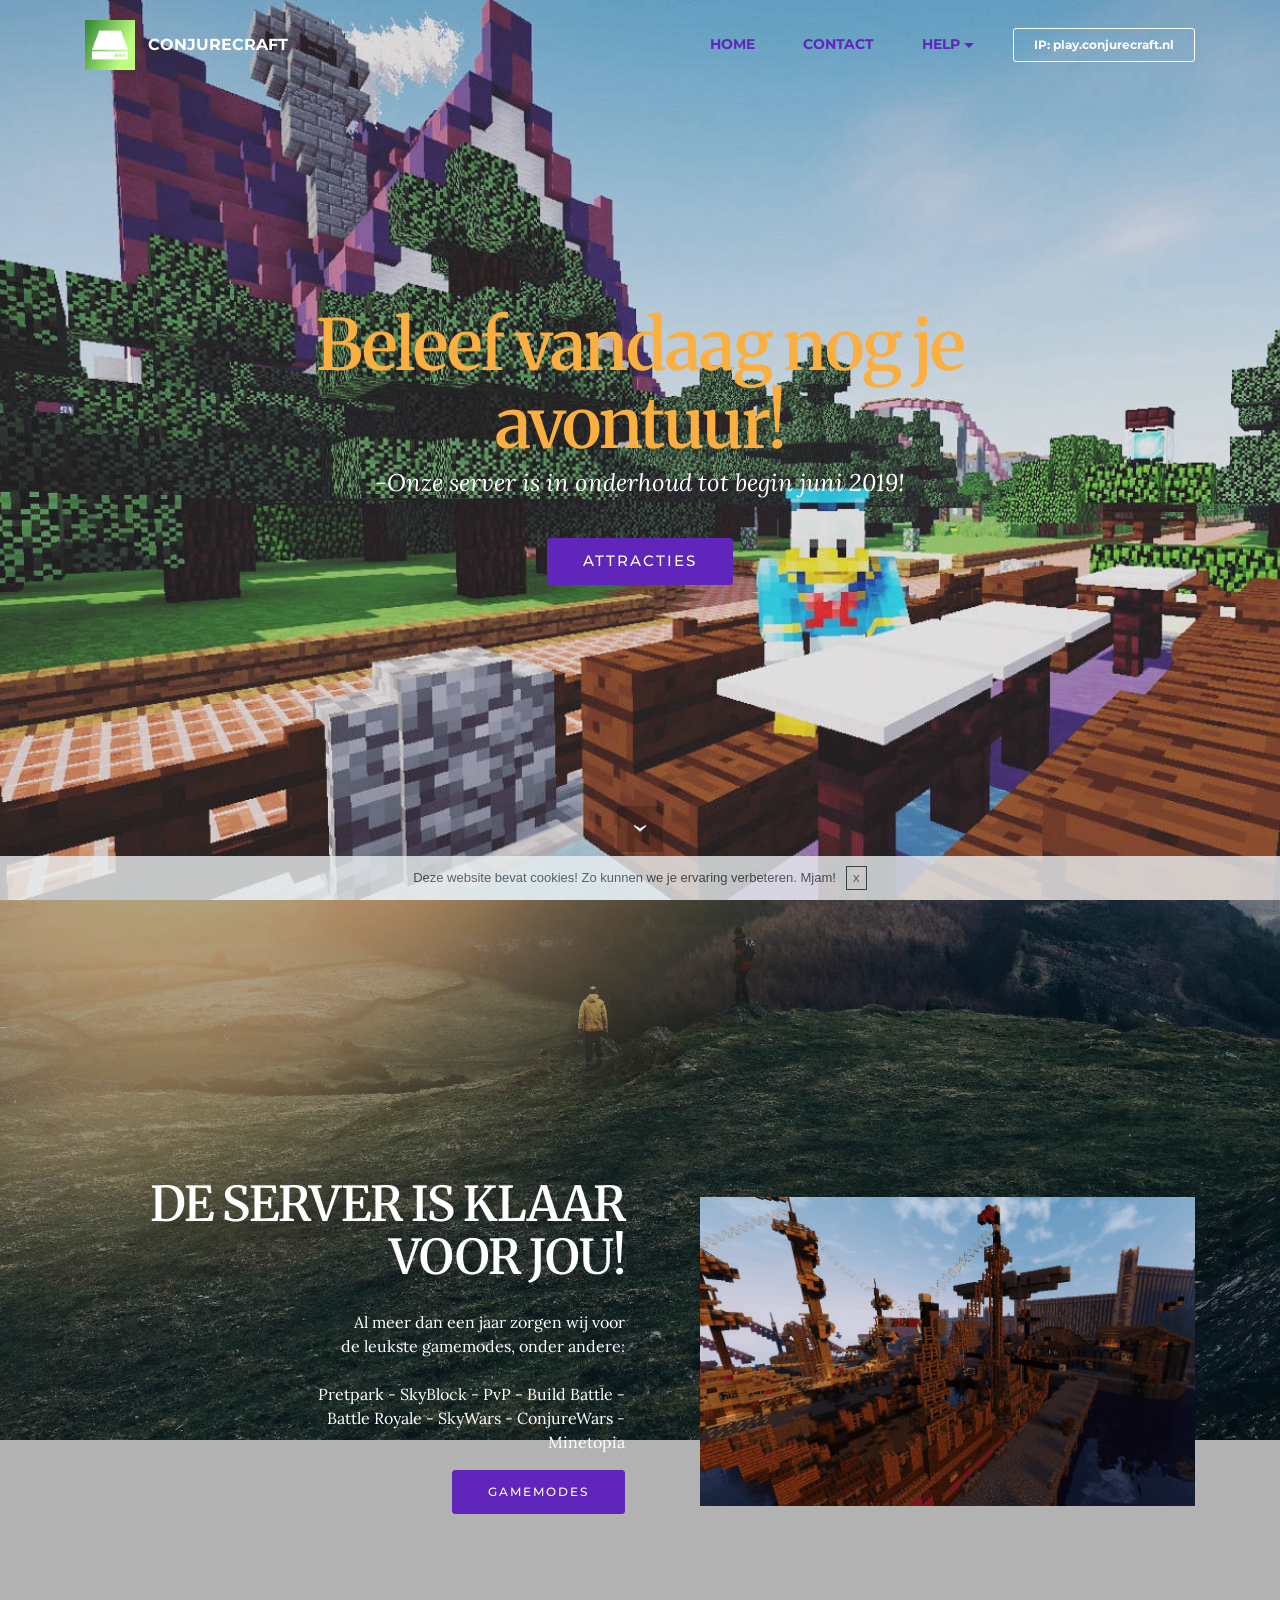
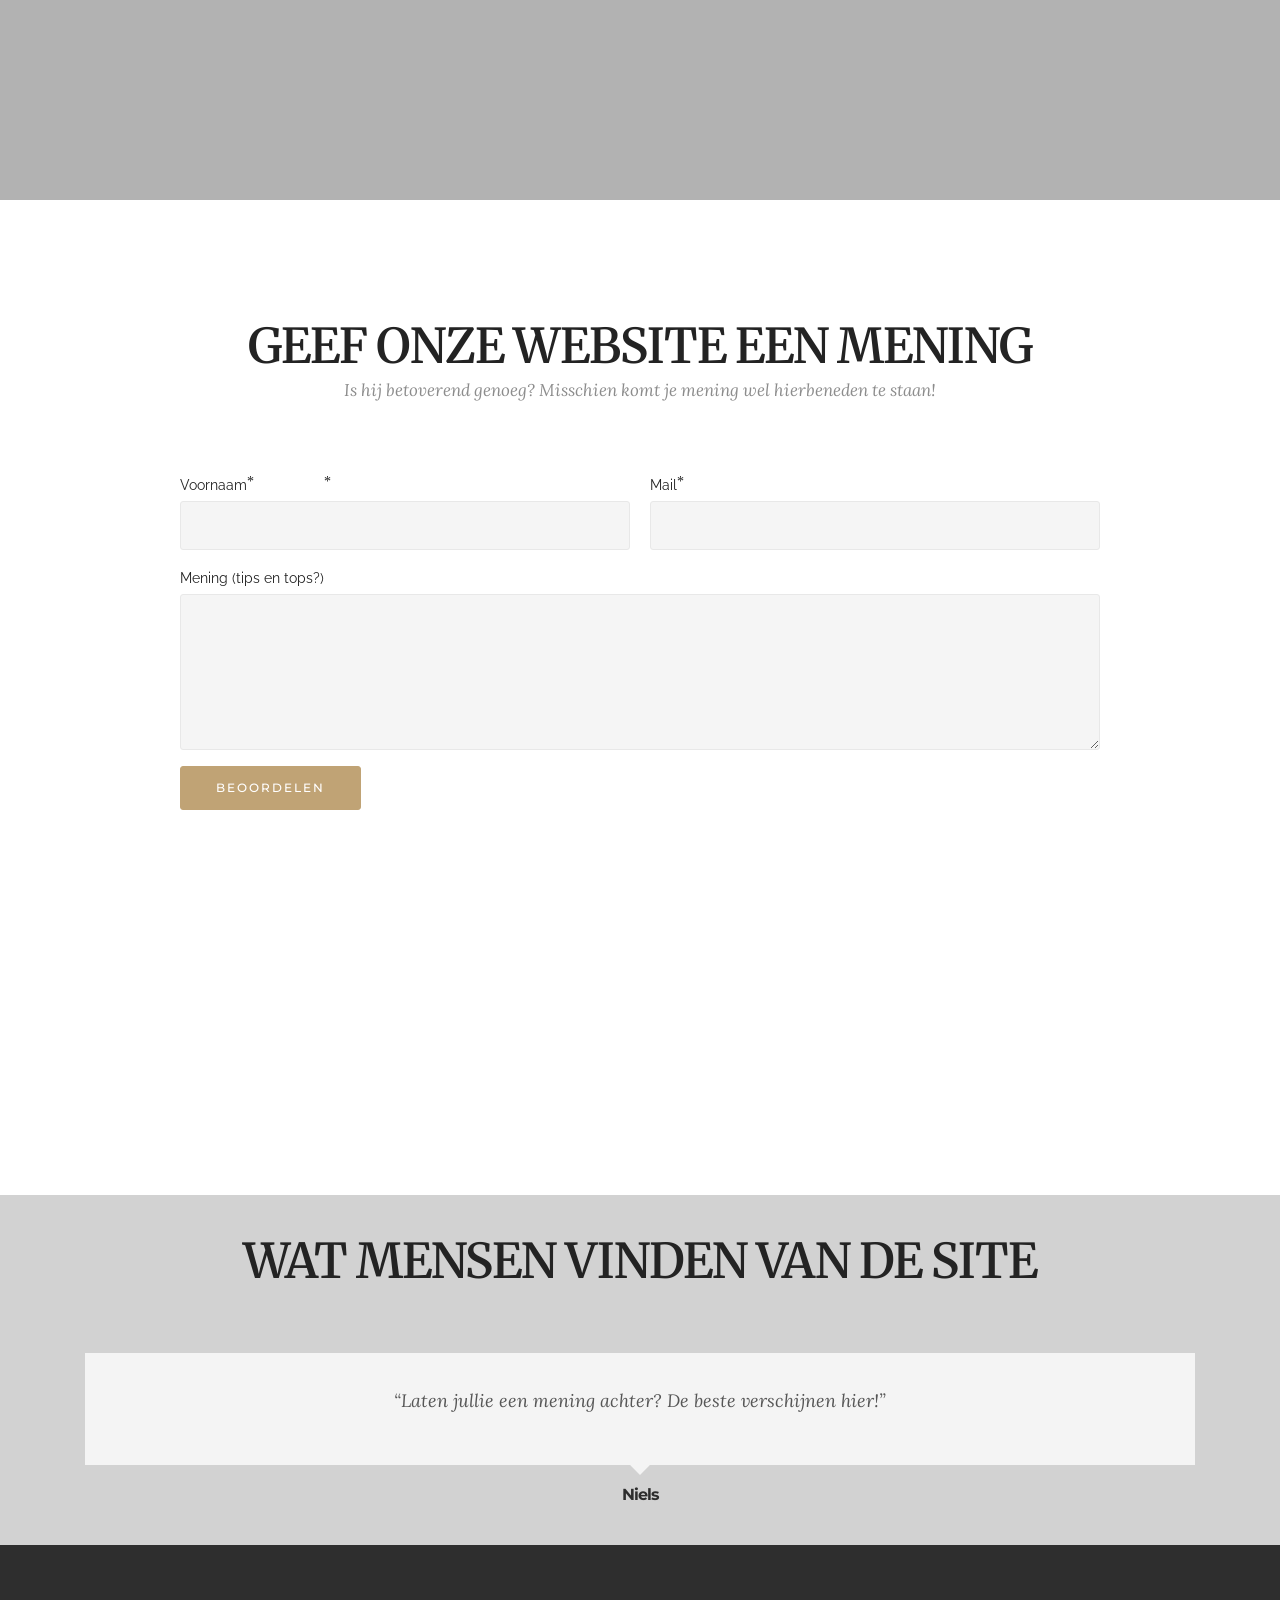
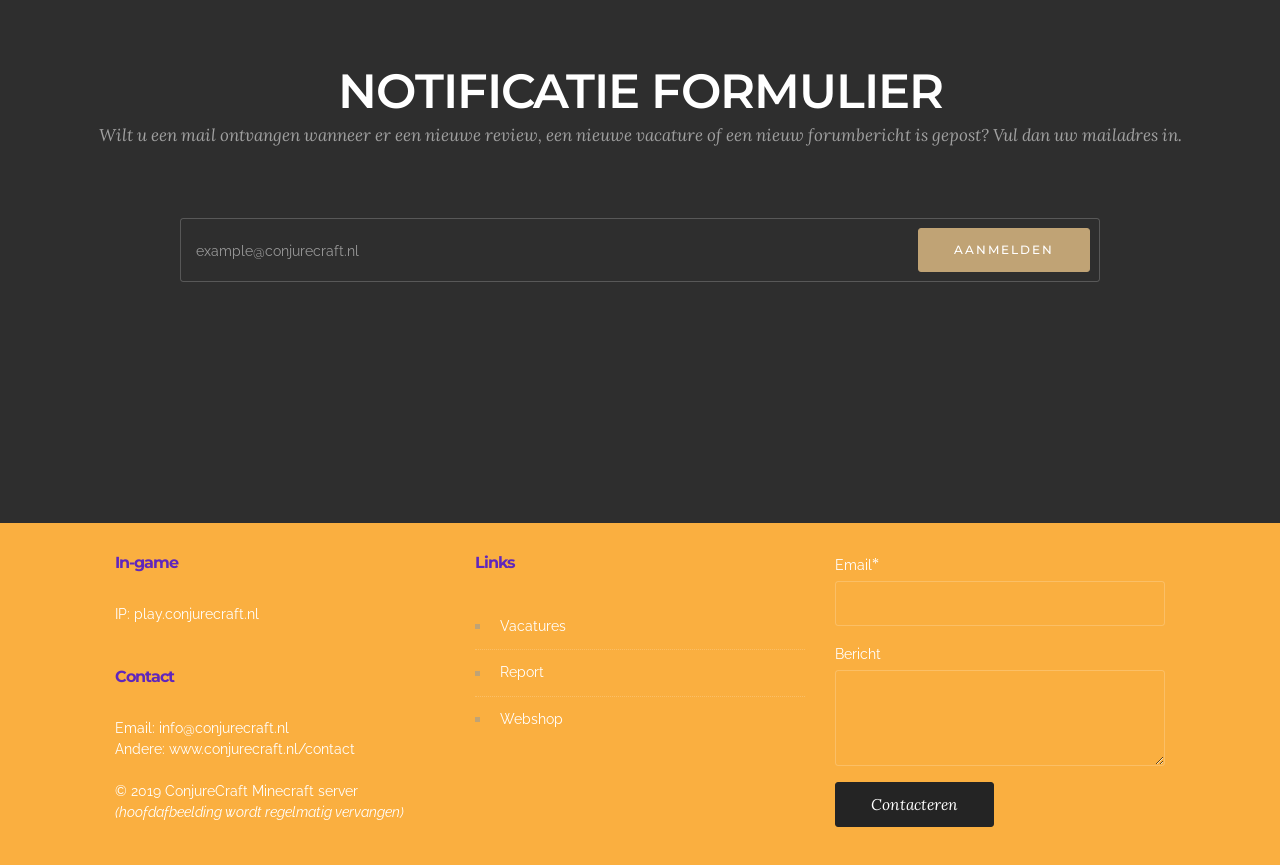
==== commit 5143d7d4: "Update index.html" ====
--- a/index.html
+++ b/index.html
@@ -117,7 +117,7 @@
     </div>
 
     
-<script async src="//pagead2.googlesyndication.com/pagead/js/adsbygoogle.js"></script>
+<center><script async src="//pagead2.googlesyndication.com/pagead/js/adsbygoogle.js"></script>
 <!-- Ad2 -->
 <ins class="adsbygoogle"
      style="display:inline-block;width:970px;height:250px"
@@ -125,7 +125,7 @@
      data-ad-slot="2766254946"></ins>
 <script>
 (adsbygoogle = window.adsbygoogle || []).push({});
-</script>
+</script></center>
 </section>
 
 <section class="mbr-section form1" id="form1-b" data-rv-view="17" style="background-color: rgb(255, 255, 255); padding-top: 120px; padding-bottom: 120px;">
@@ -189,7 +189,7 @@
             </div>
         </div>
     </div>
-<script async src="//pagead2.googlesyndication.com/pagead/js/adsbygoogle.js"></script>
+<center><script async src="//pagead2.googlesyndication.com/pagead/js/adsbygoogle.js"></script>
 <!-- Ad2 -->
 <ins class="adsbygoogle"
      style="display:inline-block;width:970px;height:250px"
@@ -197,7 +197,7 @@
      data-ad-slot="2766254946"></ins>
 <script>
 (adsbygoogle = window.adsbygoogle || []).push({});
-</script>
+</script></center>
 </section>
 
 <section class="mbr-section mbr-parallax-background" id="testimonials4-c" data-rv-view="26" style="background-image: url(assets/images/sky.jpg); padding-top: 40px; padding-bottom: 40px;">
@@ -268,7 +268,8 @@
             </div>
         </div>
     </div>
-<script async src="//pagead2.googlesyndication.com/pagead/js/adsbygoogle.js"></script>
+<br>
+<center><script async src="//pagead2.googlesyndication.com/pagead/js/adsbygoogle.js"></script>
 <!-- Ad3 -->
 <ins class="adsbygoogle"
      style="display:inline-block;width:970px;height:90px"
@@ -276,7 +277,7 @@
      data-ad-slot="7583467357"></ins>
 <script>
 (adsbygoogle = window.adsbygoogle || []).push({});
-</script>
+</script></center>
 </section>
 
 <section class="mbr-footer footer4 mbr-section mbr-section-md-padding" id="contacts4-5" data-rv-view="5" style="background-color: rgb(250, 175, 64); padding-top: 30px; padding-bottom: 30px;">
